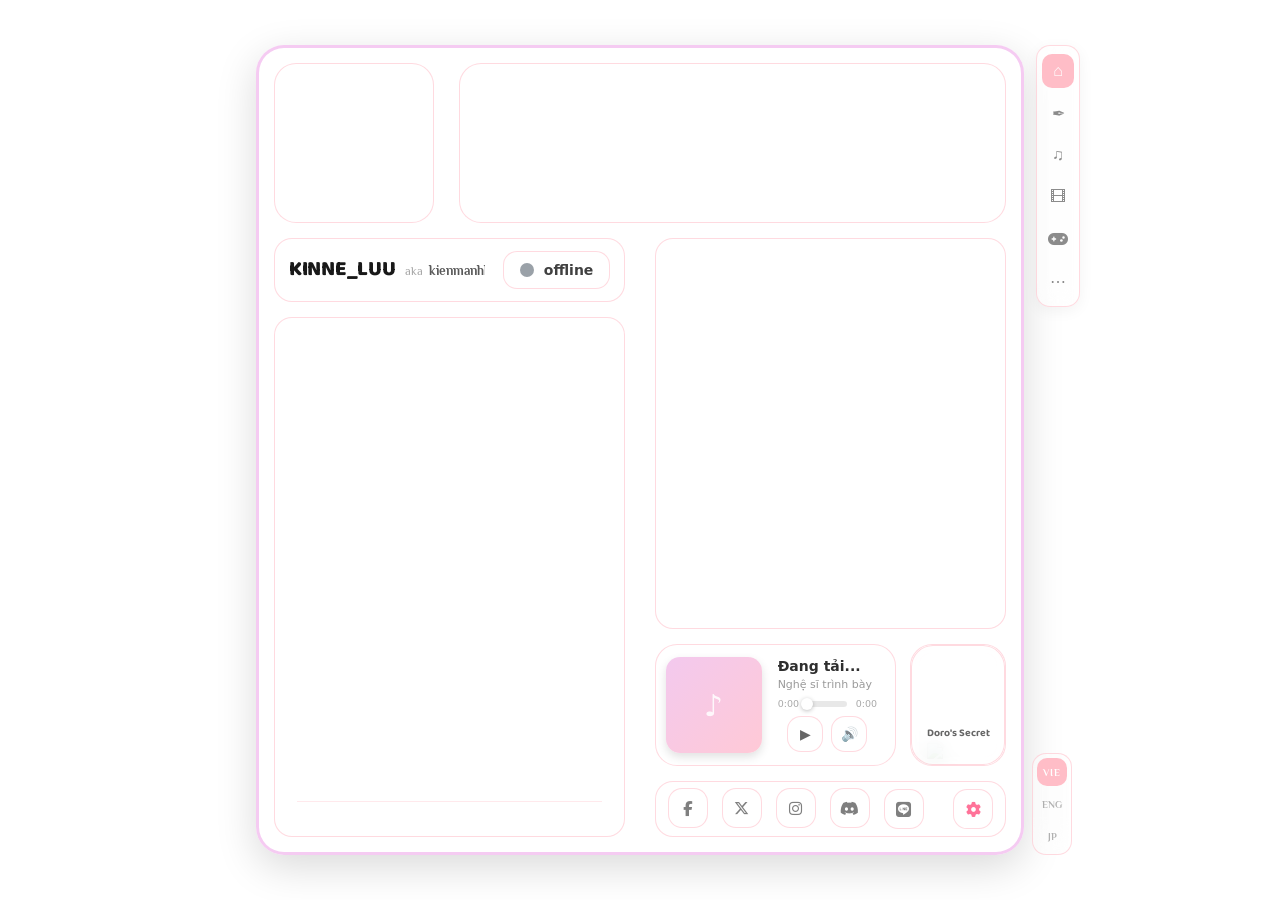
==== index.html @ 05b1c0b4 "beta reading feature" ====
<!DOCTYPE html>
<html lang="vi">
<head>
    <meta charset="UTF-8">
    <meta name="viewport" content="width=device-width, initial-scale=1.0">
    <title>Kinne Home</title>

    <link rel="preconnect" href="https://fonts.googleapis.com">
    <link rel="preconnect" href="https://fonts.gstatic.com" crossorigin>
    <link href="https://fonts.googleapis.com/css2?family=Philosopher:ital,wght@0,400;0,700;1,400;1,700&family=Baloo+2:wght@600;700;800&display=swap" rel="stylesheet">
    <link rel="stylesheet" href="https://cdnjs.cloudflare.com/ajax/libs/font-awesome/6.5.1/css/all.min.css">

    <link rel="stylesheet" href="style.css">
</head>
<body>

    <div id="pagePreloader" style="position: fixed; inset: 0; z-index: 999999; background: rgba(255, 235, 242, 0.5); backdrop-filter: blur(25px) saturate(150%); -webkit-backdrop-filter: blur(25px) saturate(150%); display: flex; flex-direction: column; align-items: center; justify-content: center; transition: opacity 0.6s cubic-bezier(0.25, 1, 0.5, 1), visibility 0.6s;">
        <div id="preloaderText" style="font-family: 'Baloo 2', system-ui, sans-serif; font-size: 26px; font-weight: 800; color: rgba(255, 90, 135, 0.95); margin-bottom: 20px; letter-spacing: 0.5px; text-shadow: 0 4px 15px rgba(255, 90, 135, 0.2);">Wait a min...</div>
        <img src="https://raw.githubusercontent.com/kinne-luu/Kinne_Nya/refs/heads/main/image/Doroding.gif" alt="Doro Running" style="width: 140px; height: auto; filter: drop-shadow(0 8px 20px rgba(255, 143, 171, 0.4));">
    </div>

    <script>
        (function() {
            const lang = navigator.language || navigator.userLanguage || '';
            const textEl = document.getElementById('preloaderText');
            if (lang.startsWith('vi')) {
                textEl.textContent = "Cậu đợi xíu nhé";
            } else if (lang.startsWith('ja')) {
                textEl.textContent = "ちょっと待っててね…";
            } else {
                textEl.textContent = "Wait a min...";
            }
        })();
    </script>

    <div id="toastNotification" class="toast-notification"></div>
    <div class="wrapper">
        <div class="frosted-box">

<div id="section-home" class="tab-section active">
                <div class="custom-square fly-cluster fly-hidden-bottom pc-avatar"></div>
                <div class="custom-rectangle fly-cluster fly-hidden-bottom"></div>

                <div class="main-content">
                    <div class="left-column">
                        <div class="mobile-profile-row">
                            <div class="custom-square fly-cluster fly-hidden-bottom mobile-avatar"></div>
                            <div class="name-card fly-cluster fly-hidden-bottom">
                                <div class="name-top-row">
                                    <div class="name-aka-group">
                                        <span class="main-name">KINNE_LUU</span>
                                        <span class="aka-container">
                                            <span class="aka-prefix">aka</span>
                                            <span class="aka-list">kienmanhluu • キンネ</span>
                                        </span>
                                    </div>
                                    <div class="online-badge" id="lanyardBadge">
                                        <div class="status-visual status-off" id="lanyardVisual">
                                            <span class="status-dot"></span><span class="status-ring"></span>
                                        </div>
                                        <span class="online-text" id="lanyardText" data-i18n="status_offline">offline</span>
                                    </div>
                                </div>
                            </div>
                        </div>

                        <div class="intro-card fly-cluster fly-hidden-bottom" id="introCard" onscroll="handleScroll(this)">
                            <div class="scroll-arrow arrow-top" id="arrowTop">く</div>
                            <div class="intro-text" id="homeIntroText"></div>
                            <div class="sub-text" id="homeSubText"></div>
                            <div class="welcome-msg" id="homeWelcomeTextMobile" style="display: none;"></div>
                            <div class="scroll-arrow arrow-bottom" id="arrowBottom">く</div>
                        </div>
                    </div>

                    <div class="right-column">
                        <div class="right-empty-space fly-cluster fly-hidden-bottom">
                            <div class="welcome-msg" id="homeWelcomeText">
                            </div>
                        </div>

                        <div class="music-row fly-cluster fly-hidden-bottom">
                            <div class="music-card">
                                <div class="music-thumb" id="musicThumb"></div>
                                <div class="music-info">
                                    <div class="music-title" id="musicTitle">Đang tải...</div>
                                    <div class="music-artist" id="musicArtist">Nghệ sĩ trình bày</div>
                                    <div class="music-timeline-row">
                                        <span class="music-time" id="musicTimeCurrent">0:00</span>
                                        <div class="music-timeline"><div class="music-progress" id="musicProgress"></div></div>
                                        <span class="music-time" id="musicTimeDuration">0:00</span>
                                    </div>
                                    <div class="music-controls">
                                        <div class="music-action-btn" onclick="toggleHomePlay()"><span id="icon-play">▶</span><span id="icon-pause" style="display: none;">⏸</span></div>
                                        <div class="music-action-btn" onclick="toggleHomeMute()"><span id="icon-unmute">🔊</span><span id="icon-mute" style="display: none;">🔇</span></div>
                                    </div>
                                </div>
                            </div>

                            <div class="Doro-Secret" id="doroSecretBox">
                                <div class="egg-content" id="eggContent">
                                    <img class="egg-plush" id="eggPlush" src="https://raw.githubusercontent.com/kinne-luu/Kinne_Nya/refs/heads/main/image/mahiru.webp" draggable="false">
                                </div>
                                <div class="egg-lid" id="eggLid">
                                    <div class="egg-lid-image"></div>
                                    <div class="egg-lid-text" data-i18n="home_egg">Doro's Secret</div>
                                </div>
                            </div>
                        </div>
                        <div id="ytPlayer" style="width:0;height:0;overflow:hidden;position:absolute;"></div>
                        <div id="ytMusicPlayer" style="width:0;height:0;overflow:hidden;position:absolute;"></div>

                        <div class="social-card fly-cluster fly-hidden-bottom">
                            <div style="display: flex; gap: 14px; overflow-x: auto; scrollbar-width: none; padding-bottom: 2px;">
                                <div class="social-btn" id="socialFacebook" title="Facebook" onclick="openSocialLink('facebook')"><i class="fa-brands fa-facebook-f"></i></div>
                                <div class="social-btn" id="socialTwitter" title="X (Twitter)" onclick="openSocialLink('twitter')"><i class="fa-brands fa-x-twitter"></i></div>
                                <div class="social-btn" id="socialInstagram" title="Instagram" onclick="openSocialLink('instagram')"><i class="fa-brands fa-instagram"></i></div>
                                <div class="social-btn" id="socialDiscord" title="Discord" onclick="openSocialLink('discord')"><i class="fa-brands fa-discord"></i></div>
                            </div>
                            <div class="line-qr-wrap" id="lineQrTrigger" style="flex-shrink:0;">
                                <div class="social-btn" title="Line"><i class="fa-brands fa-line"></i></div>
                            </div>
                            <div class="social-btn settings-btn" id="settingsToggleBtn" title="Cài đặt" data-i18n-title="home_settings" onclick="requestSettingsAccess()" style="flex-shrink: 0; margin-left: auto;"><i class="fa-solid fa-gear"></i></div>
                        </div>
                    </div>
                </div>
            </div>

<div id="section-game" class="tab-section">
                <div class="game-content">
                    <div class="game-hint-box fly-cluster fly-hidden-bottom">
                        <div class="game-hint-text" id="gameHintText"></div>
                    </div>

                    <div class="game-swipe-hint" id="gameSwipeHint">
                        <span class="game-swipe-arrow game-swipe-arrow-left"><i class="fa-solid fa-chevron-left"></i></span>
                        <span class="game-swipe-text" data-i18n="game_swipe_hint">Vuốt trái/phải để xem thêm nhé</span>
                        <span class="game-swipe-arrow game-swipe-arrow-right"><i class="fa-solid fa-chevron-right"></i></span>
                    </div>

                    <div class="game-columns" id="gameColumns">
                        <div class="game-col game-col-left" data-game-col="0">
                            <div class="game-desc-box fly-cluster fly-hidden-bottom" id="gameDescLeft"></div>
                            <div class="game-play-box fly-cluster fly-hidden-bottom">
                                <div class="game-play-scroll" id="gamePlayList">
                                    <div class="empty-hint" id="gamePlayEmptyHint" data-i18n="game_empty_playing">Chưa có game nào được thêm</div>
                                </div>
                            </div>
                        </div>

                        <div class="game-col game-col-center" data-game-col="1">
                            <div class="game-desc-box fly-cluster fly-hidden-bottom" id="gameDescCenter"></div>
                            <div class="game-catalog-box game-other-box fly-cluster fly-hidden-bottom">
                                <div class="game-catalog-grid game-other-grid" id="gameOtherGrid">
                                    <div class="empty-hint" id="gameOtherEmptyHint" data-i18n="game_empty_other">Chưa có game nào được thêm</div>
                                </div>
                            </div>
                        </div>

                        <div class="game-col game-col-right" data-game-col="2">
                            <div class="game-desc-box fly-cluster fly-hidden-bottom" id="gameDescRight"></div>
                            <div class="game-catalog-box fly-cluster fly-hidden-bottom">
                                <div class="game-catalog-grid" id="gameVnGrid">
                                    <div class="empty-hint" id="gameVnEmptyHint" data-i18n="game_empty_vn">Chưa có game nào được thêm</div>
                                </div>
                            </div>
                        </div>
                    </div>

                    <div class="game-dots" id="gameDots">
                        <span class="game-dot active" data-dot="0"></span>
                        <span class="game-dot" data-dot="1"></span>
                        <span class="game-dot" data-dot="2"></span>
                    </div>
                </div>
            </div>

<div id="section-gallery" class="tab-section">
                <div class="gallery-content">
                    <div class="gallery-hint-box fly-cluster fly-hidden-bottom">
                        <div class="gallery-hint-text" id="galleryHintText"></div>
                    </div>

                    <div class="album-grid" id="albumGrid"></div>

                    <div class="gallery-note-box fly-cluster fly-hidden-bottom">
                        <div class="gallery-note-text" data-i18n-html="gallery_note">Vì hiện tại tớ chưa có gì nhiều ( thực ra là không biết đống ảnh còn lại ở đâu &lt;(&quot;) ) nên chỉ có vài thứ như này, tớ sẽ update thêm sau hihi</div>
                    </div>
                </div>
            </div>

<div id="section-music" class="tab-section">
                <div class="music-content">
                    <div class="music-top-row">
                        <div class="music-side-panel">
                            <div class="playlist-hint-box fly-cluster fly-hidden-bottom">
                                <span class="playlist-hint-text" id="musicHintText" data-i18n="music_hint">Đây là nơi chứa những bản nhạc mà tớ cực kì yêu thích, cậu có thể nghe thử xem có hợp gu hay không</span>
                            </div>
                            <div class="playlist-main-box fly-cluster fly-hidden-bottom">
                                <div class="playlist-scroll-container" id="playlistContainer"></div>
                            </div>
                        </div>

                        <div class="music-main-area fly-cluster fly-hidden-bottom">
                            <div class="now-playing-header">
                                <div class="now-playing-thumb" id="mainThumb"></div>
                                <div class="now-playing-info">
                                    <div class="now-playing-title" id="mainTitle">—</div>
                                    <div class="now-playing-artist" id="mainArtist">—</div>
                                </div>
                            </div>
                            <div class="lyrics-scroll" id="lyricsScroll">
                                <div class="lyrics-wrapper" id="lyricsWrapper"></div>
                            </div>
                        </div>
                    </div>

                    <div class="music-bottom-dock">
                        <div class="music-control-bar fly-cluster fly-hidden-bottom">
                            <div class="dock-left-controls">
                                <div class="dock-btn" id="shuffleBtn" title="Trộn bài" data-i18n-title="music_shuffle"><i class="fa-solid fa-shuffle"></i></div>
                                <div class="dock-btn play-trigger active" title="Phát bài hát" data-i18n-title="music_play"><i class="fa-solid fa-pause"></i></div>
                            </div>

                            <div class="dock-center-timeline">
                                <span class="dock-time" id="currentTimeTxt">0:00</span>
                                <div class="dock-timeline-track" id="timelineTrack">
                                    <div class="dock-timeline-bg">
                                        <div class="dock-progress-bar" id="progressBar"></div>
                                    </div>
                                </div>
                                <span class="dock-time" id="durationTxt">4:05</span>
                            </div>

                            <div class="dock-right-volume">
                                <div class="volume-btn" title="Âm lượng" data-i18n-title="music_volume"><i class="fa-solid fa-volume-high"></i></div>
                                <div class="volume-slider-track" id="volumeTrack">
                                    <div class="volume-slider-bg">
                                        <div class="volume-level" id="volumeLevel"></div>
                                    </div>
                                </div>
                            </div>
                        </div>
                    </div>
                </div>
            </div>

<div id="section-film" class="tab-section">
                <div class="phim-content">
                    <div class="phim-hint-box fly-cluster fly-hidden-bottom">
                        <div class="phim-hint-text" id="filmHintText"></div>
                    </div>

                    <div class="phim-scroll-wrap">
                        <div class="phim-scroll-inner">
                            <div class="filters-container">
                                <div class="filter-box fly-cluster fly-hidden-bottom">
                                    <div class="section-label" style="padding-left: 28px;" data-i18n="film_timeline_label">Dòng thời gian theo mùa</div>
                                    <div class="filter-strip" id="timelineStrip"></div>
                                </div>
                                <div class="filter-box fly-cluster fly-hidden-bottom">
                                    <div class="section-label" style="padding-left: 28px;" data-i18n="film_genre_label">Lọc theo thể loại</div>
                                    <div class="filter-strip" id="genreChips"></div>
                                </div>
                            </div>

                            <div class="anime-panel fly-cluster fly-reverse fly-hidden-bottom">
                                <div class="section-label" data-i18n="film_list_label">Danh sách</div>
                                <div class="anime-grid" id="animeGrid">
                                    <div class="anime-loading" data-i18n="loading_wait">Cậu chờ chút nhé...</div>
                                </div>
                            </div>
                        </div>

                        <div class="anime-modal-overlay" id="animeOverlay" onclick="handleOverlayClick(event)">
                            <div class="anime-modal-card" id="animeModalCard">
                                <div class="anime-modal-close" onclick="closeAnimeModal()">✕</div>
                                <div class="anime-modal-body" id="animeModalBody"></div>
                            </div>
                        </div>
                    </div>
                </div>
            </div>

            <div class="password-overlay" id="passwordOverlay" onclick="handlePasswordOverlayClick(event)">
                <div class="password-modal">
                    <div class="password-close" onclick="closePasswordModal()">✕</div>
                    <div class="password-title" data-i18n="settings_password_title">Nhập mật khẩu</div>
                    <input class="password-input" id="settingsPasswordInput" type="password" autocomplete="current-password" data-i18n-placeholder="settings_password_placeholder" placeholder="Nhập mật khẩu">
                    <div class="password-error" id="settingsPasswordError" data-i18n="settings_password_error">Mật khẩu không đúng.</div>
                    <button class="btn-primary password-confirm" type="button" onclick="confirmSettingsPassword()" data-i18n="settings_password_confirm">Xác nhận</button>
                </div>
            </div>

            <div class="settings-overlay" id="settingsOverlay">
<div class="settings-close" onclick="closeSettings()">✕</div>
<div class="settings-panel" id="settingsPanel">
<div class="settings-lang-switch" id="settingsLangSwitch">
<div class="settings-lang-btn active" data-lang="vi" onclick="switchSettingsLang('vi', this)">VIE</div>
<div class="settings-lang-btn" data-lang="en" onclick="switchSettingsLang('en', this)">ENG</div>
<div class="settings-lang-btn" data-lang="jp" onclick="switchSettingsLang('jp', this)">JP</div>
</div>
<div class="settings-tab-panel active" data-settings-tab="0">
<div class="settings-title">Cài đặt Trang chủ</div>
<div class="settings-sub">Nội dung chữ, mạng xã hội và nhạc nền trang chủ.</div>

<div class="settings-box">
<div class="settings-box-title"><i class="fa-solid fa-font"></i> Nội dung chữ</div>
<div class="field-row">
<div class="field-label">Đoạn giới thiệu chính (intro)</div>
<textarea class="field-textarea lang-field lang-active" data-lang="vi" id="textIntro_vi" rows="5"></textarea>
<textarea class="field-textarea lang-field" data-lang="en" id="textIntro_en" placeholder="Nhập nội dung tiếng Anh cho đoạn intro..." rows="5"></textarea>
<textarea class="field-textarea lang-field" data-lang="jp" id="textIntro_jp" placeholder="日本語のイントロを入力してください..." rows="5"></textarea>
</div>
<div class="field-row">
<div class="field-label">Dòng phụ (sub-text)</div>
<textarea class="field-textarea lang-field lang-active" data-lang="vi" id="textSub_vi" rows="2"></textarea>
<textarea class="field-textarea lang-field" data-lang="en" id="textSub_en" placeholder="English sub-text..." rows="2"></textarea>
<textarea class="field-textarea lang-field" data-lang="jp" id="textSub_jp" placeholder="日本語のサブテキスト..." rows="2"></textarea>
</div>
<div class="field-row">
<div class="field-label">Lời chào (khung bên phải)</div>
<textarea class="field-textarea lang-field lang-active" data-lang="vi" id="textWelcome_vi" rows="3"></textarea>
<textarea class="field-textarea lang-field" data-lang="en" id="textWelcome_en" placeholder="English welcome message..." rows="3"></textarea>
<textarea class="field-textarea lang-field" data-lang="jp" id="textWelcome_jp" placeholder="日本語の挨拶文..." rows="3"></textarea>
</div>
</div>
<div class="settings-box">
<div class="settings-box-title"><i class="fa-solid fa-share-nodes"></i> Mạng xã hội</div>
<div class="social-field-row">
<div class="social-field-icon"><i class="fa-brands fa-facebook-f"></i></div>
<input class="field-input" id="settingFacebookUrl" placeholder="Link Facebook" type="text" value=""/>
</div>
<div class="social-field-row">
<div class="social-field-icon"><i class="fa-brands fa-x-twitter"></i></div>
<input class="field-input" id="settingTwitterUrl" placeholder="Link X (Twitter)" type="text" value=""/>
</div>
<div class="social-field-row">
<div class="social-field-icon"><i class="fa-brands fa-instagram"></i></div>
<input class="field-input" id="settingInstagramUrl" placeholder="Link Instagram" type="text" value=""/>
</div>
<div class="social-field-row">
<div class="social-field-icon"><i class="fa-brands fa-discord"></i></div>
<input class="field-input" id="settingDiscord" placeholder="Link / Username Discord" type="text" value=""/>
</div>
<div class="social-field-row">
<div class="social-field-icon"><i class="fa-brands fa-line"></i></div>
<input class="field-input" id="settingLineQrUrl" placeholder="Link ảnh QR Line" type="text" value=""/>
</div>
</div>
<div class="settings-box">
<div class="settings-box-title"><i class="fa-solid fa-music"></i> Nhạc nền thẻ trang chủ</div>
<div class="field-row">
<div class="field-label">Tên bài hát (Để trống sẽ tự lấy từ YouTube)</div>
<input class="field-input" id="settingHomeMusicName" placeholder="Vd: Ngắm Hoa Lệ Rơi" type="text" value=""/>
</div>
<div class="field-row">
<div class="field-label">Tên nghệ sĩ</div>
<input class="field-input" id="settingHomeMusicArtist" placeholder="Vd: Châu Khải Phong" type="text" value=""/>
</div>
<div class="field-row">
<div class="field-label">Dán link nhạc (YouTube)</div>
<input class="field-input" id="settingHomeMusicUrl" placeholder="https://youtu.be/..." type="text" value=""/>
</div>
</div>
</div>
<div class="settings-tab-panel" data-settings-tab="1">
<div class="settings-title">Cài đặt Ảnh / Tác phẩm</div>
<div class="settings-sub">Quản lý album ảnh và dòng giới thiệu phía trên. Phần dưới vẫn đang thiết kế lại nên chưa chỉnh ở đây.</div>
<div class="settings-box">
<div class="settings-box-title"><i class="fa-solid fa-font"></i> Dòng giới thiệu (phía trên)</div>
<div class="field-row">
<textarea class="field-textarea lang-field lang-active" data-lang="vi" id="textGalleryHint_vi" rows="2"></textarea>
<textarea class="field-textarea lang-field" data-lang="en" id="textGalleryHint_en" placeholder="English gallery intro..." rows="2"></textarea>
<textarea class="field-textarea lang-field" data-lang="jp" id="textGalleryHint_jp" placeholder="日本語のギャラリー紹介..." rows="2"></textarea>
</div>
</div>
<div class="settings-box">
<div class="settings-box-title"><i class="fa-solid fa-images"></i> Album</div>
<button class="btn-secondary" onclick="toggleAlbumForm()"><i class="fa-solid fa-plus"></i> Thêm album</button>
<div id="albumForm" style="display:none; margin-top: 14px;">
<div class="field-row">
<div class="field-label">Tên album</div>
<input class="field-input" id="albumNameInput" placeholder="Vd: Kỉ niệm 2025" type="text" value=""/>
</div>
<div class="field-row">
<div class="field-label">Mô tả ngắn</div>
<input class="field-input lang-field lang-active" data-lang="vi" id="albumDescInput_vi" placeholder="Mô tả (Tiếng Việt)" type="text" value=""/>
<input class="field-input lang-field" data-lang="en" id="albumDescInput_en" placeholder="Description (English)" type="text" value="" style="margin-top:4px;"/>
<input class="field-input lang-field" data-lang="jp" id="albumDescInput_jp" placeholder="説明 (日本語)" type="text" value="" style="margin-top:4px;"/>
</div>
<div class="field-row">
<div class="field-label">Link thư mục Google Drive</div>
<input class="field-input" id="albumDriveInput" placeholder="https://drive.google.com/drive/folders/..." type="text" value=""/>
</div>
<button class="btn-primary" id="saveAlbumBtn" onclick="addAlbum()"><i class="fa-solid fa-check"></i> Lưu album</button>
<button class="btn-secondary" id="cancelEditAlbumBtn" onclick="cancelEditAlbum()" style="display:none; margin-left: 8px;"><i class="fa-solid fa-xmark"></i> Hủy</button>
</div>
<div class="album-list" id="albumList">
<div class="empty-hint" id="albumEmptyHint">Chưa có album nào được thêm</div>
</div>
</div>
</div>
<div class="settings-tab-panel" data-settings-tab="2">
<div class="settings-title">Cài đặt Nhạc</div>
<div class="settings-sub">Danh sách bài hát hiện có và thêm bài hát mới kèm lyric.</div>
<div class="settings-box">
<div class="settings-box-title"><i class="fa-solid fa-font"></i> Dòng giới thiệu nhạc</div>
<div class="field-row">
<textarea class="field-textarea lang-field lang-active" data-lang="vi" id="textMusicHint_vi" rows="2"></textarea>
<textarea class="field-textarea lang-field" data-lang="en" id="textMusicHint_en" placeholder="English music intro..." rows="2"></textarea>
<textarea class="field-textarea lang-field" data-lang="jp" id="textMusicHint_jp" placeholder="日本語の音楽紹介..." rows="2"></textarea>
</div>
</div>
<div class="music-settings-grid">
<div class="music-track-col settings-box">
<div class="settings-box-title"><i class="fa-solid fa-list-ul"></i> Danh sách hiện có</div>
<div class="track-list-mini" id="trackListMini">
<div class="track-mini-card"><div class="track-mini-thumb"><i class="fa-solid fa-music"></i></div><div class="track-mini-info"><b>Đang tải...</b><span>Nghệ sĩ trình bày</span></div></div>
</div>
</div>
<div class="music-form-col settings-box">
<div class="settings-box-title"><i class="fa-solid fa-plus"></i> Thêm bài hát</div>
<div class="field-row">
<div class="field-label">Tên bài hát</div>
<input class="field-input" id="trackNameInput" placeholder="Tên bài hát" type="text" value=""/>
</div>
<div class="field-row">
<div class="field-label">Tên tác giả</div>
<input class="field-input" id="trackArtistInput" placeholder="Nghệ sĩ trình bày" type="text" value=""/>
</div>
<div class="field-row">
<div class="field-label">Dán link YouTube</div>
<input class="field-input" id="trackYoutubeInput" placeholder="https://youtu.be/..." type="text" value=""/>
</div>
<div class="field-row">
<div class="field-label">File lyric (.json)</div>
<div class="dropzone" id="lyricDropzone">
<i class="fa-solid fa-file-arrow-up"></i>
<div class="dz-text">Kéo thả file .json vào đây, hoặc bấm để chọn file</div>
<div class="dz-filename" id="lyricFileName" style="display:none;"></div>
</div>
<input accept="application/json" id="lyricFileInput" style="display:none;" type="file"/>
</div>
<button class="btn-primary" id="saveTrackBtn" onclick="saveTrack()"><i class="fa-solid fa-check"></i> Thêm vào playlist</button>
<button class="btn-secondary" id="cancelEditTrackBtn" onclick="cancelEditTrack()" style="display:none; margin-left: 8px;"><i class="fa-solid fa-xmark"></i> Hủy</button>
</div>
</div>
</div>
<div class="settings-tab-panel" data-settings-tab="3">
<div class="settings-title">Cài đặt Phim</div>
<div class="settings-sub">Danh sách phim tự lấy từ AniList, ở đây chỉ chỉnh đoạn giới thiệu.</div>
<div class="settings-box">
<div class="settings-box-title"><i class="fa-solid fa-font"></i> Đoạn giới thiệu</div>
<div class="field-row">
<textarea class="field-textarea lang-field lang-active" data-lang="vi" id="textFilmHint_vi" rows="3"></textarea>
<textarea class="field-textarea lang-field" data-lang="en" id="textFilmHint_en" placeholder="English film intro..." rows="3"></textarea>
<textarea class="field-textarea lang-field" data-lang="jp" id="textFilmHint_jp" placeholder="日本語の映画紹介..." rows="3"></textarea>
</div>
</div>
</div>
<div class="settings-tab-panel" data-settings-tab="4">
<div class="settings-title">Cài đặt Game</div>
<div class="settings-sub">Dòng giới thiệu và danh sách game hiển thị ở từng khu. Ảnh icon kéo thả trực tiếp để tải lên R2.</div>

<div class="settings-box">
<div class="settings-box-title"><i class="fa-solid fa-font"></i> Dòng giới thiệu chung (trên cùng)</div>
<div class="field-row">
<textarea class="field-textarea lang-field lang-active" data-lang="vi" id="textGameHint_vi" rows="2"></textarea>
<textarea class="field-textarea lang-field" data-lang="en" id="textGameHint_en" placeholder="English game intro..." rows="2"></textarea>
<textarea class="field-textarea lang-field" data-lang="jp" id="textGameHint_jp" placeholder="日本語のゲーム紹介..." rows="2"></textarea>
</div>
</div>

<div class="game-settings-tabs" id="gameSettingsTabs">
<div class="game-settings-tab-btn active" data-game-settings-col="0" onclick="switchGameSettingsCol(0, this)">Chơi nhiều nhất</div>
<div class="game-settings-tab-btn" data-game-settings-col="1" onclick="switchGameSettingsCol(1, this)">Game khác</div>
<div class="game-settings-tab-btn" data-game-settings-col="2" onclick="switchGameSettingsCol(2, this)">Visual Novel</div>
</div>

<div class="game-settings-col-panel active" data-game-col-panel="0">
<div class="settings-box">
<div class="settings-box-title"><i class="fa-solid fa-font"></i> Giới thiệu khu "Đang chơi"</div>
<div class="field-row">
<textarea class="field-textarea lang-field lang-active" data-lang="vi" id="textGameDescLeft_vi" rows="2"></textarea>
<textarea class="field-textarea lang-field" data-lang="en" id="textGameDescLeft_en" rows="2"></textarea>
<textarea class="field-textarea lang-field" data-lang="jp" id="textGameDescLeft_jp" rows="2"></textarea>
</div>
</div>
<div class="settings-box">
<div class="settings-box-title">Danh sách game chơi nhiều nhất</div>
<button class="btn-secondary" onclick="toggleGameForm(0)"><i class="fa-solid fa-plus"></i> Thêm game</button>
<div id="gameForm0" class="game-form game-form-card" style="display:none; margin-top: 14px;">
<div class="dropzone game-icon-dropzone game-icon-dropzone-square" id="gameIconDrop0" data-game-col="0">
<div class="game-icon-preview" id="gameIconPreview0"></div>
<i class="fa-solid fa-cloud-arrow-up"></i>
<div class="dz-text">Kéo thả icon game vào đây, hoặc bấm để chọn ảnh</div>
</div>
<div class="dz-filename" id="gameIconFileName0" style="display:none;"></div>
<input accept="image/*" id="gameIconInput0" style="display:none;" type="file"/>
<div class="field-row"><div class="field-label">Tên game</div><input class="field-input" id="gameNameInput0" placeholder="Tên game" type="text" value=""/></div>
<div class="field-row"><div class="field-label">Tên nhân vật / Username</div><input class="field-input" id="gameUsernameInput0" placeholder="Tên nhân vật" type="text" value=""/></div>
<div class="field-row"><div class="field-label">UID</div><input class="field-input" id="gameUidInput0" placeholder="UID" type="text" value=""/></div>
<button class="btn-primary" id="saveGameBtn0" onclick="saveGameItem(0)"><i class="fa-solid fa-check"></i> Lưu game</button>
<button class="btn-secondary" id="cancelGameBtn0" onclick="cancelEditGameItem(0)" style="display:none; margin-left: 8px;"><i class="fa-solid fa-xmark"></i> Hủy</button>
</div>
<div class="album-list" id="gameList0"><div class="empty-hint">Chưa có game nào được thêm</div></div>
</div>
</div>

<div class="game-settings-col-panel" data-game-col-panel="1">
<div class="settings-box">
<div class="settings-box-title"><i class="fa-solid fa-font"></i> Giới thiệu khu "Game khác"</div>
<div class="field-row">
<textarea class="field-textarea lang-field lang-active" data-lang="vi" id="textGameDescCenter_vi" rows="2"></textarea>
<textarea class="field-textarea lang-field" data-lang="en" id="textGameDescCenter_en" rows="2"></textarea>
<textarea class="field-textarea lang-field" data-lang="jp" id="textGameDescCenter_jp" rows="2"></textarea>
</div>
</div>
<div class="settings-box">
<div class="settings-box-title">Danh sách game khác</div>
<button class="btn-secondary" onclick="toggleGameForm(1)"><i class="fa-solid fa-plus"></i> Thêm game</button>
<div id="gameForm1" class="game-form" style="display:none; margin-top: 14px;">
<div class="field-row game-upload-row game-upload-row-stacked">
<div class="game-upload-col-left">
<div class="dropzone game-icon-dropzone game-icon-dropzone-square" id="gameIconDrop1" data-game-col="1">
<div class="game-icon-preview" id="gameIconPreview1"></div>
<i class="fa-solid fa-cloud-arrow-up"></i>
<div class="dz-text">Icon vuông</div>
</div>
<div class="dz-filename" id="gameIconFileName1" style="display:none;"></div>
<input accept="image/*" id="gameIconInput1" style="display:none;" type="file"/>
<div class="dropzone game-cover-dropzone" id="gameCoverDrop1" data-game-col="1">
<div class="game-cover-preview" id="gameCoverPreview1"></div>
<i class="fa-solid fa-image"></i>
<div class="dz-text">Ảnh bìa</div>
</div>
<div class="dz-filename" id="gameCoverFileName1" style="display:none;"></div>
<input accept="image/*" id="gameCoverInput1" style="display:none;" type="file"/>
</div>
<div class="game-upload-col-right">
<div class="field-row"><div class="field-label">Tên game</div><input class="field-input" id="gameNameInput1" placeholder="Tên game" type="text" value=""/></div>
<div class="field-row"><div class="field-label">Mô tả game</div><textarea class="field-textarea lang-field lang-active" data-lang="vi" id="gameDescInput1_vi" placeholder="Giới thiệu ngắn về game..." rows="4"></textarea><textarea class="field-textarea lang-field" data-lang="en" id="gameDescInput1_en" placeholder="Introduce the game (English)..." rows="4"></textarea><textarea class="field-textarea lang-field" data-lang="jp" id="gameDescInput1_jp" placeholder="ゲームの紹介 (日本語)..." rows="4"></textarea></div>
<div class="field-row"><div class="field-label">Link ngoài (không bắt buộc)</div><input class="field-input" id="gameLinkInput1" placeholder="https://..." type="text" value=""/></div>
</div>
</div>
<button class="btn-primary" id="saveGameBtn1" onclick="saveGameItem(1)"><i class="fa-solid fa-check"></i> Lưu game</button>
<button class="btn-secondary" id="cancelGameBtn1" onclick="cancelEditGameItem(1)" style="display:none; margin-left: 8px;"><i class="fa-solid fa-xmark"></i> Hủy</button>
</div>
<div class="album-list" id="gameList1"><div class="empty-hint">Chưa có game nào được thêm</div></div>
</div>
</div>

<div class="game-settings-col-panel" data-game-col-panel="2">
<div class="settings-box">
<div class="settings-box-title"><i class="fa-solid fa-font"></i> Giới thiệu khu "Visual Novel"</div>
<div class="field-row">
<textarea class="field-textarea lang-field lang-active" data-lang="vi" id="textGameDescRight_vi" rows="2"></textarea>
<textarea class="field-textarea lang-field" data-lang="en" id="textGameDescRight_en" rows="2"></textarea>
<textarea class="field-textarea lang-field" data-lang="jp" id="textGameDescRight_jp" rows="2"></textarea>
</div>
</div>
<div class="settings-box">
<div class="settings-box-title">Danh sách Visual Novel</div>
<button class="btn-secondary" onclick="toggleGameForm(2)"><i class="fa-solid fa-plus"></i> Thêm VN</button>
<div id="gameForm2" class="game-form" style="display:none; margin-top: 14px;">
<div class="field-row game-upload-row game-upload-row-stacked">
<div class="game-upload-col-left">
<div class="dropzone game-icon-dropzone game-icon-dropzone-square" id="gameIconDrop2" data-game-col="2">
<div class="game-icon-preview" id="gameIconPreview2"></div>
<i class="fa-solid fa-cloud-arrow-up"></i>
<div class="dz-text">Icon vuông</div>
</div>
<div class="dz-filename" id="gameIconFileName2" style="display:none;"></div>
<input accept="image/*" id="gameIconInput2" style="display:none;" type="file"/>
<div class="dropzone game-cover-dropzone" id="gameCoverDrop2" data-game-col="2">
<div class="game-cover-preview" id="gameCoverPreview2"></div>
<i class="fa-solid fa-image"></i>
<div class="dz-text">Ảnh bìa</div>
</div>
<div class="dz-filename" id="gameCoverFileName2" style="display:none;"></div>
<input accept="image/*" id="gameCoverInput2" style="display:none;" type="file"/>
</div>
<div class="game-upload-col-right">
<div class="field-row"><div class="field-label">Tên Visual Novel</div><input class="field-input" id="gameNameInput2" placeholder="Tên Visual Novel" type="text" value=""/></div>
<div class="field-row"><div class="field-label">Mô tả Visual Novel</div><textarea class="field-textarea lang-field lang-active" data-lang="vi" id="gameDescInput2_vi" placeholder="Giới thiệu ngắn về visual novel..." rows="4"></textarea><textarea class="field-textarea lang-field" data-lang="en" id="gameDescInput2_en" placeholder="Introduce the visual novel (English)..." rows="4"></textarea><textarea class="field-textarea lang-field" data-lang="jp" id="gameDescInput2_jp" placeholder="ビジュアルノベルの紹介 (日本語)..." rows="4"></textarea></div>
<div class="field-row"><div class="field-label">Link ngoài (không bắt buộc)</div><input class="field-input" id="gameLinkInput2" placeholder="https://..." type="text" value=""/></div>
</div>
</div>
<button class="btn-primary" id="saveGameBtn2" onclick="saveGameItem(2)"><i class="fa-solid fa-check"></i> Lưu VN</button>
<button class="btn-secondary" id="cancelGameBtn2" onclick="cancelEditGameItem(2)" style="display:none; margin-left: 8px;"><i class="fa-solid fa-xmark"></i> Hủy</button>
</div>
<div class="album-list" id="gameList2"><div class="empty-hint">Chưa có game nào được thêm</div></div>
</div>
</div>

</div>

<div class="settings-tab-panel" data-settings-tab="5">
<div class="settings-title">Khác</div>
<div class="settings-sub">Chưa có nội dung cho mục này.</div>
<div class="settings-more-note">Trang "Khác" trên web chưa được dựng nên chưa có gì để chỉnh ở đây cả 🙂</div>
</div>


</div>
<div class="save-bar" id="settingsSaveBar">
    <button class="btn-primary" onclick="saveSettings()"><i class="fa-solid fa-check"></i> LƯU</button>
</div>
</div>

        </div> 
        <div class="mobile-drawer">
            <div class="mobile-bottom-controls" id="mobileBottomControls">
                <div class="lang-switch">
                    <div class="lang-indicator" id="indicator"></div>
                    <div class="lang-option active" onclick="changeGlobalLang(this, 0, 'vie')">VIE</div>
                    <div class="lang-option" onclick="changeGlobalLang(this, 1, 'eng')">ENG</div>
                    <div class="lang-option" onclick="changeGlobalLang(this, 2, 'jp')">JP</div>
                </div>

                <div class="side-nav" id="sideNav">
                    <div class="nav-indicator" id="navIndicator"></div>
                    <div class="nav-item active" onclick="handleNavClick(this, 0)" title="Trang chủ" data-i18n-title="nav_home">⌂</div>
                    <div class="nav-item" onclick="handleNavClick(this, 1)" title="Viết" data-i18n-title="nav_gallery">✒</div>
                    <div class="nav-item" onclick="handleNavClick(this, 2)" title="Nhạc" data-i18n-title="nav_music">♫</div>
                    <div class="nav-item" onclick="handleNavClick(this, 3)" title="Phim" data-i18n-title="nav_film">🎞</div>
                    <div class="nav-item" onclick="handleNavClick(this, 4)" title="Game" data-i18n-title="nav_game"><i class="fa-solid fa-gamepad"></i></div>
                    <div class="nav-item" id="navMoreItem" onclick="handleNavClick(this, 5)" title="Khác" data-i18n-title="nav_more">⋯</div>
                </div>
            </div>

            <div class="mobile-drawer-toggle" id="mobileDrawerToggle" onclick="toggleMobileDrawer()">
                <div class="mobile-drawer-hint" id="mobileDrawerHint" data-i18n="mobile_drawer_hint"></div>
                <span class="toggle-arrow">▲</span>
            </div>
        </div>
    </div>

    <div class="lightbox-overlay" id="lightboxOverlay" onclick="closeLightbox()">
        <div class="lightbox-close">✕</div>
        <img id="lightboxImage" class="lightbox-img" src="" alt="">
    </div>

    <div class="game-modal-overlay" id="gameModalOverlay" onclick="handleGameModalOverlayClick(event)">
        <div class="game-modal-card" id="gameModalCard">
            <div class="game-modal-close" onclick="closeGameModal()">✕</div>
            <div class="game-modal-top">
                <div class="game-modal-cover" id="gameModalCover"></div>
                <div class="game-modal-right">
                    <div class="game-modal-name-row">
                        <div class="game-modal-name" id="gameModalName"></div>
                    </div>
                    <div class="game-modal-divider"></div>
                    <div class="game-modal-desc" id="gameModalDesc"></div>
                    <a class="btn-primary game-modal-link" id="gameModalLink" href="#" target="_blank" rel="noopener noreferrer" style="display:none;"><i class="fa-solid fa-arrow-up-right-from-square"></i> Mở link</a>
                </div>
            </div>
            <div class="game-modal-steam-corner" id="gameModalSteamCorner" style="display:none;" title="Mở trên Steam">
                <i class="fa-brands fa-steam"></i>
            </div>
        </div>
    </div>
    <div class="line-qr-popup-fixed" id="lineQrPopupFixed" aria-hidden="true"><img id="lineQrImage" src="" alt="Line QR" style="display:none;"></div>

    <div class="reading-overlay" id="readingOverlay" aria-hidden="true">
        <button class="reading-overlay-close" id="readingOverlayClose" title="Đóng" aria-label="Đóng">✕</button>
        <iframe id="readingFrame" class="reading-overlay-frame" title="Đọc truyện" loading="lazy"></iframe>
    </div>

    <script src="script.js"></script>
</body>
</html>
---- style.css ----
:root {
    --padding-card: 15px;
    --avatar-size: 160px;
    --gap-between: 25px;
    --lang-bottom: 0px;
    --lang-gap: 8px;
    --pink-border: 1px solid rgba(255, 182, 193, 0.5);
    --avatar-pos-x: 0px;
    --avatar-pos-y: 20px;
    --avatar-scale: 150%;
    --cover-pos-x: 0px;
    --cover-pos-y: -70px;
    --cover-scale: 100%;
    --ios-radius-xl: 28px;
    --ios-radius-lg: 22px;
    --ios-radius-md: 18px;
    --ios-radius-sm: 14px;
    --music-gradient: linear-gradient(90deg, #f3a6e6, #ff9fb3);
}

* {
    -webkit-tap-highlight-color: transparent; 
    -webkit-touch-callout: none;              
    -webkit-user-select: none;
    -moz-user-select: none;
    -ms-user-select: none;
    user-select: none;                      
    outline: none;                        
}

input, textarea {
    -webkit-user-select: text;
    user-select: text; 
}

html, body {
    margin: 0; padding: 0; width: 100%; height: 100%; overflow: hidden;
    display: flex; justify-content: center; align-items: center;
    font-family: 'Philosopher', sans-serif; -webkit-font-smoothing: antialiased;
    background-image: url('https://raw.githubusercontent.com/kinne-luu/Kinne_Nya/refs/heads/main/image/web%20BG.webp');
    background-size: cover; background-position: center; background-repeat: no-repeat; background-attachment: fixed;
}

.wrapper { width: 60%; max-width: 1200px; height: 90vh; position: relative; }

.frosted-box {
    position: absolute; top: 0; left: 0; width: 100%; height: 100%;
    background: rgba(255, 255, 255, 0.72); backdrop-filter: blur(10px) saturate(160%); -webkit-backdrop-filter: blur(10px) saturate(160%);
    border-radius: var(--ios-radius-xl); border: 3px solid rgba(239, 169, 233, 0.6);
    box-shadow: 0 12px 40px 0 rgba(0, 0, 0, 0.15); box-sizing: border-box; overflow: hidden; transform: translateZ(0);
}

.tab-section { position: absolute; top: 0; left: 0; width: 100%; height: 100%; display: none; }
.tab-section.active { display: block; }
.fly-cluster { transition: transform 0.5s cubic-bezier(0.34, 1.15, 0.64, 1); }
.fly-cluster.fly-hidden-bottom { transform: translateY(100vh); }
.fly-cluster.fly-hidden-top { transform: translateY(-100vh); transition: transform 0.35s cubic-bezier(0.5, 0, 1, 0.5); }
.fly-cluster.fly-reverse.fly-hidden-bottom { transition: transform 0.35s cubic-bezier(0.5, 0, 1, 0.5); }

.custom-square { position: absolute; width: var(--avatar-size); aspect-ratio: 1 / 1; top: var(--padding-card); left: var(--padding-card); background-color: rgba(255, 255, 255, 0.4); background-image: url('https://raw.githubusercontent.com/kinne-luu/Kinne_Nya/refs/heads/main/image/avatar.webp'); background-size: var(--avatar-scale); background-position: calc(50% + var(--avatar-pos-x)) calc(50% + var(--avatar-pos-y)); background-repeat: no-repeat; border: var(--pink-border); border-radius: var(--ios-radius-lg); box-sizing: border-box; }
.custom-rectangle { position: absolute; height: var(--avatar-size); top: var(--padding-card); right: var(--padding-card); left: calc(var(--padding-card) + var(--avatar-size) + var(--gap-between)); background-color: rgba(255, 255, 255, 0.4); background-image: url('https://raw.githubusercontent.com/kinne-luu/Kinne_Nya/refs/heads/main/image/cover.webp'); background-size: cover; background-position: var(--cover-pos-x) var(--cover-pos-y); border: var(--pink-border); border-radius: var(--ios-radius-lg); box-sizing: border-box; }
.main-content { position: absolute; top: calc(var(--avatar-size) + (var(--padding-card) * 2)); left: var(--padding-card); right: var(--padding-card); bottom: var(--padding-card); display: flex; flex-direction: row; justify-content: space-between; gap: 25px; }
.left-column, .right-column { width: 48%; display: flex; flex-direction: column; gap: 15px; box-sizing: border-box; }
.name-card { background: rgba(255, 255, 255, 0.4); border: var(--pink-border); border-radius: var(--ios-radius-md); padding: 12px 14px; display: flex; align-items: center; width: 100%; box-sizing: border-box; }
.name-top-row { display: flex; align-items: center; justify-content: space-between; gap: 18px; width: 100%; min-width: 0; }
.name-aka-group { display: flex; align-items: baseline; gap: 10px; min-width: 0; overflow: hidden; flex: 1; }
.name-card .main-name { font-family: 'Baloo 2', system-ui, sans-serif; font-size: 21px; font-weight: 800; color: rgba(0, 0, 0, 0.9); letter-spacing: -0.3px; line-height: 1.1; flex-shrink: 0; }
.name-card .aka-container { font-size: 13px; font-weight: 500; display: flex; align-items: baseline; gap: 6px; overflow: hidden; text-overflow: ellipsis; white-space: nowrap; min-width: 0; }
.name-card .aka-prefix { color: rgba(0, 0, 0, 0.35); font-size: 12px; font-weight: 400; }
.name-card .aka-list { color: rgba(0, 0, 0, 0.65); font-weight: 700; }
.intro-card { background: rgba(255, 255, 255, 0.4); border: var(--pink-border); border-radius: var(--ios-radius-md); padding: 22px; width: 100%; flex: 1; box-sizing: border-box; display: flex; flex-direction: column; justify-content: space-between; overflow-y: auto; position: relative; -ms-overflow-style: none; scrollbar-width: none; }
.intro-card::-webkit-scrollbar, .right-empty-space::-webkit-scrollbar { display: none; }
.right-empty-space { background: rgba(255, 255, 255, 0.4); border: var(--pink-border); border-radius: var(--ios-radius-md); width: 100%; box-sizing: border-box; flex: 1; min-height: 0; padding: 24px; display: flex; align-items: center; justify-content: center; overflow-y: auto; }
.welcome-msg { font-size: 15px; line-height: 1.7; color: rgba(0, 0, 0, 0.7); font-style: italic; text-align: center; }
.music-row { display: flex; align-items: stretch; gap: 14px; width: 100%; height: 122px; flex: none; }
.music-card { background: rgba(255, 255, 255, 0.4); border: var(--pink-border); border-radius: var(--ios-radius-lg); box-sizing: border-box; flex: 1; min-width: 0; height: 100%; padding: 14px 18px 14px 10px; display: flex; align-items: center; gap: 16px; }
.music-thumb { width: 96px; height: 96px; flex-shrink: 0; border-radius: var(--ios-radius-sm); background: linear-gradient(135deg, #f3c9ee, #ffc9d6); background-size: cover; background-position: center; box-shadow: 0 4px 10px rgba(0, 0, 0, 0.12); display: flex; align-items: center; justify-content: center; }
.music-thumb.has-image { background-size: auto 135%; }
.music-thumb.has-image::before { content: none; }
.music-thumb::before { content: "♪"; font-size: 30px; color: rgba(255, 255, 255, 0.85); font-family: system-ui, sans-serif; }
.music-info { flex: 1; min-width: 0; display: flex; flex-direction: column; justify-content: center; gap: 7px; font-family: system-ui, sans-serif; }
.music-title { font-size: 14px; font-weight: 700; color: rgba(0, 0, 0, 0.82); white-space: nowrap; overflow: hidden; text-overflow: ellipsis; }
.music-artist { font-size: 11px; font-weight: 500; color: rgba(0, 0, 0, 0.4); white-space: nowrap; overflow: hidden; text-overflow: ellipsis; margin-top: -3px; }
.music-timeline-row { display: flex; align-items: center; gap: 9px; }
.music-timeline { flex: 1; height: 6px; border-radius: 999px; background: rgba(0, 0, 0, 0.09); position: relative; }
.music-progress { position: absolute; left: 0; top: 0; height: 100%; width: 0%; border-radius: 999px; background: linear-gradient(90deg, #f3a6e6, #ff9fb3); }
.music-progress::after { content: ""; position: absolute; right: -5px; top: 50%; transform: translateY(-50%); width: 12px; height: 12px; border-radius: 50%; background: #fff; box-shadow: 0 1px 4px rgba(0, 0, 0, 0.25); }
.music-time { font-size: 9.5px; color: rgba(0, 0, 0, 0.35); flex-shrink: 0; font-variant-numeric: tabular-nums; }
.music-controls { display: flex; align-items: center; justify-content: center; gap: 8px; width: 100%; flex-shrink: 0; }
.music-action-btn { width: 36px; height: 36px; min-width: 36px; min-height: 36px; flex-shrink: 0; border-radius: var(--ios-radius-sm); background: rgba(255, 255, 255, 0.6); border: var(--pink-border); display: flex; align-items: center; justify-content: center; font-size: 14px; color: rgba(0, 0, 0, 0.6); cursor: pointer; transition: transform 0.2s ease, background 0.2s ease; user-select: none; box-sizing: border-box; }
.music-action-btn:hover { transform: scale(1.06); background: rgba(255, 255, 255, 0.9); }
.Doro-Secret { position: relative; flex: 0 0 96px; height: 100%; border-radius: var(--ios-radius-lg); border: var(--pink-border); background: rgba(255, 255, 255, 0.4); box-sizing: border-box; overflow: hidden; cursor: pointer; }
.Doro-Secret.opened { overflow: visible; cursor: default; }
.egg-content { position: absolute; inset: 0; display: flex; align-items: flex-end; justify-content: center; padding: 10px 6px 6px; box-sizing: border-box; }
.egg-plush { width: 76%; max-width: 88px; height: auto; object-fit: contain; filter: drop-shadow(0 4px 8px rgba(0, 0, 0, 0.18)); user-select: none; pointer-events: none; }
.egg-plush.draggable, .egg-lid.draggable { pointer-events: auto; cursor: grab; }
.egg-plush.dragging, .egg-lid.dragging { cursor: grabbing; transition: transform 0.25s; }
@keyframes eggPopIn { 0% { transform: scale(0.6) translateY(10px); } 60% { transform: scale(1.1) translateY(-5px); } 100% { transform: scale(1) translateY(0); } }
.egg-plush.popped { animation: eggPopIn 0.5s cubic-bezier(0.34, 1.56, 0.64, 1); }
.egg-lid { position: absolute; inset: 0; z-index: 2; display: flex; flex-direction: column; align-items: center; justify-content: center; gap: 6px; background: rgba(255, 255, 255, 0.85); backdrop-filter: blur(8px); -webkit-backdrop-filter: blur(8px); border: var(--pink-border); border-radius: var(--ios-radius-lg); box-sizing: border-box; }
.egg-lid-image { width: 50px; height: 50px; background-image: url('https://static.wikitide.net/nikkevnwiki/thumb/6/6a/Doro.png/450px-Doro.png'); background-size: contain; background-position: center; background-repeat: no-repeat; }
.egg-lid-text { font-family: 'Baloo 2', system-ui, sans-serif; font-size: 10.5px; font-weight: 700; color: rgba(0, 0, 0, 0.6); text-align: center; }
.social-card { background: rgba(255, 255, 255, 0.4); border: var(--pink-border); border-radius: var(--ios-radius-md); padding: 8px 12px; display: flex; align-items: center; justify-content: space-between; gap: 14px; width: 100%; height: 56px; flex: none; box-sizing: border-box; }
.social-btn { width: 38px; height: 38px; background: rgba(255, 255, 255, 0.5); border: var(--pink-border); border-radius: var(--ios-radius-sm); display: flex; align-items: center; justify-content: center; font-size: 15px; color: rgba(0, 0, 0, 0.5); cursor: pointer; transition: transform 0.2s ease, background 0.2s ease, color 0.2s ease; }
.social-btn:hover { transform: scale(1.08); background: rgba(255, 255, 255, 0.9); color: rgba(0, 0, 0, 0.9); }
.scroll-arrow { position: absolute; left: 50%; transform: translateX(-50%); font-size: 14px; font-weight: bold; color: rgba(255, 182, 193, 0.8); z-index: 10; opacity: 0; filter: blur(2px); transition: opacity 0.4s ease, filter 0.4s ease; pointer-events: none;}
.arrow-top { top: 6px; animation: bounceTop 1.6s infinite; }
.arrow-bottom { bottom: 6px; animation: bounceBottom 1.6s infinite; }
@keyframes bounceBottom { 0%, 100% { transform: translateX(-50%) translateY(0) rotate(-90deg); } 50% { transform: translateX(-50%) translateY(3px) rotate(-90deg); } }
@keyframes bounceTop { 0%, 100% { transform: translateX(-50%) translateY(0) rotate(90deg); } 50% { transform: translateX(-50%) translateY(-3px) rotate(90deg); } }
.intro-text { font-size: 16.5px; line-height: 1.7; color: rgba(0, 0, 0, 0.8); white-space: pre-line; font-weight: 400; }
.sub-text { font-size: 14px; line-height: 1.6; color: rgba(0, 0, 0, 0.48); font-style: italic; border-top: 1px solid rgba(255, 182, 193, 0.3); padding-top: 12px; margin-top: 10px; }
.online-badge { --badge-radius: var(--ios-radius-sm); display: flex; align-items: center; gap: 10px; padding: 10px 16px; background: rgba(255, 255, 255, 0.4); border: var(--pink-border); border-radius: var(--badge-radius); box-sizing: border-box; }
.online-badge .online-text { font-family: system-ui, sans-serif; font-size: 14px; font-weight: 700; color: rgba(0, 0, 0, 0.75); }
.online-badge .status-visual { position: relative; width: 14px; height: 14px; display: flex; align-items: center; justify-content: center; }
.online-badge .status-dot { position: relative; z-index: 1; width: 100%; height: 100%; border-radius: 50%; background: #9aa1a8; transition: background 0.3s; }
.online-badge .status-ring { position: absolute; top: 0; left: 0; width: 100%; height: 100%; border-radius: 50%; background: #34e07a; opacity: 0; }
.online-badge .status-visual.status-on .status-dot { background: #34e07a; }
.online-badge .status-visual.status-on .status-ring { animation: statusRingPulse 2s ease-out infinite; }
@keyframes statusRingPulse { 0% { transform: scale(1); opacity: 0.55; } 100% { transform: scale(2.6); opacity: 0; } }

.gallery-content { position: absolute; top: var(--padding-card); left: var(--padding-card); right: var(--padding-card); bottom: var(--padding-card); display: flex; flex-direction: column; align-items: center; gap: 12px; box-sizing: border-box; }
.gallery-hint-box { margin-top: 0px; width: 100%; max-width: 100%; background: rgba(255, 255, 255, 0.4); border: var(--pink-border); border-radius: var(--ios-radius-md); padding: 12px 24px; text-align: center; flex: none; box-sizing: border-box; }
.gallery-hint-text { font-size: 14px; line-height: 1.6; color: rgba(0, 0, 0, 0.62); font-style: italic; white-space: normal; overflow-wrap: break-word; }
.album-grid { display: grid; grid-template-columns: 1fr 1fr; grid-auto-rows: minmax(200px, 1fr); gap: 35px; width: 100%; flex: 1; min-height: 0; overflow-y: auto; scrollbar-width: none; box-sizing: border-box; }
.album-card { display: flex; flex-direction: column; gap: 10px; width: 100%; height: 100%; box-sizing: border-box; }
.album-meta-row { display: flex; flex-direction: column; gap: 6px; width: 100%; box-sizing: border-box; }
.album-name-box, .album-desc-box { background: rgba(255, 255, 255, 0.4); border: var(--pink-border); border-radius: var(--ios-radius-sm); padding: 8px 12px; box-sizing: border-box; }
.album-name-box { width: fit-content; }
.album-desc-text, .album-name-text { font-family: system-ui, sans-serif; display: block; line-height: 1.4; word-wrap: break-word; white-space: pre-wrap; }
.album-name-text { font-size: 13px; font-weight: 800; color: rgba(0, 0, 0, 0.85); }
.album-desc-text { font-size: 12px; font-weight: 500; color: rgba(0, 0, 0, 0.65); font-style: italic; }
.album-image { width: 100%; flex: 1; min-height: 0; overflow: hidden; background: rgba(255, 255, 255, 0.35); border: var(--pink-border); border-radius: var(--ios-radius-lg); box-sizing: border-box; padding: 0; }
.album-image-scroll { width: 100%; height: 100%; min-height: 0; overflow-y: auto; overflow-x: hidden; display: grid; grid-template-columns: repeat(3, 1fr); grid-auto-rows: min-content; gap: 14px; align-content: flex-start; justify-content: center; border-radius: var(--ios-radius-lg); scrollbar-width: none; padding: 22px; box-sizing: border-box; }
.album-image-scroll::-webkit-scrollbar { display: none; width: 0; height: 0; }
.photo-slot { width: 100%; aspect-ratio: 1 / 1; background: rgba(255, 255, 255, 0.45); border: 2px solid rgba(255, 163, 185, 0.6); border-radius: 8px; display: flex; align-items: center; justify-content: center; font-family: system-ui, sans-serif; font-size: 8px; font-weight: 600; letter-spacing: 0.5px; color: rgba(0, 0, 0, 0.25); text-transform: uppercase; box-sizing: border-box; text-align: center; cursor: pointer; transition: transform 0.15s ease-out; overflow: hidden; will-change: transform; }
.photo-slot:hover { z-index: 10; }
.photo-slot img { width: 100%; height: 100%; object-fit: cover; display: block; border-radius: 0 !important; border: none !important; margin: 0; transition: transform 0.2s; }
.gallery-wip-text { width: 100%; text-align: center; font-size: 17px; font-weight: 700; font-style: italic; color: rgba(255, 90, 135, 0.9); flex: none; box-sizing: border-box; margin-top: auto; }
.gallery-note-box { width: 100%; box-sizing: border-box; background: rgba(255, 255, 255, 0.4); border: var(--pink-border); border-radius: var(--ios-radius-md); padding: 12px 20px; text-align: center; flex: none; }
.gallery-note-text { font-size: 13px; line-height: 1.6; color: rgba(0, 0, 0, 0.55); font-style: italic; }

.music-content { position: absolute; top: var(--padding-card); left: var(--padding-card); right: var(--padding-card); bottom: var(--padding-card); display: flex; flex-direction: column; gap: 20px; box-sizing: border-box; }
.music-top-row { display: flex; flex: 1; gap: 25px; min-height: 0; }
.music-side-panel { width: 280px; flex-shrink: 0; display: flex; flex-direction: column; gap: 15px; }
.playlist-hint-box { width: 100%; background: rgba(255, 255, 255, 0.35); border: var(--pink-border); border-radius: var(--ios-radius-lg); padding: 14px 18px; box-sizing: border-box; flex-shrink: 0; }
.playlist-hint-text { font-size: 13px; line-height: 1.6; color: rgba(0, 0, 0, 0.6); font-style: italic; font-weight: 600; display: block; }
.playlist-main-box { width: 100%; flex: 1; background: rgba(255, 255, 255, 0.35); border: var(--pink-border); border-radius: var(--ios-radius-lg); box-sizing: border-box; padding: 14px 0; position: relative; overflow: hidden; }
.playlist-scroll-container { width: 100%; height: 100%; overflow-y: auto; overflow-x: hidden; display: flex; flex-direction: column; gap: 10px; padding-left: 12px; padding-right: 12px; box-sizing: border-box; scrollbar-width: none; -webkit-overflow-scrolling: touch; }
.playlist-scroll-container::-webkit-scrollbar { display: none; }
.track-card { width: 100%; background: rgba(255, 255, 255, 0.52); border: 1px solid rgba(255, 182, 193, 0.35); border-radius: var(--ios-radius-md); padding: 8px 12px; box-sizing: border-box; display: flex; align-items: center; gap: 12px; cursor: pointer; user-select: none; transition: transform 0.3s cubic-bezier(0.34, 1.56, 0.64, 1), opacity 0.2s, background 0.2s ease, box-shadow 0.2s ease; transform-origin: center center; will-change: transform; }
.track-card:hover { background: rgba(255, 255, 255, 0.85); opacity: 1 !important; transform: translateY(-3px) scale(1.02) !important; box-shadow: 0 6px 16px rgba(255, 143, 171, 0.15); }
.track-card.active-track { background: rgba(255, 255, 255, 0.95); border-color: rgba(255, 143, 171, 0.8); box-shadow: 0 4px 15px rgba(255, 143, 171, 0.35); transform: scale(1.05) !important; z-index: 2; position: relative; }
.track-card.active-track:hover { transform: translateY(-3px) scale(1.06) !important; }
.track-card.active-track .track-name { color: #ff5a87; }
.track-thumb { width: 44px; height: 44px; border-radius: var(--ios-radius-sm); background: linear-gradient(135deg, #fcdcf6, #ffe0e6); background-size: cover; background-position: center; background-repeat: no-repeat; flex-shrink: 0; display: flex; align-items: center; justify-content: center; border: 1px solid rgba(255, 255, 255, 0.5); }
.track-thumb::before { content: "♫"; font-size: 16px; color: rgba(255, 143, 171, 0.6); }
.track-thumb.has-image::before { content: none; }
.track-info { flex: 1; min-width: 0; display: flex; flex-direction: column; gap: 2px; font-family: system-ui, sans-serif; }
.track-name { font-size: 13.5px; font-weight: 700; color: rgba(0, 0, 0, 0.8); white-space: nowrap; overflow: hidden; text-overflow: ellipsis; }
.track-artist { font-size: 11px; font-weight: 500; color: rgba(0, 0, 0, 0.4); white-space: nowrap; overflow: hidden; text-overflow: ellipsis; }
.music-main-area { flex: 1; background: rgba(255, 255, 255, 0.25); border: var(--pink-border); border-radius: var(--ios-radius-lg); box-sizing: border-box; display: flex; flex-direction: column; padding: 20px; gap: 18px; min-height: 0; min-width: 0; }
.now-playing-header { display: flex; align-items: center; gap: 20px; flex-shrink: 0; }
.now-playing-thumb { width: 110px; height: 110px; border-radius: var(--ios-radius-md); background: linear-gradient(135deg, #fcdcf6, #ffe0e6); background-size: cover; background-position: center; background-repeat: no-repeat; border: 1px solid rgba(255, 255, 255, 0.6); box-shadow: 0 8px 20px rgba(255, 143, 171, 0.25); display: flex; align-items: center; justify-content: center; flex-shrink: 0; transition: opacity 0.3s ease, transform 0.3s ease; }
.now-playing-thumb::before { content: "♫"; font-size: 34px; color: rgba(255, 143, 171, 0.55); }
.now-playing-thumb.has-image::before { content: none; }
.now-playing-info { flex: 1; min-width: 0; display: flex; flex-direction: column; gap: 6px; }
.now-playing-title { font-family: 'Baloo 2', sans-serif; font-size: 26px; font-weight: 700; color: rgba(0, 0, 0, 0.82); white-space: nowrap; overflow: hidden; text-overflow: ellipsis; transition: opacity 0.3s ease; }
.now-playing-artist { font-size: 15px; font-style: italic; font-weight: 600; color: rgba(0, 0, 0, 0.45); white-space: nowrap; overflow: hidden; text-overflow: ellipsis; transition: opacity 0.3s ease; }
.lyrics-scroll { flex: 1; min-height: 0; overflow: hidden; position: relative; padding: 0 10px; mask-image: linear-gradient(to bottom, transparent 0%, black 20%, black 80%, transparent 100%); -webkit-mask-image: linear-gradient(to bottom, transparent 0%, black 20%, black 80%, transparent 100%); transition: opacity 0.3s ease; }
.lyrics-wrapper { width: 100%; transition: transform 1.2s cubic-bezier(0.22, 1, 0.36, 1); display: flex; flex-direction: column; gap: 18px; }
.lyric-line { font-family: 'Baloo 2', sans-serif; font-size: 24px; font-weight: 700; color: rgba(0, 0, 0, 0.45); margin: 0; transform-origin: left center; transition: all 0.85s cubic-bezier(0.22, 1, 0.36, 1); cursor: pointer; }
.lyric-line:hover { color: rgba(0, 0, 0, 0.65); transform: scale(1.02); }
.lyric-line.active { color: #ff5a87; }
.music-bottom-dock { width: 100%; display: flex; justify-content: center; flex-shrink: 0; }
.music-control-bar { width: 85%; background: rgba(255, 255, 255, 0.45); border: var(--pink-border); border-radius: var(--ios-radius-lg); padding: 12px 24px; box-sizing: border-box; display: flex; align-items: center; justify-content: space-between; gap: 20px; }
.dock-left-controls { display: flex; align-items: center; gap: 12px; width: 120px; flex-shrink: 0; }
.dock-btn { width: 36px; height: 36px; border-radius: var(--ios-radius-sm); background: rgba(255, 255, 255, 0.6); border: var(--pink-border); display: flex; align-items: center; justify-content: center; font-size: 13px; color: rgba(0, 0, 0, 0.55); cursor: pointer; transition: transform 0.2s ease, background 0.2s ease, color 0.2s ease; user-select: none; }
.dock-btn:hover { transform: scale(1.06); background: rgba(255, 255, 255, 0.9); color: rgba(0, 0, 0, 0.85); }
.dock-btn.active { background: rgba(255, 143, 171, 0.2); border-color: rgba(255, 143, 171, 0.6); color: #ff5a87; }
.dock-btn.play-trigger { width: 40px; height: 40px; font-size: 14px; background: rgba(255, 255, 255, 0.8); }
.dock-btn.play-trigger i { transition: transform 0.2s; }
.dock-btn.play-trigger:active i { transform: scale(0.8); }
.dock-center-timeline { flex: 1; max-width: 450px; display: flex; align-items: center; gap: 12px; }
.dock-time { font-family: system-ui, sans-serif; font-size: 11px; color: rgba(0, 0, 0, 0.4); font-variant-numeric: tabular-nums; flex-shrink: 0; width: 30px; text-align: center; }
.dock-timeline-track { flex: 1; height: 12px; display: flex; align-items: center; cursor: pointer; position: relative; }
.dock-timeline-bg { width: 100%; height: 6px; border-radius: 999px; background: rgba(0, 0, 0, 0.08); position: relative; pointer-events: none; }
.dock-progress-bar { position: absolute; left: 0; top: 0; height: 100%; width: 40%; border-radius: 999px; background: var(--music-gradient); pointer-events: none; }
.dock-progress-bar::after { content: ""; position: absolute; right: -5px; top: 50%; transform: translateY(-50%); width: 12px; height: 12px; border-radius: 50%; background: #fff; box-shadow: 0 1px 4px rgba(0, 0, 0, 0.2); }
.dock-right-volume { display: flex; align-items: center; gap: 10px; width: 140px; justify-content: flex-end; flex-shrink: 0; }
.volume-btn { font-size: 14px; color: rgba(0, 0, 0, 0.5); cursor: pointer; transition: color 0.2s, transform 0.2s; width: 20px; text-align: center; }
.volume-btn:hover { color: rgba(0, 0, 0, 0.8); transform: scale(1.1); }
.volume-slider-track { width: 75px; height: 12px; display: flex; align-items: center; cursor: pointer; position: relative; }
.volume-slider-bg { width: 100%; height: 6px; border-radius: 999px; background: rgba(0, 0, 0, 0.08); position: relative; pointer-events: none; }
.volume-level { position: absolute; left: 0; top: 0; height: 100%; width: 70%; border-radius: 999px; background: var(--music-gradient); pointer-events: none; }
.volume-level::after { content: ""; position: absolute; right: -5px; top: 50%; transform: translateY(-50%); width: 12px; height: 12px; border-radius: 50%; background: #fff; box-shadow: 0 1px 4px rgba(0, 0, 0, 0.2); }

.phim-content { position: absolute; top: var(--padding-card); left: var(--padding-card); right: var(--padding-card); bottom: var(--padding-card); display: flex; flex-direction: column; align-items: center; gap: 14px; box-sizing: border-box; }
.phim-hint-box { width: 100%; background: rgba(255, 255, 255, 0.4); border: var(--pink-border); border-radius: var(--ios-radius-md); padding: 14px 20px; text-align: center; flex: none; box-sizing: border-box; }
.phim-hint-text { font-size: 17.5px; line-height: 1.6; color: rgba(0, 0, 0, 0.75); font-style: italic; font-weight: bold; }
.phim-scroll-wrap { width: 100%; flex: 1; min-height: 0; position: relative; border-radius: var(--ios-radius-lg); box-sizing: border-box; overflow: hidden; }
.phim-scroll-inner { width: 100%; height: 100%; overflow-y: auto; overflow-x: hidden; box-sizing: border-box; padding: 4px 4px 4px 0; scrollbar-width: none; display: flex; flex-direction: column; gap: 14px; -webkit-overflow-scrolling: touch; overscroll-behavior-y: contain; }
.phim-scroll-inner::-webkit-scrollbar { display: none; width: 0; }
.section-label { font-family: 'Baloo 2', sans-serif; font-size: 11px; font-weight: 800; letter-spacing: 0.6px; text-transform: uppercase; color: rgba(0, 0, 0, 0.38); margin-bottom: 6px; }
.filters-container { display: flex; flex-direction: column; gap: 14px; width: 100%; flex: none; }
.filter-box { width: 100%; background: rgba(255, 255, 255, 0.32); border: var(--pink-border); border-radius: var(--ios-radius-lg); box-sizing: border-box; padding: 14px 0; display: flex; flex-direction: column; position: relative; }
.filter-strip { width: 100%; display: flex; align-items: center; gap: 8px; overflow-x: auto; overflow-y: hidden; scrollbar-width: none; padding: 4px 28px; box-sizing: border-box; -webkit-overflow-scrolling: touch; overscroll-behavior-x: contain; cursor: grab; }
.filter-strip:active { cursor: grabbing; }
.filter-strip::-webkit-scrollbar { display: none; height: 0; }
.year-group { display: flex; align-items: center; gap: 6px; background: rgba(255, 255, 255, 0.35); padding: 4px 6px; border-radius: 24px; border: 1px dashed rgba(255, 143, 171, 0.8); flex: none; }
.year-chip { font-family: 'Baloo 2', sans-serif; font-size: 13px; font-weight: 700; color: #ff5a87; padding: 6px 12px; border-radius: 20px; cursor: pointer; transition: all 0.25s ease; }
.year-chip:hover { transform: translateY(-2px); background: rgba(255, 182, 193, 0.2); }
.year-chip.active { background: rgba(255, 90, 135, 0.92); color: #fff; box-shadow: 0 4px 12px rgba(255, 90, 135, 0.35); }
.season-chip { padding: 6px 12px; border-radius: 20px; border: 1px solid transparent; background: rgba(255, 255, 255, 0.6); font-family: system-ui, sans-serif; font-size: 11px; font-weight: 700; color: rgba(0, 0, 0, 0.55); cursor: pointer; white-space: nowrap; transition: transform 0.25s ease, background 0.25s ease, color 0.25s ease; }
.season-chip:hover { transform: translateY(-2px); }
.season-chip.active { background: rgba(255, 143, 171, 0.92); color: #fff; border-color: transparent; box-shadow: 0 4px 12px rgba(255, 143, 171, 0.4); }
.genre-chip { flex: none; padding: 6px 14px; border-radius: 20px; border: 1px solid rgba(255, 143, 171, 0.6); background: rgba(255, 182, 193, 0.16); font-family: system-ui, sans-serif; font-size: 11.5px; font-weight: 700; color: rgba(255, 90, 135, 0.9); cursor: pointer; transition: transform 0.25s ease, background 0.25s ease, color 0.25s ease; }
.genre-chip:hover { transform: translateY(-2px); }
.genre-chip.active { background: rgba(255, 90, 135, 0.92); color: #fff; border-color: transparent; box-shadow: 0 4px 12px rgba(255, 90, 135, 0.35); }
.anime-panel { width: 100%; flex: 1 0 auto; min-height: 340px; background: rgba(255, 255, 255, 0.3); border: var(--pink-border); border-radius: var(--ios-radius-lg); box-sizing: border-box; padding: 16px; position: relative; height: fit-content; }
.anime-grid { width: 100%; display: grid; grid-template-columns: repeat(auto-fill, minmax(120px, 1fr)); gap: 18px 14px; align-content: flex-start; }
.anime-card { display: flex; flex-direction: column; gap: 6px; cursor: pointer; transition: transform 0.3s cubic-bezier(0.25, 1, 0.5, 1); }
.anime-card:hover { transform: translateY(-4px); }
.anime-poster { width: 100%; aspect-ratio: 2 / 3; border-radius: var(--ios-radius-md); overflow: hidden; border: var(--pink-border); background: rgba(255, 255, 255, 0.4); box-sizing: border-box; position: relative; transition: transform 0.25s ease, box-shadow 0.25s ease; }
.anime-poster img { width: 100%; height: 100%; object-fit: cover; display: block; }
.anime-card:hover .anime-poster { transform: scale(1.04); box-shadow: 0 8px 20px rgba(255, 143, 171, 0.35); }
.anime-title-label { font-family: system-ui, sans-serif; font-size: 13px; font-weight: 600; text-align: center; color: rgba(0, 0, 0, 0.7); white-space: nowrap; overflow: hidden; text-overflow: ellipsis; line-height: 1.2; }
.anime-badge { position: absolute; top: 6px; left: 6px; font-family: system-ui, sans-serif; font-size: 9.5px; font-weight: 800; padding: 3px 7px; border-radius: 12px; z-index: 2; letter-spacing: 0.2px; backdrop-filter: blur(4px); box-shadow: 0 2px 6px rgba(0,0,0,0.15); white-space: nowrap; }
.anime-badge.hot { background: rgba(255, 90, 90, 0.88); color: #fff; }
.anime-score-badge { position: absolute; bottom: 6px; right: 6px; background: rgba(255, 204, 0, 0.9); color: #6b4d00; font-family: system-ui, sans-serif; font-size: 10px; font-weight: 800; padding: 3px 6px; border-radius: 12px; z-index: 2; backdrop-filter: blur(4px); box-shadow: 0 2px 6px rgba(0,0,0,0.15); }
.anime-loading, .anime-error { grid-column: 1 / -1; text-align: center; font-size: 14px; font-style: italic; color: rgba(0, 0, 0, 0.5); padding: 30px 0; }
.anime-modal-overlay { position: absolute; inset: 0; background: rgba(255, 245, 248, 0.55); backdrop-filter: blur(6px); display: flex; align-items: center; justify-content: center; opacity: 0; pointer-events: none; transition: opacity 0.3s ease; z-index: 20; box-sizing: border-box; padding: var(--padding-card); }
.anime-modal-overlay.open { opacity: 1; pointer-events: auto; }
.anime-modal-card { width: 100%; height: auto; max-width: 760px; max-height: 95%; background: rgba(255, 255, 255, 0.92); border: var(--pink-border); border-radius: var(--ios-radius-lg); box-sizing: border-box; padding: 24px; overflow-y: auto; position: relative; transform: scale(0.9); opacity: 0; transition: transform 0.3s cubic-bezier(0.25, 1, 0.5, 1), opacity 0.3s ease; scrollbar-width: none; -webkit-overflow-scrolling: touch; }
.anime-modal-card::-webkit-scrollbar { display: none; width: 0; }
.anime-modal-overlay.open .anime-modal-card { transform: scale(1); opacity: 1; }
.anime-modal-close { position: absolute; top: 16px; right: 16px; width: 30px; height: 30px; border-radius: 50%; border: var(--pink-border); background: rgba(255, 255, 255, 0.8); display: flex; align-items: center; justify-content: center; font-size: 14px; color: rgba(0, 0, 0, 0.6); cursor: pointer; z-index: 5; transition: all 0.2s ease; }
.anime-modal-close:hover { background: rgba(255, 143, 171, 0.92); color: #fff; }
.anime-modal-body { display: flex; gap: 24px; align-items: flex-start; }
.anime-modal-poster { flex: none; width: 220px; aspect-ratio: 2 / 3; border-radius: var(--ios-radius-md); overflow: hidden; border: var(--pink-border); box-sizing: border-box; position: sticky; top: 0; }
.anime-modal-poster img { width: 100%; height: 100%; object-fit: cover; display: block; }
.anime-modal-info { flex: 1; min-width: 0; display: flex; flex-direction: column; gap: 10px; padding-right: 15px; }
.anime-modal-title { font-family: 'Baloo 2', sans-serif; font-size: 24px; font-weight: 700; color: rgba(0, 0, 0, 0.85); line-height: 1.2; padding-right: 25px; }
.anime-modal-subtitle { font-family: system-ui, sans-serif; font-size: 14px; color: rgba(0, 0, 0, 0.5); font-style: italic; margin-bottom: 2px; }
.anime-modal-tags { display: flex; flex-wrap: wrap; gap: 8px; margin-bottom: 6px; }
.anime-modal-tag { font-family: system-ui, sans-serif; font-size: 11.5px; font-weight: 600; color: rgba(255, 90, 135, 0.9); background: rgba(255, 182, 193, 0.2); border: 1px solid rgba(255, 182, 193, 0.4); border-radius: 20px; padding: 4px 12px; }
.anime-modal-tag.score { background: rgba(255, 204, 0, 0.2); color: #8a6300; border-color: rgba(255, 204, 0, 0.4); }
.anime-modal-desc { font-family: system-ui, sans-serif; font-size: 15px; line-height: 1.75; color: rgba(0, 0, 0, 0.7); margin-top: 6px; }
.anime-modal-extra { display: flex; flex-wrap: wrap; gap: 8px 16px; font-family: system-ui, sans-serif; font-size: 13px; color: rgba(0, 0, 0, 0.55); margin-top: 4px; padding-bottom: 10px; border-bottom: 1px dashed rgba(0,0,0,0.1); }
.anime-modal-extra span strong { color: rgba(0, 0, 0, 0.75); font-weight: 700; }
.anime-modal-loading { width: 100%; text-align: center; font-size: 15px; font-style: italic; color: rgba(0, 0, 0, 0.5); padding: 50px 0; }

.game-content { position: absolute; top: var(--padding-card); left: var(--padding-card); right: var(--padding-card); bottom: var(--padding-card); width: auto; height: auto; display: flex; flex-direction: column; gap: 16px; box-sizing: border-box; }
.game-hint-box { max-width: 640px; margin: 0 auto; background: rgba(255, 255, 255, 0.4); border: var(--pink-border); border-radius: var(--ios-radius-md); padding: 12px 24px; text-align: center; flex: none; box-sizing: border-box; }
.game-hint-text { font-size: 14px; color: rgba(0,0,0,0.65); line-height: 1.5; }

.game-swipe-hint { display: none; align-items: center; justify-content: center; gap: 10px; flex: none; }
.game-swipe-text { font-size: 12.5px; color: rgba(255, 90, 135, 0.85); font-weight: 600; }
.game-swipe-arrow { color: rgba(255, 90, 135, 0.7); font-size: 13px; animation: gameSwipeBounce 1.4s ease-in-out infinite; }
.game-swipe-arrow-left { animation-direction: alternate-reverse; }
@keyframes gameSwipeBounce { 0% { transform: translateX(0); opacity: .55; } 50% { transform: translateX(4px); opacity: 1; } 100% { transform: translateX(0); opacity: .55; } }

.game-columns { flex: 1; min-height: 0; display: flex; gap: 22px; width: 100%; box-sizing: border-box; }
.game-col { flex: 1; min-width: 0; display: flex; flex-direction: column; gap: 14px; height: 100%; box-sizing: border-box; }

.game-desc-box { flex: none; background: rgba(255, 255, 255, 0.4); border: var(--pink-border); border-radius: var(--ios-radius-md); padding: 12px 16px; font-size: 13px; line-height: 1.5; color: rgba(0,0,0,0.6); box-sizing: border-box; min-height: 44px; }

.game-play-box { flex: 1; min-height: 0; background: rgba(255, 255, 255, 0.32); border: var(--pink-border); border-radius: var(--ios-radius-lg); box-sizing: border-box; overflow: hidden; padding: 6px; }
.game-play-scroll { width: 100%; height: 100%; overflow-y: auto; display: flex; flex-direction: column; gap: 10px; padding: 10px 12px; box-sizing: border-box; -webkit-overflow-scrolling: touch; }

.game-catalog-box { flex: 1; min-height: 0; background: rgba(255, 255, 255, 0.32); border: var(--pink-border); border-radius: var(--ios-radius-lg); box-sizing: border-box; overflow: hidden; padding: 6px; }
.game-catalog-grid { width: 100%; height: 100%; overflow-y: auto; display: grid; grid-template-columns: repeat(2, minmax(0, 1fr)); grid-auto-rows: min-content; gap: 12px; align-content: flex-start; padding: 10px; box-sizing: border-box; -webkit-overflow-scrolling: touch; }

.game-play-scroll, .game-catalog-grid {
    scrollbar-width: thin;
    scrollbar-color: rgba(255, 130, 170, 0.55) transparent;
}
.game-play-scroll::-webkit-scrollbar, .game-catalog-grid::-webkit-scrollbar { width: 7px; }
.game-play-scroll::-webkit-scrollbar-track, .game-catalog-grid::-webkit-scrollbar-track { background: rgba(255, 255, 255, 0.15); border-radius: 10px; margin: 6px 0; }
.game-play-scroll::-webkit-scrollbar-thumb, .game-catalog-grid::-webkit-scrollbar-thumb {
    background: linear-gradient(180deg, rgba(255, 150, 185, 0.75), rgba(255, 105, 150, 0.55));
    border-radius: 10px; border: 2px solid transparent; background-clip: padding-box;
    transition: background 0.2s ease;
}
.game-play-scroll::-webkit-scrollbar-thumb:hover, .game-catalog-grid::-webkit-scrollbar-thumb:hover {
    background: linear-gradient(180deg, rgba(255, 120, 165, 0.9), rgba(255, 85, 130, 0.75));
    background-clip: padding-box;
}

.game-play-card { display: flex; align-items: center; gap: 12px; background: rgba(255, 255, 255, 0.55); border: var(--pink-border); border-radius: var(--ios-radius-md); padding: 10px 14px; box-sizing: border-box; transition: transform 0.2s ease, background 0.2s ease; }
.game-play-card:hover { transform: translateY(-2px); background: rgba(255, 255, 255, 0.7); }
.game-play-icon { width: 52px; height: 52px; flex-shrink: 0; border-radius: var(--ios-radius-sm); border: var(--pink-border); background-size: cover; background-position: center; background-color: rgba(255,255,255,0.5); overflow: hidden; }
.game-play-info { min-width: 0; flex: 1; display: flex; flex-direction: column; gap: 4px; }
.game-play-name-pill { font-weight: 700; font-size: 14px; color: rgba(0,0,0,0.75); white-space: nowrap; overflow: hidden; text-overflow: ellipsis; }
.game-play-username { font-size: 12px; color: rgba(0,0,0,0.5); white-space: nowrap; overflow: hidden; text-overflow: ellipsis; }
.game-play-uid-row { display: flex; align-items: center; gap: 8px; margin-top: 2px; }
.game-play-uid-text { font-size: 11.5px; color: rgba(255, 90, 135, 0.85); background: rgba(255, 182, 193, 0.18); border-radius: 6px; padding: 2px 8px; }
.game-copy-icon { font-size: 12px; color: rgba(0,0,0,0.4); cursor: pointer; transition: color 0.2s ease, transform 0.2s ease; }
.game-copy-icon:hover { color: rgba(255, 90, 135, 0.9); transform: scale(1.15); }

.game-catalog-card { display: flex; flex-direction: column; align-items: center; gap: 9px; background: rgba(255, 255, 255, 0.55); border: var(--pink-border); border-radius: var(--ios-radius-md); padding: 14px; box-sizing: border-box; text-align: center; transition: background 0.2s ease; cursor: default; min-width: 0; }
.game-readmore-pill { cursor: pointer; transition: transform 0.18s ease, background 0.18s ease; display: inline-block; font-size: 10.5px; color: rgba(255, 90, 135, 0.85); background: rgba(255, 182, 193, 0.18); border-radius: 8px; padding: 3px 10px; }
.game-readmore-pill:hover { transform: scale(1.12); background: rgba(255, 182, 193, 0.32); }
.game-catalog-icon { width: 100%; aspect-ratio: 1 / 1; border-radius: var(--ios-radius-sm); border: var(--pink-border); background-size: cover; background-position: center; background-color: rgba(255,255,255,0.5); overflow: hidden; }
.game-catalog-name { font-size: 13.5px; font-weight: 700; color: rgba(0,0,0,0.7); white-space: nowrap; overflow: hidden; text-overflow: ellipsis; width: 100%; }

.skeleton-box { background: linear-gradient(100deg, rgba(255,255,255,0.25) 30%, rgba(255,255,255,0.5) 50%, rgba(255,255,255,0.25) 70%); background-size: 200% 100%; animation: skeletonShimmer 1.4s ease-in-out infinite; }
@keyframes skeletonShimmer { 0% { background-position: 200% 0; } 100% { background-position: -200% 0; } }

.game-dots { display: none; justify-content: center; align-items: center; gap: 8px; flex: none; }
.game-dot { width: 7px; height: 7px; border-radius: 50%; background: rgba(255, 150, 185, 0.35); transition: all 0.25s ease; }
.game-dot.active { width: 20px; border-radius: 5px; background: rgba(255, 90, 135, 0.85); }

.game-settings-tabs { display: flex; gap: 8px; margin-bottom: 14px; flex-wrap: wrap; }
.game-settings-tab-btn { font-size: 12.5px; font-weight: 600; padding: 8px 14px; border-radius: var(--ios-radius-sm); border: var(--pink-border); background: rgba(255,255,255,0.5); color: rgba(0,0,0,0.55); cursor: pointer; display: flex; align-items: center; gap: 6px; transition: all 0.2s ease; }
.game-settings-tab-btn.active, .game-settings-tab-btn:hover { background: rgba(255, 105, 150, 0.85); color: #fff; }
.game-settings-col-panel { display: none; }
.game-settings-col-panel.active { display: block; }

.game-form-card { background: rgba(255, 255, 255, 0.5); border: var(--pink-border); border-radius: var(--ios-radius-md); padding: 16px; box-sizing: border-box; display: flex; flex-direction: column; gap: 12px; }
.game-icon-dropzone-square { width: 170px; aspect-ratio: 1 / 1; margin: 0; display: flex; flex-direction: column; align-items: center; justify-content: center; box-sizing: border-box; }
.field-row.game-upload-row-stacked { display: flex; flex-direction: row; align-items: flex-start; gap: 10px; }
.game-upload-col-left { flex: 0 0 170px; display: flex; flex-direction: column; align-items: flex-start; gap: 6px; }
.game-upload-col-right { flex: 1; min-width: 0; display: flex; flex-direction: column; gap: 10px; }
.game-upload-col-left .dz-filename { text-align: center; word-break: break-all; width: 100%; }
.dropzone.game-icon-dropzone { position: relative; min-height: 90px; padding: 8px; box-sizing: border-box; }
.game-icon-preview { position: absolute; inset: 8px; width: auto; height: auto; margin: 0; border-radius: var(--ios-radius-sm); border: var(--pink-border); background-size: cover; background-position: center; background-color: rgba(255,255,255,0.6); display: none; }
.game-icon-preview.show { display: block; }
.game-icon-dropzone .game-icon-preview.show ~ i,
.game-icon-dropzone .game-icon-preview.show ~ .dz-text { display: none; }

.game-list-item-icon { width: 40px; height: 40px; border-radius: var(--ios-radius-sm); border: var(--pink-border); background-size: cover; background-position: center; background-color: rgba(255,255,255,0.6); flex-shrink: 0; }

.game-upload-row { display: flex; gap: 10px; align-items: stretch; }
.dropzone.game-cover-dropzone { width: 170px; aspect-ratio: 3 / 4; position: relative; padding: 8px; box-sizing: border-box; display: flex; flex-direction: column; align-items: center; justify-content: center; }
.game-cover-preview { position: absolute; inset: 8px; width: auto; height: auto; margin: 0; border-radius: var(--ios-radius-sm); border: var(--pink-border); background-size: cover; background-position: center; background-color: rgba(255,255,255,0.6); display: none; }
.game-cover-preview.show { display: block; }
.game-cover-dropzone .game-cover-preview.show ~ i,
.game-cover-dropzone .game-cover-preview.show ~ .dz-text { display: none; }

.game-modal-overlay { position: fixed; inset: 0; z-index: 9999; background: rgba(255, 235, 242, 0.55); backdrop-filter: blur(18px) saturate(150%); -webkit-backdrop-filter: blur(18px) saturate(150%); display: flex; align-items: center; justify-content: center; opacity: 0; visibility: hidden; transition: opacity 0.3s ease, visibility 0.3s ease; padding: 24px; box-sizing: border-box; }
.game-modal-overlay.open { opacity: 1; visibility: visible; }
.game-modal-card { width: min(640px, 100%); max-height: 90vh; overflow-y: auto; background: rgba(255, 255, 255, 0.92); border: var(--pink-border); border-radius: var(--ios-radius-lg); box-sizing: border-box; padding: 26px; position: relative; transform: scale(0.92); opacity: 0; transition: transform 0.3s cubic-bezier(0.25, 1, 0.5, 1), opacity 0.3s ease; scrollbar-width: thin; scrollbar-color: rgba(255, 130, 170, 0.55) transparent; }
.game-modal-overlay.open .game-modal-card { transform: scale(1); opacity: 1; }
.game-modal-card::-webkit-scrollbar { width: 7px; }
.game-modal-card::-webkit-scrollbar-thumb { background: rgba(255, 130, 170, 0.55); border-radius: 10px; }
.game-modal-close { position: absolute; top: 16px; right: 16px; width: 30px; height: 30px; border-radius: 50%; border: var(--pink-border); background: rgba(255, 255, 255, 0.8); display: flex; align-items: center; justify-content: center; font-size: 14px; color: rgba(0, 0, 0, 0.6); cursor: pointer; z-index: 5; transition: all 0.2s ease; }
.game-modal-close:hover { background: rgba(255, 105, 150, 0.85); color: #fff; transform: rotate(90deg); }
.game-modal-top { display: flex; align-items: stretch; gap: 20px; margin-bottom: 18px; }
.game-modal-cover { flex: 0 0 200px; aspect-ratio: 3 / 4; align-self: flex-start; border-radius: var(--ios-radius-md); border: var(--pink-border); background-size: cover; background-position: center; background-color: rgba(255,255,255,0.5); box-sizing: border-box; }
.game-modal-right { flex: 1; min-width: 0; display: flex; flex-direction: column; }
.game-modal-name-row { display: flex; align-items: center; justify-content: space-between; gap: 12px; }
.game-modal-name { flex: 1; min-width: 0; font-family: 'Baloo 2', system-ui, sans-serif; font-size: 22px; font-weight: 800; color: rgba(255, 90, 135, 0.95); line-height: 1.3; word-break: break-word; }
.game-modal-divider { height: 1px; width: 100%; background: linear-gradient(90deg, rgba(255, 130, 170, 0.5), rgba(255, 130, 170, 0.05)); margin: 12px 0; }
.game-modal-desc { font-size: 14px; line-height: 1.7; color: rgba(0,0,0,0.68); white-space: pre-wrap; }
.game-modal-link { display: inline-flex; margin-top: 18px; width: auto; padding: 10px 20px; }
.game-modal-steam-corner { position: absolute; bottom: 16px; right: 16px; width: 42px; height: 42px; border-radius: 50%; border: var(--pink-border); background: rgba(255, 255, 255, 0.85); display: flex; align-items: center; justify-content: center; font-size: 19px; color: rgba(0, 0, 0, 0.65); cursor: pointer; z-index: 5; box-shadow: 0 4px 14px rgba(255, 105, 150, 0.25); transition: all 0.2s ease; }
.game-modal-steam-corner:hover { background: rgba(255, 105, 150, 0.9); color: #fff; transform: scale(1.08); }

.side-nav { position: absolute; top: 0; left: 100%; margin-left: 12px; width: 44px; display: flex; flex-direction: column; align-items: center; gap: 8px; background: rgba(255, 255, 255, 0.35); backdrop-filter: blur(16px); border-radius: var(--ios-radius-sm); border: var(--pink-border); padding: 8px 5px; z-index: 40; box-sizing: border-box; box-shadow: 0 4px 15px rgba(0,0,0,0.05); transition: border-color 0.3s, background 0.3s; }
.nav-indicator { position: absolute; top: 8px; left: 5px; right: 5px; height: 34px; border-radius: 10px; background: rgba(255, 182, 193, 0.9); z-index: 1; transition: transform 0.4s cubic-bezier(0.25, 1, 0.5, 1); }
.nav-item { width: 34px; height: 34px; border-radius: 10px; display: flex; align-items: center; justify-content: center; font-size: 16px; color: rgba(0, 0, 0, 0.45); cursor: pointer; transition: all 0.3s; z-index: 2; }
.nav-item:hover { color: rgba(0, 0, 0, 0.8); transform: scale(1.1); }
.nav-item.active { color: #fff; }
.lang-switch { position: absolute; bottom: 0; left: 100%; margin-left: var(--lang-gap); width: 40px; display: flex; flex-direction: column; gap: 4px; background: rgba(255, 255, 255, 0.25); backdrop-filter: blur(16px); border-radius: var(--ios-radius-sm); border: var(--pink-border); padding: 4px; box-sizing: border-box; }
.lang-indicator { position: absolute; top: 4px; left: 4px; right: 4px; height: 28px; border-radius: 10px; background: rgba(255, 182, 193, 0.9); z-index: 1; transition: transform 0.4s; }
.lang-option { height: 28px; display: flex; align-items: center; justify-content: center; font-size: 10px; font-weight: 700; color: rgba(0, 0, 0, 0.3); z-index: 2; cursor: pointer; transition: color 0.4s, letter-spacing 0.4s; }
.lang-option.active { color: #fff; letter-spacing: 1px; }

.side-nav.settings-mode { border-color: rgba(255, 90, 135, 0.75); background: rgba(255, 235, 242, 0.45); }
.side-nav.settings-mode .nav-indicator { background: rgba(255, 90, 135, 0.95); }
.social-btn.settings-btn { color: rgba(255, 90, 135, 0.85); }
.social-btn.settings-btn.active { background: rgba(255, 90, 135, 0.92); color: #fff; }

.line-qr-wrap { position: relative; display: flex; }
.line-qr-popup-fixed {
    position: fixed; width: 126px; aspect-ratio: 1 / 1;
    transform: translate(-50%, 8px) scale(0.92); opacity: 0; visibility: hidden; pointer-events: none;
    background: rgba(255, 255, 255, 0.94); border: var(--pink-border); border-radius: var(--ios-radius-md);
    padding: 9px; box-sizing: border-box; box-shadow: 0 10px 28px rgba(0, 0, 0, 0.16);
    transition: opacity 0.22s ease, transform 0.22s ease, visibility 0.22s ease; z-index: 99999;
}
.line-qr-popup-fixed::after {
    content: ""; position: absolute; left: 50%; top: 100%; transform: translateX(-50%);
    border: 7px solid transparent; border-top-color: rgba(255, 255, 255, 0.94);
}
.line-qr-popup-fixed img { width: 100%; height: 100%; display: block; object-fit: cover; border-radius: calc(var(--ios-radius-md) - 8px); }
.line-qr-popup-fixed.show { opacity: 1; visibility: visible; pointer-events: auto; transform: translate(-50%, 0) scale(1); }

.settings-overlay { 
    position: absolute; 
    inset: 0; 
    background: rgba(255, 235, 242, 0.35); 
    backdrop-filter: blur(18px) saturate(160%); 
    -webkit-backdrop-filter: blur(18px) saturate(160%); 
    display: flex; 
    align-items: center; 
    justify-content: center; 
    opacity: 0; 
    pointer-events: none; 
    transition: opacity 0.35s ease; 
    z-index: 30; 
    box-sizing: border-box; 
    padding: var(--padding-card); 
}
.settings-overlay.open { opacity: 1; pointer-events: auto; }
.settings-panel { 
    width: 100%; 
    height: 100%; 
    background: rgba(255, 255, 255, 0.38); 
    backdrop-filter: blur(22px) saturate(180%); 
    -webkit-backdrop-filter: blur(22px) saturate(180%); 
    border: var(--pink-border); 
    border-radius: var(--ios-radius-lg); 
    box-sizing: border-box; 
    padding: 22px 26px; 
    overflow-y: auto; 
    position: relative; 
    transform: scale(0.94); 
    opacity: 0; 
    transition: transform 0.3s cubic-bezier(0.25, 1, 0.5, 1), opacity 0.3s ease; 
    scrollbar-width: thin; 
    scrollbar-color: rgba(255, 130, 170, 0.55) transparent; 
}
.settings-panel::-webkit-scrollbar { width: 7px; }
.settings-panel::-webkit-scrollbar-track { background: rgba(255, 255, 255, 0.15); border-radius: 10px; margin: 6px 0; }
.settings-panel::-webkit-scrollbar-thumb { background: linear-gradient(180deg, rgba(255, 150, 185, 0.75), rgba(255, 105, 150, 0.55)); border-radius: 10px; border: 2px solid transparent; background-clip: padding-box; }
.settings-panel::-webkit-scrollbar-thumb:hover { background: linear-gradient(180deg, rgba(255, 120, 165, 0.9), rgba(255, 85, 130, 0.75)); background-clip: padding-box; }
.settings-overlay.open .settings-panel { transform: scale(1); opacity: 1; }

.settings-close { position: absolute; top: 16px; right: 16px; width: 30px; height: 30px; border-radius: 50%; border: var(--pink-border); background: rgba(255, 255, 255, 0.7); display: flex; align-items: center; justify-content: center; font-size: 14px; color: rgba(0, 0, 0, 0.6); cursor: pointer; z-index: 20; transition: all 0.2s ease; }
.settings-close:hover { background: rgba(255, 143, 171, 0.92); color: #fff; }
.save-bar { position: absolute; bottom: 18px; left: 50%; transform: translateX(-50%); z-index: 20; display: flex; justify-content: center; gap: 10px; margin-top: 6px; }
.save-bar .btn-primary { padding: 12px 34px; font-size: 15px; border-radius: 12px; box-shadow: 0 4px 14px rgba(255, 100, 145, 0.35); }

.settings-title { font-family: 'Baloo 2', sans-serif; font-size: 20px; font-weight: 800; color: rgba(0, 0, 0, 0.8); margin: 0 0 4px; padding-right: 40px; }
.settings-sub { font-size: 13px; font-style: italic; color: rgba(0, 0, 0, 0.45); margin-bottom: 18px; }
.settings-tab-panel { display: none; }
.settings-tab-panel.active { display: block; animation: settingsTabIn 0.35s cubic-bezier(0.25, 1, 0.5, 1); }
@keyframes settingsTabIn { 0% { opacity: 0; transform: translateY(10px) scale(0.98); } 100% { opacity: 1; transform: translateY(0) scale(1); } }

.settings-box { background: rgba(255, 255, 255, 0.45); border: var(--pink-border); border-radius: var(--ios-radius-md); padding: 16px 18px; margin-bottom: 16px; box-sizing: border-box; }
.settings-box-title { font-family: 'Baloo 2', sans-serif; font-size: 13px; font-weight: 800; letter-spacing: 0.4px; text-transform: uppercase; color: rgba(255, 90, 135, 0.85); margin-bottom: 12px; display: flex; align-items: center; gap: 8px; }

.field-row { display: flex; flex-direction: column; gap: 6px; margin-bottom: 12px; }
.field-row:last-child { margin-bottom: 0; }
.field-label { font-size: 12px; font-weight: 700; color: rgba(0, 0, 0, 0.55); font-family: system-ui, sans-serif; }
.field-input, .field-textarea {
    width: 100%; background: rgba(255, 255, 255, 0.7); border: var(--pink-border); border-radius: var(--ios-radius-sm);
    padding: 9px 12px; font-family: system-ui, sans-serif; font-size: 13px; color: rgba(0, 0, 0, 0.75); outline: none;
    box-sizing: border-box; max-width: 100%;
    transition: border-color 0.2s, background 0.2s;
}
.field-input:focus, .field-textarea:focus { border-color: rgba(255, 90, 135, 0.7); background: rgba(255, 255, 255, 0.95); }
.field-textarea { resize: vertical; min-height: 70px; line-height: 1.5; font-style: italic; }

.social-field-row { display: flex; align-items: center; gap: 10px; margin-bottom: 10px; }
.social-field-row:last-child { margin-bottom: 0; }
.social-field-icon { width: 34px; height: 34px; flex-shrink: 0; border-radius: var(--ios-radius-sm); background: rgba(255, 255, 255, 0.6); border: var(--pink-border); display: flex; align-items: center; justify-content: center; font-size: 14px; color: rgba(0, 0, 0, 0.55); }

.btn-primary {
    font-family: 'Baloo 2', sans-serif; font-weight: 700; font-size: 13px; color: #fff;
    background: linear-gradient(90deg, #ff9fb3, #f3a6e6); border: none; border-radius: var(--ios-radius-sm);
    padding: 10px 20px; cursor: pointer; transition: transform 0.2s ease, box-shadow 0.2s ease;
}
.btn-primary:hover { transform: translateY(-2px); box-shadow: 0 6px 16px rgba(255, 143, 171, 0.35); }
.btn-secondary {
    font-family: system-ui, sans-serif; font-weight: 700; font-size: 12px; color: rgba(255, 90, 135, 0.9);
    background: rgba(255, 182, 193, 0.18); border: 1px dashed rgba(255, 143, 171, 0.8); border-radius: var(--ios-radius-sm);
    padding: 9px 16px; cursor: pointer; transition: all 0.2s ease; display: inline-flex; align-items: center; gap: 6px;
}
.btn-secondary:hover { background: rgba(255, 143, 171, 0.28); }
.icon-btn { width: 26px; height: 26px; border-radius: 50%; border: var(--pink-border); background: rgba(255, 255, 255, 0.6); display: flex; align-items: center; justify-content: center; font-size: 11px; color: rgba(0, 0, 0, 0.5); cursor: pointer; transition: all 0.2s; flex-shrink: 0; }
.icon-btn:hover { background: rgba(255, 143, 171, 0.9); color: #fff; }

.album-list { display: flex; flex-direction: column; gap: 10px; margin-top: 12px; }
.album-list-item { display: flex; align-items: center; gap: 12px; background: rgba(255, 255, 255, 0.55); border: var(--pink-border); border-radius: var(--ios-radius-sm); padding: 10px 12px; }
.album-list-item .album-info { flex: 1; min-width: 0; font-family: system-ui, sans-serif; }
.album-list-item .album-info b { font-size: 12.5px; color: rgba(0, 0, 0, 0.75); display: block; }
.album-list-item .album-info span { font-size: 11px; color: rgba(0, 0, 0, 0.45); font-style: italic; }
.album-list-item .album-actions { display: flex; gap: 6px; flex-shrink: 0; }
.empty-hint { font-size: 12px; color: rgba(0, 0, 0, 0.4); font-style: italic; text-align: center; padding: 14px 0; }

.music-settings-grid { display: flex; gap: 18px; align-items: flex-start; }
.music-track-col { width: 42%; flex-shrink: 0; }
.music-form-col { flex: 1; min-width: 0; }
.track-list-mini { display: flex; flex-direction: column; gap: 8px; max-height: 420px; overflow-y: auto; scrollbar-width: none; }
.track-list-mini::-webkit-scrollbar { display: none; width: 0; }
.track-mini-card { display: flex; align-items: center; gap: 10px; background: rgba(255, 255, 255, 0.55); border: var(--pink-border); border-radius: var(--ios-radius-sm); padding: 8px 10px; }
.track-mini-thumb { width: 32px; height: 32px; border-radius: 8px; background: linear-gradient(135deg, #fcdcf6, #ffe0e6); background-position: center; flex-shrink: 0; display: flex; align-items: center; justify-content: center; font-size: 12px; color: rgba(255,143,171,0.7); }
.track-mini-info { flex: 1; min-width: 0; font-family: system-ui, sans-serif; }
.track-mini-info b { font-size: 12px; color: rgba(0,0,0,0.75); display: block; white-space: nowrap; overflow: hidden; text-overflow: ellipsis; }
.track-mini-info span { font-size: 10.5px; color: rgba(0,0,0,0.4); }
.dropzone { border: 2px dashed rgba(255, 143, 171, 0.6); border-radius: var(--ios-radius-sm); background: rgba(255, 255, 255, 0.35); padding: 18px 10px; text-align: center; cursor: pointer; transition: all 0.2s ease; font-family: system-ui, sans-serif; }
.dropzone:hover, .dropzone.drag-over { background: rgba(255, 182, 193, 0.25); border-color: rgba(255, 90, 135, 0.9); }
.dropzone i { font-size: 20px; color: rgba(255, 90, 135, 0.6); display: block; margin-bottom: 6px; }
.dropzone .dz-text { font-size: 12px; color: rgba(0, 0, 0, 0.5); }
.dropzone .dz-filename { font-size: 11.5px; font-weight: 700; color: rgba(255, 90, 135, 0.9); margin-top: 6px; }

.settings-more-note { text-align: center; font-size: 13px; font-style: italic; color: rgba(0,0,0,0.45); padding: 60px 20px; }

.settings-lang-switch { display: flex; gap: 6px; margin-bottom: 16px; }
.settings-lang-btn {
    font-family: 'Baloo 2', sans-serif; font-size: 12px; font-weight: 800; letter-spacing: 0.3px;
    color: rgba(255, 90, 135, 0.85); background: rgba(255, 255, 255, 0.5); border: var(--pink-border);
    border-radius: var(--ios-radius-sm); padding: 7px 14px; cursor: pointer; transition: all 0.2s ease;
}
.settings-lang-btn:hover { background: rgba(255, 235, 242, 0.8); }
.settings-lang-btn.active { background: rgba(255, 90, 135, 0.92); color: #fff; border-color: rgba(255, 90, 135, 0.92); }
.lang-field { display: none; }
.lang-field.lang-active { display: block; }

.password-overlay {
    position: absolute; inset: 0; z-index: 60; display: flex; align-items: center; justify-content: center;
    padding: var(--padding-card); box-sizing: border-box; background: rgba(255, 235, 242, 0.32);
    backdrop-filter: blur(16px) saturate(150%); -webkit-backdrop-filter: blur(16px) saturate(150%);
    opacity: 0; pointer-events: none; transition: opacity 0.28s ease;
}
.password-overlay.open { opacity: 1; pointer-events: auto; }
.password-modal {
    width: min(360px, 100%); background: rgba(255, 255, 255, 0.82); border: var(--pink-border);
    border-radius: var(--ios-radius-lg); padding: 24px; box-sizing: border-box; position: relative;
    box-shadow: 0 16px 42px rgba(0, 0, 0, 0.16); transform: translateY(12px) scale(0.96);
    transition: transform 0.28s cubic-bezier(0.25, 1, 0.5, 1);
}
.password-overlay.open .password-modal { transform: translateY(0) scale(1); }
.password-close {
    position: absolute; top: 14px; right: 14px; width: 30px; height: 30px; border-radius: 50%;
    border: var(--pink-border); background: rgba(255, 255, 255, 0.72); display: flex;
    align-items: center; justify-content: center; color: rgba(0, 0, 0, 0.55); cursor: pointer;
}
.password-title { font-family: 'Baloo 2', sans-serif; font-size: 21px; font-weight: 800; color: rgba(0, 0, 0, 0.8); margin-bottom: 14px; padding-right: 32px; }
.password-input {
    width: 100%; border: var(--pink-border); border-radius: var(--ios-radius-sm); background: rgba(255, 255, 255, 0.78);
    padding: 11px 13px; box-sizing: border-box; outline: none; font-family: system-ui, sans-serif; font-size: 13px;
}
.password-input:focus { border-color: rgba(255, 90, 135, 0.72); background: rgba(255, 255, 255, 0.96); }
.password-error { min-height: 18px; margin: 7px 2px 9px; font-family: system-ui, sans-serif; font-size: 11.5px; color: #d94d70; opacity: 0; }
.password-error.show { opacity: 1; }
.password-confirm { width: 100%; }

.lightbox-overlay { position: fixed; inset: 0; background: rgba(0, 0, 0, 0.7); backdrop-filter: blur(5px); z-index: 100; display: flex; align-items: center; justify-content: center; opacity: 0; pointer-events: none; transition: opacity 0.3s ease; }
.lightbox-overlay.open { opacity: 1; pointer-events: auto; }
.lightbox-img { max-width: 90vw; max-height: 90vh; border-radius: 12px; box-shadow: 0 10px 40px rgba(0,0,0,0.3); transform: scale(0.9); transition: transform 0.3s cubic-bezier(0.25, 1, 0.5, 1), filter 0.5s ease; object-fit: contain; filter: blur(0); }
.lightbox-overlay.open .lightbox-img { transform: scale(1); }
.lightbox-img.is-loading { filter: blur(3px) saturate(1.05); image-rendering: pixelated; }
.lightbox-close { position: absolute; top: 20px; right: 20px; width: 40px; height: 40px; border-radius: 50%; background: rgba(255,255,255,0.2); color: #fff; display: flex; align-items: center; justify-content: center; font-size: 20px; cursor: pointer; transition: background 0.2s; }
.lightbox-close:hover { background: rgba(255,255,255,0.4); }

.toast-notification { position: fixed; top: 20px; left: 50%; transform: translateX(-50%) translateY(-100px); background: rgba(255, 90, 135, 0.95); color: #fff; padding: 10px 24px; border-radius: 999px; font-family: 'Baloo 2', system-ui, sans-serif; font-size: 14.5px; font-weight: 700; box-shadow: 0 4px 15px rgba(255, 90, 135, 0.4); z-index: 9999; transition: transform 0.4s cubic-bezier(0.34, 1.56, 0.64, 1), opacity 0.4s; opacity: 0; pointer-events: none; letter-spacing: 0.3px; }
.toast-notification.show { transform: translateX(-50%) translateY(0); opacity: 1; }

.mobile-profile-row { display: contents; }
.mobile-bottom-controls { display: contents; }
.social-btn { flex-shrink: 0; }
.mobile-avatar { display: none; }
.mobile-drawer { display: contents; }
.mobile-drawer-toggle { display: none; }

@media (max-width: 768px) {
    :root { --padding-card: 12px; }

    html, body { overflow: hidden; }

    .wrapper {
        width: 95%; max-width: 480px; max-height: none;
        height: 94vh; height: 94svh;
        display: flex; flex-direction: column; gap: 8px;
        position: relative;
    }

    .frosted-box {
        position: relative; flex: 1 1 auto; min-height: 0; width: 100%; height: auto;
    }

    .tab-section {
        position: absolute; inset: 0; overflow-y: auto; -webkit-overflow-scrolling: touch;
        scrollbar-width: none;
    }
    .tab-section::-webkit-scrollbar { display: none; width: 0; }

    .mobile-drawer {
        display: flex;
        position: fixed; left: 0; right: 0; bottom: 0; z-index: 70;
        flex-direction: column; align-items: center;
        padding-bottom: env(safe-area-inset-bottom);
        pointer-events: none;
    }

    .mobile-bottom-controls {
        display: flex; flex-direction: column; gap: 8px; align-items: center;
        width: 92%; max-width: 420px; order: 1;
        pointer-events: none;
    }
    .mobile-bottom-controls.expanded {
        pointer-events: auto;
    }

    .mobile-bottom-controls .lang-switch { order: 1; }
    .mobile-bottom-controls .side-nav { order: 2; }

    .mobile-bottom-controls .side-nav {
        position: relative; top: auto; left: auto; margin: 0; width: 100%; flex: none;
        flex-direction: row; justify-content: space-around; align-items: center;
        border-radius: var(--ios-radius-lg); padding: 8px 6px; box-sizing: border-box;
        transform: translateY(120px) scale(0.6);
        opacity: 1;
        transition: transform 0.5s cubic-bezier(0.34, 1.15, 0.64, 1);
        transition-delay: 0s;
        background: rgba(255, 255, 255, 0.35);
        border: var(--pink-border);
    }
    .mobile-bottom-controls .nav-indicator { display: none; }
    .mobile-bottom-controls .nav-item.active { background: rgba(255, 182, 193, 0.9); color: #fff; }

    .mobile-bottom-controls .lang-switch {
        position: relative; bottom: auto; left: auto; margin: 0; width: auto; flex: none;
        flex-direction: row; justify-content: center; gap: 8px; padding: 6px; box-sizing: border-box;
        transform: translateY(120px) scale(0.6);
        opacity: 1;
        transition: transform 0.5s cubic-bezier(0.34, 1.15, 0.64, 1);
        transition-delay: 0.1s;
        background: rgba(255, 255, 255, 0.25);
        border: var(--pink-border);
        border-radius: var(--ios-radius-lg);
    }
    .mobile-bottom-controls .lang-indicator { display: none; }
    .mobile-bottom-controls .lang-option { width: 54px; border-radius: var(--ios-radius-sm); }
    .mobile-bottom-controls .lang-option.active { background: rgba(255, 182, 193, 0.9); color: #fff; }

    .mobile-bottom-controls.expanded .side-nav {
        transform: translateY(0) scale(1);
        transition-delay: 0.1s;
    }
    .mobile-bottom-controls.expanded .lang-switch {
        transform: translateY(0) scale(1);
        transition-delay: 0s;
    }

    .mobile-drawer-toggle {
        position: relative; order: 2; margin-top: 0; width: 56px; height: 22px;
        border-radius: 14px 14px 0 0;
        background: rgba(255, 255, 255, 0.65); backdrop-filter: blur(16px);
        border: var(--pink-border); border-bottom: none; box-shadow: 0 -2px 12px rgba(0, 0, 0, 0.08);
        display: flex; align-items: center; justify-content: center;
        color: rgba(255, 90, 135, 0.85); font-size: 13px;
        cursor: pointer; pointer-events: auto;
        transition: transform 0.3s ease, background 0.2s ease;
    }
    .mobile-drawer-toggle:active { transform: scale(0.92); }
    .mobile-drawer-toggle .toggle-arrow {
        display: inline-block; transition: transform 0.45s cubic-bezier(0.34, 1.15, 0.64, 1);
    }
    .mobile-drawer-toggle.expanded .toggle-arrow { transform: rotate(180deg); }

    .mobile-drawer-hint {
        position: absolute; bottom: calc(100% + 6px); left: 50%;
        transform: translateX(-50%) translateY(6px);
        width: max-content; max-width: 90vw; white-space: nowrap; text-align: center;
        background: rgba(255, 90, 135, 0.92); color: #fff;
        font-family: 'Baloo 2', system-ui, sans-serif; font-size: 12px; font-weight: 700;
        padding: 8px 14px; border-radius: 999px; box-shadow: 0 4px 14px rgba(255, 90, 135, 0.35);
        opacity: 0; pointer-events: none;
        transition: opacity 0.4s ease, transform 0.4s ease;
    }
    .mobile-drawer-hint.show { opacity: 1; transform: translateX(-50%) translateY(0); }
    .mobile-drawer-hint::after {
        content: ""; position: absolute; top: 100%; left: 50%; transform: translateX(-50%);
        border: 6px solid transparent; border-top-color: rgba(255, 90, 135, 0.92);
    }

    #section-home.active {
        display: flex; flex-direction: column; gap: 12px;
        padding: 14px; box-sizing: border-box;
    }
    .custom-rectangle { display: none; }
    
    .mobile-profile-row {
        display: flex; flex-direction: row; align-items: center; gap: 12px; order: 1;
    }
    .custom-square.mobile-avatar {
        display: block; position: static; flex-shrink: 0; order: unset; margin: 0;
        width: 68px; height: 68px; border-radius: 20px;
        box-shadow: 0 4px 10px rgba(0,0,0,0.06);
        background-position: calc(50% + var(--avatar-pos-x)) calc(50% + 8px);
    }
    .pc-avatar { display: none !important; visibility: hidden !important; width: 0 !important; height: 0 !important; opacity: 0 !important; pointer-events: none !important; }
    .main-content, .left-column, .right-column { display: contents; }
    
    .name-card { padding: 10px 14px; margin: 0; flex: 1; order: unset; align-self: center; min-width: 0; width: auto; display: flex; }
    .name-top-row { display: flex; flex-direction: row; gap: 10px; width: 100%; align-items: center; justify-content: space-between; }
    
    .name-aka-group { min-width: 0; }
    .name-card .main-name { font-size: 14px; letter-spacing: 0.3px; text-align: left; white-space: nowrap; overflow: hidden; text-overflow: ellipsis; margin: 0; }
    .name-card .aka-container { display: none; }
    
    .online-badge { padding: 8px 12px; flex-shrink: 0; }
    .online-badge .online-text { font-size: 12.5px; margin: 0; }

    .music-row { order: 3; height: 100px; gap: 10px; }
    .music-thumb { width: 72px; height: 72px; }
    .music-title { font-size: 13px; }
    .music-artist { font-size: 10px; }
    .Doro-Secret { flex-basis: 72px; }
    .egg-plush { max-width: 62px; }

    .intro-card { order: 4; flex: 1 1 0; min-height: 0; max-height: none; padding: 16px; }
    .intro-text { font-size: 14.5px; }
    .sub-text { font-size: 12.5px; }
    #homeWelcomeTextMobile {
        display: block !important;
        margin-top: 15px;
        border-top: 1px dashed rgba(255,182,193,0.5);
        padding-top: 15px;
    }

    .right-empty-space { display: none !important; order: 5; flex: 1 1 0; min-height: 0; max-height: none; padding: 16px; }
    .welcome-msg { font-size: 13.5px; }

    .social-card { order: 6; height: 50px; padding: 6px 10px; }
    .social-btn { width: 34px; height: 34px; font-size: 13px; }

    .gallery-content { gap: 10px; }
    .album-grid { grid-template-columns: 1fr; gap: 22px; }
    .album-image { min-height: 220px; }
    .album-image-scroll { grid-template-columns: repeat(2, 1fr); gap: 10px; padding: 16px; }
    .gallery-hint-box { padding: 10px 16px; max-width: 100%; }
    .gallery-wip-text { font-size: 14px; }

    .music-content { gap: 10px; }
    .music-top-row { flex-direction: column; gap: 10px; flex: 1; min-height: 0; }
    .music-side-panel { width: 100%; flex-shrink: 0; gap: 8px; }
    .playlist-hint-box { padding: 10px 14px; }
    .playlist-hint-text { font-size: 13.5px; }
    .playlist-main-box { flex: none; height: 130px; padding: 8px 0; }
    .track-card { padding: 6px 10px; }
    .track-thumb { width: 36px; height: 36px; }
    .track-name { font-size: 14px; }
    .track-artist { font-size: 11.5px; }

    .music-main-area { flex: 1; min-height: 0; padding: 14px; gap: 10px; }
    .now-playing-header { display: none !important; }
    .now-playing-thumb { width: 60px; height: 60px; }
    .now-playing-title { font-size: 19px; }
    .now-playing-artist { font-size: 13.5px; }
    .lyrics-scroll { flex: 1; min-height: 0; }
    .lyric-line { font-size: 16.5px; }

    .music-control-bar { width: 100%; flex-wrap: wrap; padding: 10px 14px; gap: 8px 14px; }
    .dock-left-controls { width: auto; order: 1; }
    .dock-center-timeline { order: 3; width: 100%; max-width: none; flex-basis: 100%; }
    .dock-right-volume { width: auto; order: 2; }

    .phim-content { gap: 10px; }
    .phim-hint-box { max-height: 76px; overflow-y: auto; padding: 10px 14px; scrollbar-width: none; }
    .phim-hint-box::-webkit-scrollbar { display: none; width: 0; }
    .phim-hint-text { font-size: 13.5px; }
    .filters-container .filter-box:nth-child(2) { display: none; }
    .anime-panel { min-height: 0; max-height: 52vh; overflow-y: auto; padding: 12px; scrollbar-width: none; }
    .anime-panel::-webkit-scrollbar { display: none; width: 0; }
    .anime-grid { grid-template-columns: repeat(3, minmax(0, 1fr)); gap: 10px 8px; }
    .anime-title-label { font-size: 10.5px; }
    .anime-modal-card { padding: 16px; }
    .anime-modal-body { flex-direction: column; gap: 14px; }
    .anime-modal-poster { width: 100%; max-width: 190px; margin: 0 auto; position: static; }
    .anime-modal-title { font-size: 19px; padding-right: 0; }
    .anime-modal-desc { font-size: 13.5px; max-height: 180px; overflow-y: auto; }

    .settings-panel { padding: 16px 14px; }
    .music-settings-grid { flex-direction: column; }
    .music-track-col { width: 100%; }

    .game-content { gap: 10px; }
    .game-swipe-hint { display: flex; }
    .game-dots { display: flex; }

    .game-columns {
        overflow-x: auto; overflow-y: hidden;
        scroll-snap-type: x mandatory;
        -webkit-overflow-scrolling: touch;
        scrollbar-width: none;
        gap: 0;
    }
    .game-columns::-webkit-scrollbar { display: none; width: 0; height: 0; }
    .game-col { flex: 0 0 100%; width: 100%; scroll-snap-align: center; scroll-snap-stop: always; padding: 0 2px; }

    .game-play-box, .game-catalog-box { max-height: none; }
    .game-catalog-grid { grid-template-columns: repeat(2, minmax(0, 1fr)); }

    .game-modal-top { flex-direction: column; align-items: stretch; text-align: center; gap: 12px; }
    .game-modal-cover { flex: none; width: 100%; aspect-ratio: 16 / 9; }
    .game-modal-name { font-size: 19px; }
    .game-modal-card { padding: 20px; }
}
*, *::before, *::after { scrollbar-width: none !important; -ms-overflow-style: none !important; }
*::-webkit-scrollbar { display: none !important; width: 0 !important; height: 0 !important; }
/* ================= GIAO DIỆN ĐỌC TRUYỆN (ẩn, trồi từ dưới lên) ================= */
.reading-overlay{
    position: fixed;
    inset: 0;
    z-index: 999997;
    background: #f6f0e0; /* trùng --paper của Reading, tránh chớp trắng lúc trượt lên */
    transform: translateY(100%);
    transition: transform 0.5s cubic-bezier(0.16, 1, 0.3, 1);
    pointer-events: none;
    will-change: transform;
}
.reading-overlay.open{
    transform: translateY(0);
    pointer-events: auto;
}
.reading-overlay-frame{
    width: 100%;
    height: 100%;
    height: 100dvh;
    border: none;
    display: block;
    background: #f6f0e0;
}
.reading-overlay-close{
    position: absolute;
    top: max(14px, env(safe-area-inset-top));
    right: 14px;
    width: 38px;
    height: 38px;
    border-radius: 50%;
    border: none;
    background: rgba(36, 31, 24, 0.55);
    color: #fff8e8;
    font-size: 15px;
    display: flex;
    align-items: center;
    justify-content: center;
    cursor: pointer;
    z-index: 2;
    backdrop-filter: blur(6px);
    -webkit-backdrop-filter: blur(6px);
    transition: background 0.18s, transform 0.18s;
}
.reading-overlay-close:hover{ background: rgba(36, 31, 24, 0.8); }
.reading-overlay-close:active{ transform: scale(0.92); }

@media (prefers-reduced-motion: reduce){
    .reading-overlay{ transition: none; }
}
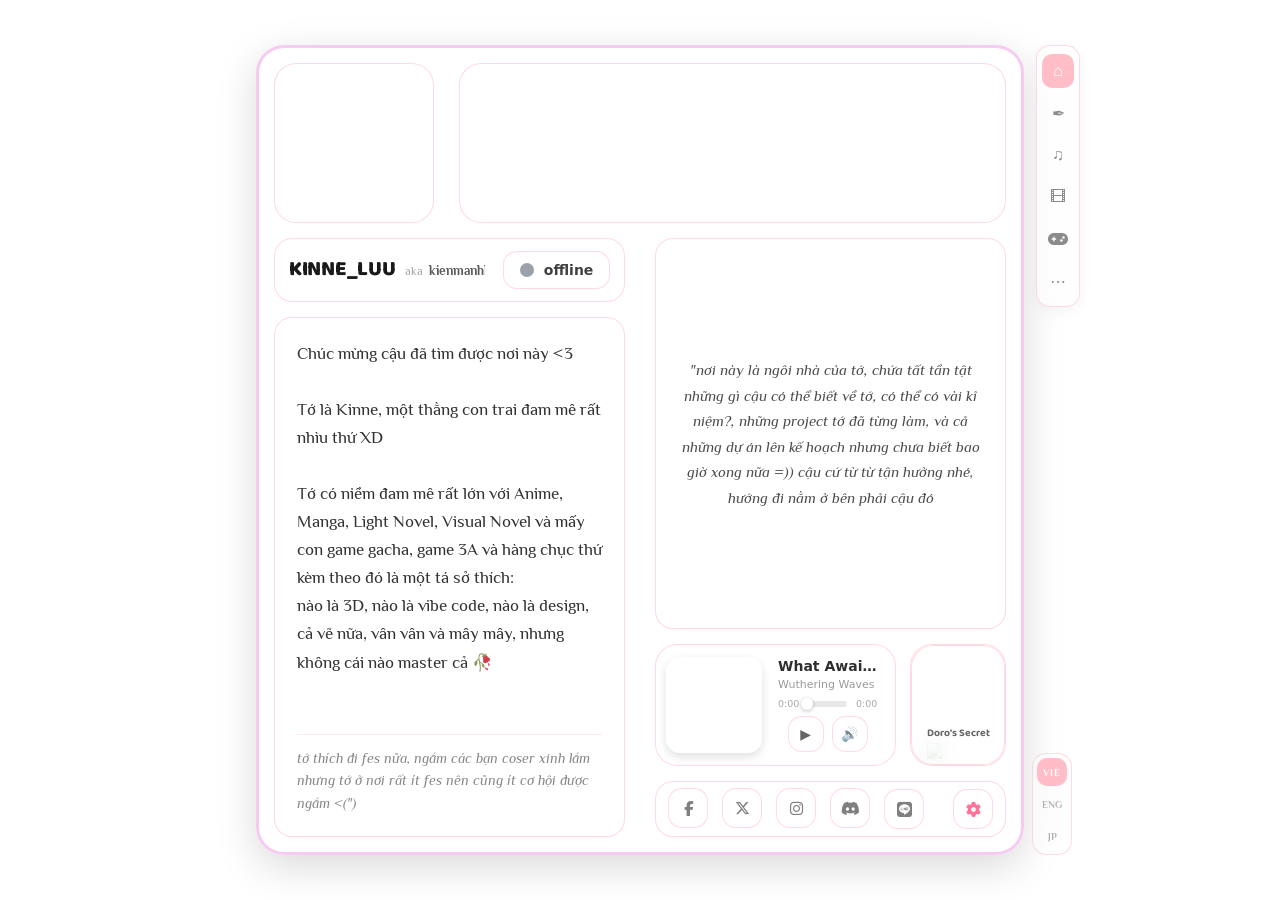
==== commit 6cc69957: "update animation library" ====
--- a/index.html
+++ b/index.html
@@ -1,673 +1,683 @@
-<!DOCTYPE html>
-<html lang="vi">
-<head>
-    <meta charset="UTF-8">
-    <meta name="viewport" content="width=device-width, initial-scale=1.0">
-    <title>Kinne Home</title>
-
-    <link rel="preconnect" href="https://fonts.googleapis.com">
-    <link rel="preconnect" href="https://fonts.gstatic.com" crossorigin>
-    <link href="https://fonts.googleapis.com/css2?family=Philosopher:ital,wght@0,400;0,700;1,400;1,700&family=Baloo+2:wght@600;700;800&display=swap" rel="stylesheet">
-    <link rel="stylesheet" href="https://cdnjs.cloudflare.com/ajax/libs/font-awesome/6.5.1/css/all.min.css">
-
-    <link rel="stylesheet" href="style.css">
-</head>
-<body>
-
-    <div id="pagePreloader" style="position: fixed; inset: 0; z-index: 999999; background: rgba(255, 235, 242, 0.5); backdrop-filter: blur(25px) saturate(150%); -webkit-backdrop-filter: blur(25px) saturate(150%); display: flex; flex-direction: column; align-items: center; justify-content: center; transition: opacity 0.6s cubic-bezier(0.25, 1, 0.5, 1), visibility 0.6s;">
-        <div id="preloaderText" style="font-family: 'Baloo 2', system-ui, sans-serif; font-size: 26px; font-weight: 800; color: rgba(255, 90, 135, 0.95); margin-bottom: 20px; letter-spacing: 0.5px; text-shadow: 0 4px 15px rgba(255, 90, 135, 0.2);">Wait a min...</div>
-        <img src="https://raw.githubusercontent.com/kinne-luu/Kinne_Nya/refs/heads/main/image/Doroding.gif" alt="Doro Running" style="width: 140px; height: auto; filter: drop-shadow(0 8px 20px rgba(255, 143, 171, 0.4));">
-    </div>
-
-    <script>
-        (function() {
-            const lang = navigator.language || navigator.userLanguage || '';
-            const textEl = document.getElementById('preloaderText');
-            if (lang.startsWith('vi')) {
-                textEl.textContent = "Cậu đợi xíu nhé";
-            } else if (lang.startsWith('ja')) {
-                textEl.textContent = "ちょっと待っててね…";
-            } else {
-                textEl.textContent = "Wait a min...";
-            }
-        })();
-    </script>
-
-    <div id="toastNotification" class="toast-notification"></div>
-    <div class="wrapper">
-        <div class="frosted-box">
-
-<div id="section-home" class="tab-section active">
-                <div class="custom-square fly-cluster fly-hidden-bottom pc-avatar"></div>
-                <div class="custom-rectangle fly-cluster fly-hidden-bottom"></div>
-
-                <div class="main-content">
-                    <div class="left-column">
-                        <div class="mobile-profile-row">
-                            <div class="custom-square fly-cluster fly-hidden-bottom mobile-avatar"></div>
-                            <div class="name-card fly-cluster fly-hidden-bottom">
-                                <div class="name-top-row">
-                                    <div class="name-aka-group">
-                                        <span class="main-name">KINNE_LUU</span>
-                                        <span class="aka-container">
-                                            <span class="aka-prefix">aka</span>
-                                            <span class="aka-list">kienmanhluu • キンネ</span>
-                                        </span>
-                                    </div>
-                                    <div class="online-badge" id="lanyardBadge">
-                                        <div class="status-visual status-off" id="lanyardVisual">
-                                            <span class="status-dot"></span><span class="status-ring"></span>
-                                        </div>
-                                        <span class="online-text" id="lanyardText" data-i18n="status_offline">offline</span>
-                                    </div>
-                                </div>
-                            </div>
-                        </div>
-
-                        <div class="intro-card fly-cluster fly-hidden-bottom" id="introCard" onscroll="handleScroll(this)">
-                            <div class="scroll-arrow arrow-top" id="arrowTop">く</div>
-                            <div class="intro-text" id="homeIntroText"></div>
-                            <div class="sub-text" id="homeSubText"></div>
-                            <div class="welcome-msg" id="homeWelcomeTextMobile" style="display: none;"></div>
-                            <div class="scroll-arrow arrow-bottom" id="arrowBottom">く</div>
-                        </div>
-                    </div>
-
-                    <div class="right-column">
-                        <div class="right-empty-space fly-cluster fly-hidden-bottom">
-                            <div class="welcome-msg" id="homeWelcomeText">
-                            </div>
-                        </div>
-
-                        <div class="music-row fly-cluster fly-hidden-bottom">
-                            <div class="music-card">
-                                <div class="music-thumb" id="musicThumb"></div>
-                                <div class="music-info">
-                                    <div class="music-title" id="musicTitle">Đang tải...</div>
-                                    <div class="music-artist" id="musicArtist">Nghệ sĩ trình bày</div>
-                                    <div class="music-timeline-row">
-                                        <span class="music-time" id="musicTimeCurrent">0:00</span>
-                                        <div class="music-timeline"><div class="music-progress" id="musicProgress"></div></div>
-                                        <span class="music-time" id="musicTimeDuration">0:00</span>
-                                    </div>
-                                    <div class="music-controls">
-                                        <div class="music-action-btn" onclick="toggleHomePlay()"><span id="icon-play">▶</span><span id="icon-pause" style="display: none;">⏸</span></div>
-                                        <div class="music-action-btn" onclick="toggleHomeMute()"><span id="icon-unmute">🔊</span><span id="icon-mute" style="display: none;">🔇</span></div>
-                                    </div>
-                                </div>
-                            </div>
-
-                            <div class="Doro-Secret" id="doroSecretBox">
-                                <div class="egg-content" id="eggContent">
-                                    <img class="egg-plush" id="eggPlush" src="https://raw.githubusercontent.com/kinne-luu/Kinne_Nya/refs/heads/main/image/mahiru.webp" draggable="false">
-                                </div>
-                                <div class="egg-lid" id="eggLid">
-                                    <div class="egg-lid-image"></div>
-                                    <div class="egg-lid-text" data-i18n="home_egg">Doro's Secret</div>
-                                </div>
-                            </div>
-                        </div>
-                        <div id="ytPlayer" style="width:0;height:0;overflow:hidden;position:absolute;"></div>
-                        <div id="ytMusicPlayer" style="width:0;height:0;overflow:hidden;position:absolute;"></div>
-
-                        <div class="social-card fly-cluster fly-hidden-bottom">
-                            <div style="display: flex; gap: 14px; overflow-x: auto; scrollbar-width: none; padding-bottom: 2px;">
-                                <div class="social-btn" id="socialFacebook" title="Facebook" onclick="openSocialLink('facebook')"><i class="fa-brands fa-facebook-f"></i></div>
-                                <div class="social-btn" id="socialTwitter" title="X (Twitter)" onclick="openSocialLink('twitter')"><i class="fa-brands fa-x-twitter"></i></div>
-                                <div class="social-btn" id="socialInstagram" title="Instagram" onclick="openSocialLink('instagram')"><i class="fa-brands fa-instagram"></i></div>
-                                <div class="social-btn" id="socialDiscord" title="Discord" onclick="openSocialLink('discord')"><i class="fa-brands fa-discord"></i></div>
-                            </div>
-                            <div class="line-qr-wrap" id="lineQrTrigger" style="flex-shrink:0;">
-                                <div class="social-btn" title="Line"><i class="fa-brands fa-line"></i></div>
-                            </div>
-                            <div class="social-btn settings-btn" id="settingsToggleBtn" title="Cài đặt" data-i18n-title="home_settings" onclick="requestSettingsAccess()" style="flex-shrink: 0; margin-left: auto;"><i class="fa-solid fa-gear"></i></div>
-                        </div>
-                    </div>
-                </div>
-            </div>
-
-<div id="section-game" class="tab-section">
-                <div class="game-content">
-                    <div class="game-hint-box fly-cluster fly-hidden-bottom">
-                        <div class="game-hint-text" id="gameHintText"></div>
-                    </div>
-
-                    <div class="game-swipe-hint" id="gameSwipeHint">
-                        <span class="game-swipe-arrow game-swipe-arrow-left"><i class="fa-solid fa-chevron-left"></i></span>
-                        <span class="game-swipe-text" data-i18n="game_swipe_hint">Vuốt trái/phải để xem thêm nhé</span>
-                        <span class="game-swipe-arrow game-swipe-arrow-right"><i class="fa-solid fa-chevron-right"></i></span>
-                    </div>
-
-                    <div class="game-columns" id="gameColumns">
-                        <div class="game-col game-col-left" data-game-col="0">
-                            <div class="game-desc-box fly-cluster fly-hidden-bottom" id="gameDescLeft"></div>
-                            <div class="game-play-box fly-cluster fly-hidden-bottom">
-                                <div class="game-play-scroll" id="gamePlayList">
-                                    <div class="empty-hint" id="gamePlayEmptyHint" data-i18n="game_empty_playing">Chưa có game nào được thêm</div>
-                                </div>
-                            </div>
-                        </div>
-
-                        <div class="game-col game-col-center" data-game-col="1">
-                            <div class="game-desc-box fly-cluster fly-hidden-bottom" id="gameDescCenter"></div>
-                            <div class="game-catalog-box game-other-box fly-cluster fly-hidden-bottom">
-                                <div class="game-catalog-grid game-other-grid" id="gameOtherGrid">
-                                    <div class="empty-hint" id="gameOtherEmptyHint" data-i18n="game_empty_other">Chưa có game nào được thêm</div>
-                                </div>
-                            </div>
-                        </div>
-
-                        <div class="game-col game-col-right" data-game-col="2">
-                            <div class="game-desc-box fly-cluster fly-hidden-bottom" id="gameDescRight"></div>
-                            <div class="game-catalog-box fly-cluster fly-hidden-bottom">
-                                <div class="game-catalog-grid" id="gameVnGrid">
-                                    <div class="empty-hint" id="gameVnEmptyHint" data-i18n="game_empty_vn">Chưa có game nào được thêm</div>
-                                </div>
-                            </div>
-                        </div>
-                    </div>
-
-                    <div class="game-dots" id="gameDots">
-                        <span class="game-dot active" data-dot="0"></span>
-                        <span class="game-dot" data-dot="1"></span>
-                        <span class="game-dot" data-dot="2"></span>
-                    </div>
-                </div>
-            </div>
-
-<div id="section-gallery" class="tab-section">
-                <div class="gallery-content">
-                    <div class="gallery-hint-box fly-cluster fly-hidden-bottom">
-                        <div class="gallery-hint-text" id="galleryHintText"></div>
-                    </div>
-
-                    <div class="album-grid" id="albumGrid"></div>
-
-                    <div class="gallery-note-box fly-cluster fly-hidden-bottom">
-                        <div class="gallery-note-text" data-i18n-html="gallery_note">Vì hiện tại tớ chưa có gì nhiều ( thực ra là không biết đống ảnh còn lại ở đâu &lt;(&quot;) ) nên chỉ có vài thứ như này, tớ sẽ update thêm sau hihi</div>
-                    </div>
-                </div>
-            </div>
-
-<div id="section-music" class="tab-section">
-                <div class="music-content">
-                    <div class="music-top-row">
-                        <div class="music-side-panel">
-                            <div class="playlist-hint-box fly-cluster fly-hidden-bottom">
-                                <span class="playlist-hint-text" id="musicHintText" data-i18n="music_hint">Đây là nơi chứa những bản nhạc mà tớ cực kì yêu thích, cậu có thể nghe thử xem có hợp gu hay không</span>
-                            </div>
-                            <div class="playlist-main-box fly-cluster fly-hidden-bottom">
-                                <div class="playlist-scroll-container" id="playlistContainer"></div>
-                            </div>
-                        </div>
-
-                        <div class="music-main-area fly-cluster fly-hidden-bottom">
-                            <div class="now-playing-header">
-                                <div class="now-playing-thumb" id="mainThumb"></div>
-                                <div class="now-playing-info">
-                                    <div class="now-playing-title" id="mainTitle">—</div>
-                                    <div class="now-playing-artist" id="mainArtist">—</div>
-                                </div>
-                            </div>
-                            <div class="lyrics-scroll" id="lyricsScroll">
-                                <div class="lyrics-wrapper" id="lyricsWrapper"></div>
-                            </div>
-                        </div>
-                    </div>
-
-                    <div class="music-bottom-dock">
-                        <div class="music-control-bar fly-cluster fly-hidden-bottom">
-                            <div class="dock-left-controls">
-                                <div class="dock-btn" id="shuffleBtn" title="Trộn bài" data-i18n-title="music_shuffle"><i class="fa-solid fa-shuffle"></i></div>
-                                <div class="dock-btn play-trigger active" title="Phát bài hát" data-i18n-title="music_play"><i class="fa-solid fa-pause"></i></div>
-                            </div>
-
-                            <div class="dock-center-timeline">
-                                <span class="dock-time" id="currentTimeTxt">0:00</span>
-                                <div class="dock-timeline-track" id="timelineTrack">
-                                    <div class="dock-timeline-bg">
-                                        <div class="dock-progress-bar" id="progressBar"></div>
-                                    </div>
-                                </div>
-                                <span class="dock-time" id="durationTxt">4:05</span>
-                            </div>
-
-                            <div class="dock-right-volume">
-                                <div class="volume-btn" title="Âm lượng" data-i18n-title="music_volume"><i class="fa-solid fa-volume-high"></i></div>
-                                <div class="volume-slider-track" id="volumeTrack">
-                                    <div class="volume-slider-bg">
-                                        <div class="volume-level" id="volumeLevel"></div>
-                                    </div>
-                                </div>
-                            </div>
-                        </div>
-                    </div>
-                </div>
-            </div>
-
-<div id="section-film" class="tab-section">
-                <div class="phim-content">
-                    <div class="phim-hint-box fly-cluster fly-hidden-bottom">
-                        <div class="phim-hint-text" id="filmHintText"></div>
-                    </div>
-
-                    <div class="phim-scroll-wrap">
-                        <div class="phim-scroll-inner">
-                            <div class="filters-container">
-                                <div class="filter-box fly-cluster fly-hidden-bottom">
-                                    <div class="section-label" style="padding-left: 28px;" data-i18n="film_timeline_label">Dòng thời gian theo mùa</div>
-                                    <div class="filter-strip" id="timelineStrip"></div>
-                                </div>
-                                <div class="filter-box fly-cluster fly-hidden-bottom">
-                                    <div class="section-label" style="padding-left: 28px;" data-i18n="film_genre_label">Lọc theo thể loại</div>
-                                    <div class="filter-strip" id="genreChips"></div>
-                                </div>
-                            </div>
-
-                            <div class="anime-panel fly-cluster fly-reverse fly-hidden-bottom">
-                                <div class="section-label" data-i18n="film_list_label">Danh sách</div>
-                                <div class="anime-grid" id="animeGrid">
-                                    <div class="anime-loading" data-i18n="loading_wait">Cậu chờ chút nhé...</div>
-                                </div>
-                            </div>
-                        </div>
-
-                        <div class="anime-modal-overlay" id="animeOverlay" onclick="handleOverlayClick(event)">
-                            <div class="anime-modal-card" id="animeModalCard">
-                                <div class="anime-modal-close" onclick="closeAnimeModal()">✕</div>
-                                <div class="anime-modal-body" id="animeModalBody"></div>
-                            </div>
-                        </div>
-                    </div>
-                </div>
-            </div>
-
-            <div class="password-overlay" id="passwordOverlay" onclick="handlePasswordOverlayClick(event)">
-                <div class="password-modal">
-                    <div class="password-close" onclick="closePasswordModal()">✕</div>
-                    <div class="password-title" data-i18n="settings_password_title">Nhập mật khẩu</div>
-                    <input class="password-input" id="settingsPasswordInput" type="password" autocomplete="current-password" data-i18n-placeholder="settings_password_placeholder" placeholder="Nhập mật khẩu">
-                    <div class="password-error" id="settingsPasswordError" data-i18n="settings_password_error">Mật khẩu không đúng.</div>
-                    <button class="btn-primary password-confirm" type="button" onclick="confirmSettingsPassword()" data-i18n="settings_password_confirm">Xác nhận</button>
-                </div>
-            </div>
-
-            <div class="settings-overlay" id="settingsOverlay">
-<div class="settings-close" onclick="closeSettings()">✕</div>
-<div class="settings-panel" id="settingsPanel">
-<div class="settings-lang-switch" id="settingsLangSwitch">
-<div class="settings-lang-btn active" data-lang="vi" onclick="switchSettingsLang('vi', this)">VIE</div>
-<div class="settings-lang-btn" data-lang="en" onclick="switchSettingsLang('en', this)">ENG</div>
-<div class="settings-lang-btn" data-lang="jp" onclick="switchSettingsLang('jp', this)">JP</div>
-</div>
-<div class="settings-tab-panel active" data-settings-tab="0">
-<div class="settings-title">Cài đặt Trang chủ</div>
-<div class="settings-sub">Nội dung chữ, mạng xã hội và nhạc nền trang chủ.</div>
-
-<div class="settings-box">
-<div class="settings-box-title"><i class="fa-solid fa-font"></i> Nội dung chữ</div>
-<div class="field-row">
-<div class="field-label">Đoạn giới thiệu chính (intro)</div>
-<textarea class="field-textarea lang-field lang-active" data-lang="vi" id="textIntro_vi" rows="5"></textarea>
-<textarea class="field-textarea lang-field" data-lang="en" id="textIntro_en" placeholder="Nhập nội dung tiếng Anh cho đoạn intro..." rows="5"></textarea>
-<textarea class="field-textarea lang-field" data-lang="jp" id="textIntro_jp" placeholder="日本語のイントロを入力してください..." rows="5"></textarea>
-</div>
-<div class="field-row">
-<div class="field-label">Dòng phụ (sub-text)</div>
-<textarea class="field-textarea lang-field lang-active" data-lang="vi" id="textSub_vi" rows="2"></textarea>
-<textarea class="field-textarea lang-field" data-lang="en" id="textSub_en" placeholder="English sub-text..." rows="2"></textarea>
-<textarea class="field-textarea lang-field" data-lang="jp" id="textSub_jp" placeholder="日本語のサブテキスト..." rows="2"></textarea>
-</div>
-<div class="field-row">
-<div class="field-label">Lời chào (khung bên phải)</div>
-<textarea class="field-textarea lang-field lang-active" data-lang="vi" id="textWelcome_vi" rows="3"></textarea>
-<textarea class="field-textarea lang-field" data-lang="en" id="textWelcome_en" placeholder="English welcome message..." rows="3"></textarea>
-<textarea class="field-textarea lang-field" data-lang="jp" id="textWelcome_jp" placeholder="日本語の挨拶文..." rows="3"></textarea>
-</div>
-</div>
-<div class="settings-box">
-<div class="settings-box-title"><i class="fa-solid fa-share-nodes"></i> Mạng xã hội</div>
-<div class="social-field-row">
-<div class="social-field-icon"><i class="fa-brands fa-facebook-f"></i></div>
-<input class="field-input" id="settingFacebookUrl" placeholder="Link Facebook" type="text" value=""/>
-</div>
-<div class="social-field-row">
-<div class="social-field-icon"><i class="fa-brands fa-x-twitter"></i></div>
-<input class="field-input" id="settingTwitterUrl" placeholder="Link X (Twitter)" type="text" value=""/>
-</div>
-<div class="social-field-row">
-<div class="social-field-icon"><i class="fa-brands fa-instagram"></i></div>
-<input class="field-input" id="settingInstagramUrl" placeholder="Link Instagram" type="text" value=""/>
-</div>
-<div class="social-field-row">
-<div class="social-field-icon"><i class="fa-brands fa-discord"></i></div>
-<input class="field-input" id="settingDiscord" placeholder="Link / Username Discord" type="text" value=""/>
-</div>
-<div class="social-field-row">
-<div class="social-field-icon"><i class="fa-brands fa-line"></i></div>
-<input class="field-input" id="settingLineQrUrl" placeholder="Link ảnh QR Line" type="text" value=""/>
-</div>
-</div>
-<div class="settings-box">
-<div class="settings-box-title"><i class="fa-solid fa-music"></i> Nhạc nền thẻ trang chủ</div>
-<div class="field-row">
-<div class="field-label">Tên bài hát (Để trống sẽ tự lấy từ YouTube)</div>
-<input class="field-input" id="settingHomeMusicName" placeholder="Vd: Ngắm Hoa Lệ Rơi" type="text" value=""/>
-</div>
-<div class="field-row">
-<div class="field-label">Tên nghệ sĩ</div>
-<input class="field-input" id="settingHomeMusicArtist" placeholder="Vd: Châu Khải Phong" type="text" value=""/>
-</div>
-<div class="field-row">
-<div class="field-label">Dán link nhạc (YouTube)</div>
-<input class="field-input" id="settingHomeMusicUrl" placeholder="https://youtu.be/..." type="text" value=""/>
-</div>
-</div>
-</div>
-<div class="settings-tab-panel" data-settings-tab="1">
-<div class="settings-title">Cài đặt Ảnh / Tác phẩm</div>
-<div class="settings-sub">Quản lý album ảnh và dòng giới thiệu phía trên. Phần dưới vẫn đang thiết kế lại nên chưa chỉnh ở đây.</div>
-<div class="settings-box">
-<div class="settings-box-title"><i class="fa-solid fa-font"></i> Dòng giới thiệu (phía trên)</div>
-<div class="field-row">
-<textarea class="field-textarea lang-field lang-active" data-lang="vi" id="textGalleryHint_vi" rows="2"></textarea>
-<textarea class="field-textarea lang-field" data-lang="en" id="textGalleryHint_en" placeholder="English gallery intro..." rows="2"></textarea>
-<textarea class="field-textarea lang-field" data-lang="jp" id="textGalleryHint_jp" placeholder="日本語のギャラリー紹介..." rows="2"></textarea>
-</div>
-</div>
-<div class="settings-box">
-<div class="settings-box-title"><i class="fa-solid fa-images"></i> Album</div>
-<button class="btn-secondary" onclick="toggleAlbumForm()"><i class="fa-solid fa-plus"></i> Thêm album</button>
-<div id="albumForm" style="display:none; margin-top: 14px;">
-<div class="field-row">
-<div class="field-label">Tên album</div>
-<input class="field-input" id="albumNameInput" placeholder="Vd: Kỉ niệm 2025" type="text" value=""/>
-</div>
-<div class="field-row">
-<div class="field-label">Mô tả ngắn</div>
-<input class="field-input lang-field lang-active" data-lang="vi" id="albumDescInput_vi" placeholder="Mô tả (Tiếng Việt)" type="text" value=""/>
-<input class="field-input lang-field" data-lang="en" id="albumDescInput_en" placeholder="Description (English)" type="text" value="" style="margin-top:4px;"/>
-<input class="field-input lang-field" data-lang="jp" id="albumDescInput_jp" placeholder="説明 (日本語)" type="text" value="" style="margin-top:4px;"/>
-</div>
-<div class="field-row">
-<div class="field-label">Link thư mục Google Drive</div>
-<input class="field-input" id="albumDriveInput" placeholder="https://drive.google.com/drive/folders/..." type="text" value=""/>
-</div>
-<button class="btn-primary" id="saveAlbumBtn" onclick="addAlbum()"><i class="fa-solid fa-check"></i> Lưu album</button>
-<button class="btn-secondary" id="cancelEditAlbumBtn" onclick="cancelEditAlbum()" style="display:none; margin-left: 8px;"><i class="fa-solid fa-xmark"></i> Hủy</button>
-</div>
-<div class="album-list" id="albumList">
-<div class="empty-hint" id="albumEmptyHint">Chưa có album nào được thêm</div>
-</div>
-</div>
-</div>
-<div class="settings-tab-panel" data-settings-tab="2">
-<div class="settings-title">Cài đặt Nhạc</div>
-<div class="settings-sub">Danh sách bài hát hiện có và thêm bài hát mới kèm lyric.</div>
-<div class="settings-box">
-<div class="settings-box-title"><i class="fa-solid fa-font"></i> Dòng giới thiệu nhạc</div>
-<div class="field-row">
-<textarea class="field-textarea lang-field lang-active" data-lang="vi" id="textMusicHint_vi" rows="2"></textarea>
-<textarea class="field-textarea lang-field" data-lang="en" id="textMusicHint_en" placeholder="English music intro..." rows="2"></textarea>
-<textarea class="field-textarea lang-field" data-lang="jp" id="textMusicHint_jp" placeholder="日本語の音楽紹介..." rows="2"></textarea>
-</div>
-</div>
-<div class="music-settings-grid">
-<div class="music-track-col settings-box">
-<div class="settings-box-title"><i class="fa-solid fa-list-ul"></i> Danh sách hiện có</div>
-<div class="track-list-mini" id="trackListMini">
-<div class="track-mini-card"><div class="track-mini-thumb"><i class="fa-solid fa-music"></i></div><div class="track-mini-info"><b>Đang tải...</b><span>Nghệ sĩ trình bày</span></div></div>
-</div>
-</div>
-<div class="music-form-col settings-box">
-<div class="settings-box-title"><i class="fa-solid fa-plus"></i> Thêm bài hát</div>
-<div class="field-row">
-<div class="field-label">Tên bài hát</div>
-<input class="field-input" id="trackNameInput" placeholder="Tên bài hát" type="text" value=""/>
-</div>
-<div class="field-row">
-<div class="field-label">Tên tác giả</div>
-<input class="field-input" id="trackArtistInput" placeholder="Nghệ sĩ trình bày" type="text" value=""/>
-</div>
-<div class="field-row">
-<div class="field-label">Dán link YouTube</div>
-<input class="field-input" id="trackYoutubeInput" placeholder="https://youtu.be/..." type="text" value=""/>
-</div>
-<div class="field-row">
-<div class="field-label">File lyric (.json)</div>
-<div class="dropzone" id="lyricDropzone">
-<i class="fa-solid fa-file-arrow-up"></i>
-<div class="dz-text">Kéo thả file .json vào đây, hoặc bấm để chọn file</div>
-<div class="dz-filename" id="lyricFileName" style="display:none;"></div>
-</div>
-<input accept="application/json" id="lyricFileInput" style="display:none;" type="file"/>
-</div>
-<button class="btn-primary" id="saveTrackBtn" onclick="saveTrack()"><i class="fa-solid fa-check"></i> Thêm vào playlist</button>
-<button class="btn-secondary" id="cancelEditTrackBtn" onclick="cancelEditTrack()" style="display:none; margin-left: 8px;"><i class="fa-solid fa-xmark"></i> Hủy</button>
-</div>
-</div>
-</div>
-<div class="settings-tab-panel" data-settings-tab="3">
-<div class="settings-title">Cài đặt Phim</div>
-<div class="settings-sub">Danh sách phim tự lấy từ AniList, ở đây chỉ chỉnh đoạn giới thiệu.</div>
-<div class="settings-box">
-<div class="settings-box-title"><i class="fa-solid fa-font"></i> Đoạn giới thiệu</div>
-<div class="field-row">
-<textarea class="field-textarea lang-field lang-active" data-lang="vi" id="textFilmHint_vi" rows="3"></textarea>
-<textarea class="field-textarea lang-field" data-lang="en" id="textFilmHint_en" placeholder="English film intro..." rows="3"></textarea>
-<textarea class="field-textarea lang-field" data-lang="jp" id="textFilmHint_jp" placeholder="日本語の映画紹介..." rows="3"></textarea>
-</div>
-</div>
-</div>
-<div class="settings-tab-panel" data-settings-tab="4">
-<div class="settings-title">Cài đặt Game</div>
-<div class="settings-sub">Dòng giới thiệu và danh sách game hiển thị ở từng khu. Ảnh icon kéo thả trực tiếp để tải lên R2.</div>
-
-<div class="settings-box">
-<div class="settings-box-title"><i class="fa-solid fa-font"></i> Dòng giới thiệu chung (trên cùng)</div>
-<div class="field-row">
-<textarea class="field-textarea lang-field lang-active" data-lang="vi" id="textGameHint_vi" rows="2"></textarea>
-<textarea class="field-textarea lang-field" data-lang="en" id="textGameHint_en" placeholder="English game intro..." rows="2"></textarea>
-<textarea class="field-textarea lang-field" data-lang="jp" id="textGameHint_jp" placeholder="日本語のゲーム紹介..." rows="2"></textarea>
-</div>
-</div>
-
-<div class="game-settings-tabs" id="gameSettingsTabs">
-<div class="game-settings-tab-btn active" data-game-settings-col="0" onclick="switchGameSettingsCol(0, this)">Chơi nhiều nhất</div>
-<div class="game-settings-tab-btn" data-game-settings-col="1" onclick="switchGameSettingsCol(1, this)">Game khác</div>
-<div class="game-settings-tab-btn" data-game-settings-col="2" onclick="switchGameSettingsCol(2, this)">Visual Novel</div>
-</div>
-
-<div class="game-settings-col-panel active" data-game-col-panel="0">
-<div class="settings-box">
-<div class="settings-box-title"><i class="fa-solid fa-font"></i> Giới thiệu khu "Đang chơi"</div>
-<div class="field-row">
-<textarea class="field-textarea lang-field lang-active" data-lang="vi" id="textGameDescLeft_vi" rows="2"></textarea>
-<textarea class="field-textarea lang-field" data-lang="en" id="textGameDescLeft_en" rows="2"></textarea>
-<textarea class="field-textarea lang-field" data-lang="jp" id="textGameDescLeft_jp" rows="2"></textarea>
-</div>
-</div>
-<div class="settings-box">
-<div class="settings-box-title">Danh sách game chơi nhiều nhất</div>
-<button class="btn-secondary" onclick="toggleGameForm(0)"><i class="fa-solid fa-plus"></i> Thêm game</button>
-<div id="gameForm0" class="game-form game-form-card" style="display:none; margin-top: 14px;">
-<div class="dropzone game-icon-dropzone game-icon-dropzone-square" id="gameIconDrop0" data-game-col="0">
-<div class="game-icon-preview" id="gameIconPreview0"></div>
-<i class="fa-solid fa-cloud-arrow-up"></i>
-<div class="dz-text">Kéo thả icon game vào đây, hoặc bấm để chọn ảnh</div>
-</div>
-<div class="dz-filename" id="gameIconFileName0" style="display:none;"></div>
-<input accept="image/*" id="gameIconInput0" style="display:none;" type="file"/>
-<div class="field-row"><div class="field-label">Tên game</div><input class="field-input" id="gameNameInput0" placeholder="Tên game" type="text" value=""/></div>
-<div class="field-row"><div class="field-label">Tên nhân vật / Username</div><input class="field-input" id="gameUsernameInput0" placeholder="Tên nhân vật" type="text" value=""/></div>
-<div class="field-row"><div class="field-label">UID</div><input class="field-input" id="gameUidInput0" placeholder="UID" type="text" value=""/></div>
-<button class="btn-primary" id="saveGameBtn0" onclick="saveGameItem(0)"><i class="fa-solid fa-check"></i> Lưu game</button>
-<button class="btn-secondary" id="cancelGameBtn0" onclick="cancelEditGameItem(0)" style="display:none; margin-left: 8px;"><i class="fa-solid fa-xmark"></i> Hủy</button>
-</div>
-<div class="album-list" id="gameList0"><div class="empty-hint">Chưa có game nào được thêm</div></div>
-</div>
-</div>
-
-<div class="game-settings-col-panel" data-game-col-panel="1">
-<div class="settings-box">
-<div class="settings-box-title"><i class="fa-solid fa-font"></i> Giới thiệu khu "Game khác"</div>
-<div class="field-row">
-<textarea class="field-textarea lang-field lang-active" data-lang="vi" id="textGameDescCenter_vi" rows="2"></textarea>
-<textarea class="field-textarea lang-field" data-lang="en" id="textGameDescCenter_en" rows="2"></textarea>
-<textarea class="field-textarea lang-field" data-lang="jp" id="textGameDescCenter_jp" rows="2"></textarea>
-</div>
-</div>
-<div class="settings-box">
-<div class="settings-box-title">Danh sách game khác</div>
-<button class="btn-secondary" onclick="toggleGameForm(1)"><i class="fa-solid fa-plus"></i> Thêm game</button>
-<div id="gameForm1" class="game-form" style="display:none; margin-top: 14px;">
-<div class="field-row game-upload-row game-upload-row-stacked">
-<div class="game-upload-col-left">
-<div class="dropzone game-icon-dropzone game-icon-dropzone-square" id="gameIconDrop1" data-game-col="1">
-<div class="game-icon-preview" id="gameIconPreview1"></div>
-<i class="fa-solid fa-cloud-arrow-up"></i>
-<div class="dz-text">Icon vuông</div>
-</div>
-<div class="dz-filename" id="gameIconFileName1" style="display:none;"></div>
-<input accept="image/*" id="gameIconInput1" style="display:none;" type="file"/>
-<div class="dropzone game-cover-dropzone" id="gameCoverDrop1" data-game-col="1">
-<div class="game-cover-preview" id="gameCoverPreview1"></div>
-<i class="fa-solid fa-image"></i>
-<div class="dz-text">Ảnh bìa</div>
-</div>
-<div class="dz-filename" id="gameCoverFileName1" style="display:none;"></div>
-<input accept="image/*" id="gameCoverInput1" style="display:none;" type="file"/>
-</div>
-<div class="game-upload-col-right">
-<div class="field-row"><div class="field-label">Tên game</div><input class="field-input" id="gameNameInput1" placeholder="Tên game" type="text" value=""/></div>
-<div class="field-row"><div class="field-label">Mô tả game</div><textarea class="field-textarea lang-field lang-active" data-lang="vi" id="gameDescInput1_vi" placeholder="Giới thiệu ngắn về game..." rows="4"></textarea><textarea class="field-textarea lang-field" data-lang="en" id="gameDescInput1_en" placeholder="Introduce the game (English)..." rows="4"></textarea><textarea class="field-textarea lang-field" data-lang="jp" id="gameDescInput1_jp" placeholder="ゲームの紹介 (日本語)..." rows="4"></textarea></div>
-<div class="field-row"><div class="field-label">Link ngoài (không bắt buộc)</div><input class="field-input" id="gameLinkInput1" placeholder="https://..." type="text" value=""/></div>
-</div>
-</div>
-<button class="btn-primary" id="saveGameBtn1" onclick="saveGameItem(1)"><i class="fa-solid fa-check"></i> Lưu game</button>
-<button class="btn-secondary" id="cancelGameBtn1" onclick="cancelEditGameItem(1)" style="display:none; margin-left: 8px;"><i class="fa-solid fa-xmark"></i> Hủy</button>
-</div>
-<div class="album-list" id="gameList1"><div class="empty-hint">Chưa có game nào được thêm</div></div>
-</div>
-</div>
-
-<div class="game-settings-col-panel" data-game-col-panel="2">
-<div class="settings-box">
-<div class="settings-box-title"><i class="fa-solid fa-font"></i> Giới thiệu khu "Visual Novel"</div>
-<div class="field-row">
-<textarea class="field-textarea lang-field lang-active" data-lang="vi" id="textGameDescRight_vi" rows="2"></textarea>
-<textarea class="field-textarea lang-field" data-lang="en" id="textGameDescRight_en" rows="2"></textarea>
-<textarea class="field-textarea lang-field" data-lang="jp" id="textGameDescRight_jp" rows="2"></textarea>
-</div>
-</div>
-<div class="settings-box">
-<div class="settings-box-title">Danh sách Visual Novel</div>
-<button class="btn-secondary" onclick="toggleGameForm(2)"><i class="fa-solid fa-plus"></i> Thêm VN</button>
-<div id="gameForm2" class="game-form" style="display:none; margin-top: 14px;">
-<div class="field-row game-upload-row game-upload-row-stacked">
-<div class="game-upload-col-left">
-<div class="dropzone game-icon-dropzone game-icon-dropzone-square" id="gameIconDrop2" data-game-col="2">
-<div class="game-icon-preview" id="gameIconPreview2"></div>
-<i class="fa-solid fa-cloud-arrow-up"></i>
-<div class="dz-text">Icon vuông</div>
-</div>
-<div class="dz-filename" id="gameIconFileName2" style="display:none;"></div>
-<input accept="image/*" id="gameIconInput2" style="display:none;" type="file"/>
-<div class="dropzone game-cover-dropzone" id="gameCoverDrop2" data-game-col="2">
-<div class="game-cover-preview" id="gameCoverPreview2"></div>
-<i class="fa-solid fa-image"></i>
-<div class="dz-text">Ảnh bìa</div>
-</div>
-<div class="dz-filename" id="gameCoverFileName2" style="display:none;"></div>
-<input accept="image/*" id="gameCoverInput2" style="display:none;" type="file"/>
-</div>
-<div class="game-upload-col-right">
-<div class="field-row"><div class="field-label">Tên Visual Novel</div><input class="field-input" id="gameNameInput2" placeholder="Tên Visual Novel" type="text" value=""/></div>
-<div class="field-row"><div class="field-label">Mô tả Visual Novel</div><textarea class="field-textarea lang-field lang-active" data-lang="vi" id="gameDescInput2_vi" placeholder="Giới thiệu ngắn về visual novel..." rows="4"></textarea><textarea class="field-textarea lang-field" data-lang="en" id="gameDescInput2_en" placeholder="Introduce the visual novel (English)..." rows="4"></textarea><textarea class="field-textarea lang-field" data-lang="jp" id="gameDescInput2_jp" placeholder="ビジュアルノベルの紹介 (日本語)..." rows="4"></textarea></div>
-<div class="field-row"><div class="field-label">Link ngoài (không bắt buộc)</div><input class="field-input" id="gameLinkInput2" placeholder="https://..." type="text" value=""/></div>
-</div>
-</div>
-<button class="btn-primary" id="saveGameBtn2" onclick="saveGameItem(2)"><i class="fa-solid fa-check"></i> Lưu VN</button>
-<button class="btn-secondary" id="cancelGameBtn2" onclick="cancelEditGameItem(2)" style="display:none; margin-left: 8px;"><i class="fa-solid fa-xmark"></i> Hủy</button>
-</div>
-<div class="album-list" id="gameList2"><div class="empty-hint">Chưa có game nào được thêm</div></div>
-</div>
-</div>
-
-</div>
-
-<div class="settings-tab-panel" data-settings-tab="5">
-<div class="settings-title">Khác</div>
-<div class="settings-sub">Chưa có nội dung cho mục này.</div>
-<div class="settings-more-note">Trang "Khác" trên web chưa được dựng nên chưa có gì để chỉnh ở đây cả 🙂</div>
-</div>
-
-
-</div>
-<div class="save-bar" id="settingsSaveBar">
-    <button class="btn-primary" onclick="saveSettings()"><i class="fa-solid fa-check"></i> LƯU</button>
-</div>
-</div>
-
-        </div> 
-        <div class="mobile-drawer">
-            <div class="mobile-bottom-controls" id="mobileBottomControls">
-                <div class="lang-switch">
-                    <div class="lang-indicator" id="indicator"></div>
-                    <div class="lang-option active" onclick="changeGlobalLang(this, 0, 'vie')">VIE</div>
-                    <div class="lang-option" onclick="changeGlobalLang(this, 1, 'eng')">ENG</div>
-                    <div class="lang-option" onclick="changeGlobalLang(this, 2, 'jp')">JP</div>
-                </div>
-
-                <div class="side-nav" id="sideNav">
-                    <div class="nav-indicator" id="navIndicator"></div>
-                    <div class="nav-item active" onclick="handleNavClick(this, 0)" title="Trang chủ" data-i18n-title="nav_home">⌂</div>
-                    <div class="nav-item" onclick="handleNavClick(this, 1)" title="Viết" data-i18n-title="nav_gallery">✒</div>
-                    <div class="nav-item" onclick="handleNavClick(this, 2)" title="Nhạc" data-i18n-title="nav_music">♫</div>
-                    <div class="nav-item" onclick="handleNavClick(this, 3)" title="Phim" data-i18n-title="nav_film">🎞</div>
-                    <div class="nav-item" onclick="handleNavClick(this, 4)" title="Game" data-i18n-title="nav_game"><i class="fa-solid fa-gamepad"></i></div>
-                    <div class="nav-item" id="navMoreItem" onclick="handleNavClick(this, 5)" title="Khác" data-i18n-title="nav_more">⋯</div>
-                </div>
-            </div>
-
-            <div class="mobile-drawer-toggle" id="mobileDrawerToggle" onclick="toggleMobileDrawer()">
-                <div class="mobile-drawer-hint" id="mobileDrawerHint" data-i18n="mobile_drawer_hint"></div>
-                <span class="toggle-arrow">▲</span>
-            </div>
-        </div>
-    </div>
-
-    <div class="lightbox-overlay" id="lightboxOverlay" onclick="closeLightbox()">
-        <div class="lightbox-close">✕</div>
-        <img id="lightboxImage" class="lightbox-img" src="" alt="">
-    </div>
-
-    <div class="game-modal-overlay" id="gameModalOverlay" onclick="handleGameModalOverlayClick(event)">
-        <div class="game-modal-card" id="gameModalCard">
-            <div class="game-modal-close" onclick="closeGameModal()">✕</div>
-            <div class="game-modal-top">
-                <div class="game-modal-cover" id="gameModalCover"></div>
-                <div class="game-modal-right">
-                    <div class="game-modal-name-row">
-                        <div class="game-modal-name" id="gameModalName"></div>
-                    </div>
-                    <div class="game-modal-divider"></div>
-                    <div class="game-modal-desc" id="gameModalDesc"></div>
-                    <a class="btn-primary game-modal-link" id="gameModalLink" href="#" target="_blank" rel="noopener noreferrer" style="display:none;"><i class="fa-solid fa-arrow-up-right-from-square"></i> Mở link</a>
-                </div>
-            </div>
-            <div class="game-modal-steam-corner" id="gameModalSteamCorner" style="display:none;" title="Mở trên Steam">
-                <i class="fa-brands fa-steam"></i>
-            </div>
-        </div>
-    </div>
-    <div class="line-qr-popup-fixed" id="lineQrPopupFixed" aria-hidden="true"><img id="lineQrImage" src="" alt="Line QR" style="display:none;"></div>
-
-    <div class="reading-overlay" id="readingOverlay" aria-hidden="true">
-        <button class="reading-overlay-close" id="readingOverlayClose" title="Đóng" aria-label="Đóng">✕</button>
-        <iframe id="readingFrame" class="reading-overlay-frame" title="Đọc truyện" loading="lazy"></iframe>
-    </div>
-
-    <script src="script.js"></script>
-</body>
+<!DOCTYPE html>
+<html lang="vi">
+<head>
+    <meta charset="UTF-8">
+    <meta name="viewport" content="width=device-width, initial-scale=1.0">
+    <title>Kinne Home</title>
+
+    <meta name="description" content="Kinne's Homepage">
+    <meta property="og:type" content="website">
+    <meta property="og:title" content="Kinne Home">
+    <meta property="og:description" content="Nya~~ desu">
+    <meta name="twitter:card" content="summary_large_image">
+    <meta name="twitter:title" content="Kinne Home">
+    <meta name="twitter:description" content="Nya~~ desu">
+
+    <link rel="preconnect" href="https://fonts.googleapis.com">
+    <link rel="preconnect" href="https://fonts.gstatic.com" crossorigin>
+    <link href="https://fonts.googleapis.com/css2?family=Philosopher:ital,wght@0,400;0,700;1,400;1,700&family=Baloo+2:wght@600;700;800&display=swap" rel="stylesheet">
+    <link rel="stylesheet" href="https://cdnjs.cloudflare.com/ajax/libs/font-awesome/6.5.1/css/all.min.css">
+
+    <link rel="stylesheet" href="style.css">
+</head>
+<body>
+
+    <div id="pagePreloader" style="position: fixed; inset: 0; z-index: 999999; background: rgba(255, 235, 242, 0.5); backdrop-filter: blur(25px) saturate(150%); -webkit-backdrop-filter: blur(25px) saturate(150%); display: flex; flex-direction: column; align-items: center; justify-content: center; transition: opacity 0.6s cubic-bezier(0.25, 1, 0.5, 1), visibility 0.6s;">
+        <div id="preloaderText" style="font-family: 'Baloo 2', system-ui, sans-serif; font-size: 26px; font-weight: 800; color: rgba(255, 90, 135, 0.95); margin-bottom: 20px; letter-spacing: 0.5px; text-shadow: 0 4px 15px rgba(255, 90, 135, 0.2);">Wait a min...</div>
+        <img src="https://raw.githubusercontent.com/kinne-luu/Kinne_Nya/refs/heads/main/image/Doroding.gif" alt="Doro Running" style="width: 140px; height: auto; filter: drop-shadow(0 8px 20px rgba(255, 143, 171, 0.4));">
+    </div>
+
+    <script>
+        (function() {
+            const lang = navigator.language || navigator.userLanguage || '';
+            const textEl = document.getElementById('preloaderText');
+            if (lang.startsWith('vi')) {
+                textEl.textContent = "Cậu đợi xíu nhé";
+            } else if (lang.startsWith('ja')) {
+                textEl.textContent = "ちょっと待っててね…";
+            } else {
+                textEl.textContent = "Wait a min...";
+            }
+        })();
+    </script>
+
+    <div id="toastNotification" class="toast-notification"></div>
+    <div class="wrapper">
+        <div class="frosted-box">
+
+<div id="section-home" class="tab-section active">
+                <div class="custom-square fly-cluster fly-hidden-bottom pc-avatar"></div>
+                <div class="custom-rectangle fly-cluster fly-hidden-bottom"></div>
+
+                <div class="main-content">
+                    <div class="left-column">
+                        <div class="mobile-profile-row">
+                            <div class="custom-square fly-cluster fly-hidden-bottom mobile-avatar"></div>
+                            <div class="name-card fly-cluster fly-hidden-bottom">
+                                <div class="name-top-row">
+                                    <div class="name-aka-group">
+                                        <span class="main-name">KINNE_LUU</span>
+                                        <span class="aka-container">
+                                            <span class="aka-prefix">aka</span>
+                                            <span class="aka-list">kienmanhluu • キンネ</span>
+                                        </span>
+                                    </div>
+                                    <div class="online-badge" id="lanyardBadge">
+                                        <div class="status-visual status-off" id="lanyardVisual">
+                                            <span class="status-dot"></span><span class="status-ring"></span>
+                                        </div>
+                                        <span class="online-text" id="lanyardText" data-i18n="status_offline">offline</span>
+                                    </div>
+                                </div>
+                            </div>
+                        </div>
+
+                        <div class="intro-card fly-cluster fly-hidden-bottom" id="introCard" onscroll="handleScroll(this)">
+                            <div class="scroll-arrow arrow-top" id="arrowTop">く</div>
+                            <div class="intro-text" id="homeIntroText" data-i18n="home_intro"></div>
+                            <div class="sub-text" id="homeSubText" data-i18n="home_sub"></div>
+                            <div class="welcome-msg" id="homeWelcomeTextMobile" style="display: none;" data-i18n-html="home_welcome"></div>
+                            <div class="scroll-arrow arrow-bottom" id="arrowBottom">く</div>
+                        </div>
+                    </div>
+
+                    <div class="right-column">
+                        <div class="right-empty-space fly-cluster fly-hidden-bottom">
+                            <div class="welcome-msg" id="homeWelcomeText" data-i18n-html="home_welcome">
+                            </div>
+                        </div>
+
+                        <div class="music-row fly-cluster fly-hidden-bottom">
+                            <div class="music-card">
+                                <div class="music-thumb" id="musicThumb"></div>
+                                <div class="music-info">
+                                    <div class="music-title" id="musicTitle">Đang tải...</div>
+                                    <div class="music-artist" id="musicArtist">Nghệ sĩ trình bày</div>
+                                    <div class="music-timeline-row">
+                                        <span class="music-time" id="musicTimeCurrent">0:00</span>
+                                        <div class="music-timeline"><div class="music-progress" id="musicProgress"></div></div>
+                                        <span class="music-time" id="musicTimeDuration">0:00</span>
+                                    </div>
+                                    <div class="music-controls">
+                                        <div class="music-action-btn" onclick="toggleHomePlay()"><span id="icon-play">▶</span><span id="icon-pause" style="display: none;">⏸</span></div>
+                                        <div class="music-action-btn" onclick="toggleHomeMute()"><span id="icon-unmute">🔊</span><span id="icon-mute" style="display: none;">🔇</span></div>
+                                    </div>
+                                </div>
+                            </div>
+
+                            <div class="Doro-Secret" id="doroSecretBox">
+                                <div class="egg-content" id="eggContent">
+                                    <img class="egg-plush" id="eggPlush" src="https://raw.githubusercontent.com/kinne-luu/Kinne_Nya/refs/heads/main/image/mahiru.webp" draggable="false">
+                                </div>
+                                <div class="egg-lid" id="eggLid">
+                                    <div class="egg-lid-image"></div>
+                                    <div class="egg-lid-text" data-i18n="home_egg">Doro's Secret</div>
+                                </div>
+                            </div>
+                        </div>
+                        <div id="ytPlayer" style="width:0;height:0;overflow:hidden;position:absolute;"></div>
+                        <div id="ytMusicPlayer" style="width:0;height:0;overflow:hidden;position:absolute;"></div>
+
+                        <div class="social-card fly-cluster fly-hidden-bottom">
+                            <div style="display: flex; gap: 14px; overflow-x: auto; scrollbar-width: none; padding-bottom: 2px;">
+                                <div class="social-btn" id="socialFacebook" title="Facebook" onclick="openSocialLink('facebook')"><i class="fa-brands fa-facebook-f"></i></div>
+                                <div class="social-btn" id="socialTwitter" title="X (Twitter)" onclick="openSocialLink('twitter')"><i class="fa-brands fa-x-twitter"></i></div>
+                                <div class="social-btn" id="socialInstagram" title="Instagram" onclick="openSocialLink('instagram')"><i class="fa-brands fa-instagram"></i></div>
+                                <div class="social-btn" id="socialDiscord" title="Discord" onclick="openSocialLink('discord')"><i class="fa-brands fa-discord"></i></div>
+                            </div>
+                            <div class="line-qr-wrap" id="lineQrTrigger" style="flex-shrink:0;">
+                                <div class="social-btn" title="Line"><i class="fa-brands fa-line"></i></div>
+                            </div>
+                            <div class="social-btn settings-btn" id="settingsToggleBtn" title="Cài đặt" data-i18n-title="home_settings" onclick="requestSettingsAccess()" style="flex-shrink: 0; margin-left: auto;"><i class="fa-solid fa-gear"></i></div>
+                        </div>
+                    </div>
+                </div>
+            </div>
+
+<div id="section-game" class="tab-section">
+                <div class="game-content">
+                    <div class="game-hint-box fly-cluster fly-hidden-bottom">
+                        <div class="game-hint-text" id="gameHintText"></div>
+                    </div>
+
+                    <div class="game-swipe-hint" id="gameSwipeHint">
+                        <span class="game-swipe-arrow game-swipe-arrow-left"><i class="fa-solid fa-chevron-left"></i></span>
+                        <span class="game-swipe-text" data-i18n="game_swipe_hint">Vuốt trái/phải để xem thêm nhé</span>
+                        <span class="game-swipe-arrow game-swipe-arrow-right"><i class="fa-solid fa-chevron-right"></i></span>
+                    </div>
+
+                    <div class="game-columns" id="gameColumns">
+                        <div class="game-col game-col-left" data-game-col="0">
+                            <div class="game-desc-box fly-cluster fly-hidden-bottom" id="gameDescLeft"></div>
+                            <div class="game-play-box fly-cluster fly-hidden-bottom">
+                                <div class="game-play-scroll" id="gamePlayList">
+                                    <div class="empty-hint" id="gamePlayEmptyHint" data-i18n="game_empty_playing">Chưa có game nào được thêm</div>
+                                </div>
+                            </div>
+                        </div>
+
+                        <div class="game-col game-col-center" data-game-col="1">
+                            <div class="game-desc-box fly-cluster fly-hidden-bottom" id="gameDescCenter"></div>
+                            <div class="game-catalog-box game-other-box fly-cluster fly-hidden-bottom">
+                                <div class="game-catalog-grid game-other-grid" id="gameOtherGrid">
+                                    <div class="empty-hint" id="gameOtherEmptyHint" data-i18n="game_empty_other">Chưa có game nào được thêm</div>
+                                </div>
+                            </div>
+                        </div>
+
+                        <div class="game-col game-col-right" data-game-col="2">
+                            <div class="game-desc-box fly-cluster fly-hidden-bottom" id="gameDescRight"></div>
+                            <div class="game-catalog-box fly-cluster fly-hidden-bottom">
+                                <div class="game-catalog-grid" id="gameVnGrid">
+                                    <div class="empty-hint" id="gameVnEmptyHint" data-i18n="game_empty_vn">Chưa có game nào được thêm</div>
+                                </div>
+                            </div>
+                        </div>
+                    </div>
+
+                    <div class="game-dots" id="gameDots">
+                        <span class="game-dot active" data-dot="0"></span>
+                        <span class="game-dot" data-dot="1"></span>
+                        <span class="game-dot" data-dot="2"></span>
+                    </div>
+                </div>
+            </div>
+
+<div id="section-gallery" class="tab-section">
+                <div class="gallery-content">
+                    <div class="gallery-hint-box fly-cluster fly-hidden-bottom">
+                        <div class="gallery-hint-text" id="galleryHintText"></div>
+                    </div>
+
+                    <div class="album-grid" id="albumGrid"></div>
+
+                    <div class="gallery-note-box fly-cluster fly-hidden-bottom">
+                        <div class="gallery-note-text" data-i18n-html="gallery_note">Vì hiện tại tớ chưa có gì nhiều ( thực ra là không biết đống ảnh còn lại ở đâu &lt;(&quot;) ) nên chỉ có vài thứ như này, tớ sẽ update thêm sau hihi</div>
+                    </div>
+                </div>
+            </div>
+
+<div id="section-music" class="tab-section">
+                <div class="music-content">
+                    <div class="music-top-row">
+                        <div class="music-side-panel">
+                            <div class="playlist-hint-box fly-cluster fly-hidden-bottom">
+                                <span class="playlist-hint-text" id="musicHintText" data-i18n="music_hint">Đây là nơi chứa những bản nhạc mà tớ cực kì yêu thích, cậu có thể nghe thử xem có hợp gu hay không</span>
+                            </div>
+                            <div class="playlist-main-box fly-cluster fly-hidden-bottom">
+                                <div class="playlist-scroll-container" id="playlistContainer"></div>
+                            </div>
+                        </div>
+
+                        <div class="music-main-area fly-cluster fly-hidden-bottom">
+                            <div class="now-playing-header">
+                                <div class="now-playing-thumb" id="mainThumb"></div>
+                                <div class="now-playing-info">
+                                    <div class="now-playing-title" id="mainTitle">—</div>
+                                    <div class="now-playing-artist" id="mainArtist">—</div>
+                                </div>
+                            </div>
+                            <div class="lyrics-scroll" id="lyricsScroll">
+                                <div class="lyrics-wrapper" id="lyricsWrapper"></div>
+                            </div>
+                        </div>
+                    </div>
+
+                    <div class="music-bottom-dock">
+                        <div class="music-control-bar fly-cluster fly-hidden-bottom">
+                            <div class="dock-left-controls">
+                                <div class="dock-btn" id="shuffleBtn" title="Trộn bài" data-i18n-title="music_shuffle"><i class="fa-solid fa-shuffle"></i></div>
+                                <div class="dock-btn play-trigger active" title="Phát bài hát" data-i18n-title="music_play"><i class="fa-solid fa-pause"></i></div>
+                            </div>
+
+                            <div class="dock-center-timeline">
+                                <span class="dock-time" id="currentTimeTxt">0:00</span>
+                                <div class="dock-timeline-track" id="timelineTrack">
+                                    <div class="dock-timeline-bg">
+                                        <div class="dock-progress-bar" id="progressBar"></div>
+                                    </div>
+                                </div>
+                                <span class="dock-time" id="durationTxt">4:05</span>
+                            </div>
+
+                            <div class="dock-right-volume">
+                                <div class="volume-btn" title="Âm lượng" data-i18n-title="music_volume"><i class="fa-solid fa-volume-high"></i></div>
+                                <div class="volume-slider-track" id="volumeTrack">
+                                    <div class="volume-slider-bg">
+                                        <div class="volume-level" id="volumeLevel"></div>
+                                    </div>
+                                </div>
+                            </div>
+                        </div>
+                    </div>
+                </div>
+            </div>
+
+<div id="section-film" class="tab-section">
+                <div class="phim-content">
+                    <div class="phim-hint-box fly-cluster fly-hidden-bottom">
+                        <div class="phim-hint-text" id="filmHintText"></div>
+                    </div>
+
+                    <div class="phim-scroll-wrap">
+                        <div class="phim-scroll-inner">
+                            <div class="filters-container">
+                                <div class="filter-box fly-cluster fly-hidden-bottom">
+                                    <div class="section-label" style="padding-left: 28px;" data-i18n="film_timeline_label">Dòng thời gian theo mùa</div>
+                                    <div class="filter-strip" id="timelineStrip"></div>
+                                </div>
+                                <div class="filter-box fly-cluster fly-hidden-bottom">
+                                    <div class="section-label" style="padding-left: 28px;" data-i18n="film_genre_label">Lọc theo thể loại</div>
+                                    <div class="filter-strip" id="genreChips"></div>
+                                </div>
+                            </div>
+
+                            <div class="anime-panel fly-cluster fly-reverse fly-hidden-bottom">
+                                <div class="section-label" data-i18n="film_list_label">Danh sách</div>
+                                <div class="anime-grid" id="animeGrid">
+                                    <div class="anime-loading" data-i18n="loading_wait">Cậu chờ chút nhé...</div>
+                                </div>
+                            </div>
+                        </div>
+
+                        <div class="anime-modal-overlay" id="animeOverlay" onclick="handleOverlayClick(event)">
+                            <div class="anime-modal-card" id="animeModalCard">
+                                <div class="anime-modal-close" onclick="closeAnimeModal()">✕</div>
+                                <div class="anime-modal-body" id="animeModalBody"></div>
+                            </div>
+                        </div>
+                    </div>
+                </div>
+            </div>
+
+            <div class="password-overlay" id="passwordOverlay" onclick="handlePasswordOverlayClick(event)">
+                <div class="password-modal">
+                    <div class="password-close" onclick="closePasswordModal()">✕</div>
+                    <div class="password-title" data-i18n="settings_password_title">Nhập mật khẩu</div>
+                    <input class="password-input" id="settingsPasswordInput" type="password" autocomplete="current-password" data-i18n-placeholder="settings_password_placeholder" placeholder="Nhập mật khẩu">
+                    <div class="password-error" id="settingsPasswordError" data-i18n="settings_password_error">Mật khẩu không đúng.</div>
+                    <button class="btn-primary password-confirm" type="button" onclick="confirmSettingsPassword()" data-i18n="settings_password_confirm">Xác nhận</button>
+                </div>
+            </div>
+
+            <div class="settings-overlay" id="settingsOverlay">
+<div class="settings-close" onclick="closeSettings()">✕</div>
+<div class="settings-panel" id="settingsPanel">
+<div class="settings-lang-switch" id="settingsLangSwitch">
+<div class="settings-lang-btn active" data-lang="vi" onclick="switchSettingsLang('vi', this)">VIE</div>
+<div class="settings-lang-btn" data-lang="en" onclick="switchSettingsLang('en', this)">ENG</div>
+<div class="settings-lang-btn" data-lang="jp" onclick="switchSettingsLang('jp', this)">JP</div>
+</div>
+<div class="settings-tab-panel active" data-settings-tab="0">
+<div class="settings-title">Cài đặt Trang chủ</div>
+<div class="settings-sub">Nội dung chữ, mạng xã hội và nhạc nền trang chủ.</div>
+
+<div class="settings-box">
+<div class="settings-box-title"><i class="fa-solid fa-font"></i> Nội dung chữ</div>
+<div class="field-row">
+<div class="field-label">Đoạn giới thiệu chính (intro)</div>
+<textarea class="field-textarea lang-field lang-active" data-lang="vi" id="textIntro_vi" rows="5"></textarea>
+<textarea class="field-textarea lang-field" data-lang="en" id="textIntro_en" placeholder="Nhập nội dung tiếng Anh cho đoạn intro..." rows="5"></textarea>
+<textarea class="field-textarea lang-field" data-lang="jp" id="textIntro_jp" placeholder="日本語のイントロを入力してください..." rows="5"></textarea>
+</div>
+<div class="field-row">
+<div class="field-label">Dòng phụ (sub-text)</div>
+<textarea class="field-textarea lang-field lang-active" data-lang="vi" id="textSub_vi" rows="2"></textarea>
+<textarea class="field-textarea lang-field" data-lang="en" id="textSub_en" placeholder="English sub-text..." rows="2"></textarea>
+<textarea class="field-textarea lang-field" data-lang="jp" id="textSub_jp" placeholder="日本語のサブテキスト..." rows="2"></textarea>
+</div>
+<div class="field-row">
+<div class="field-label">Lời chào (khung bên phải)</div>
+<textarea class="field-textarea lang-field lang-active" data-lang="vi" id="textWelcome_vi" rows="3"></textarea>
+<textarea class="field-textarea lang-field" data-lang="en" id="textWelcome_en" placeholder="English welcome message..." rows="3"></textarea>
+<textarea class="field-textarea lang-field" data-lang="jp" id="textWelcome_jp" placeholder="日本語の挨拶文..." rows="3"></textarea>
+</div>
+</div>
+<div class="settings-box">
+<div class="settings-box-title"><i class="fa-solid fa-share-nodes"></i> Mạng xã hội</div>
+<div class="social-field-row">
+<div class="social-field-icon"><i class="fa-brands fa-facebook-f"></i></div>
+<input class="field-input" id="settingFacebookUrl" placeholder="Link Facebook" type="text" value=""/>
+</div>
+<div class="social-field-row">
+<div class="social-field-icon"><i class="fa-brands fa-x-twitter"></i></div>
+<input class="field-input" id="settingTwitterUrl" placeholder="Link X (Twitter)" type="text" value=""/>
+</div>
+<div class="social-field-row">
+<div class="social-field-icon"><i class="fa-brands fa-instagram"></i></div>
+<input class="field-input" id="settingInstagramUrl" placeholder="Link Instagram" type="text" value=""/>
+</div>
+<div class="social-field-row">
+<div class="social-field-icon"><i class="fa-brands fa-discord"></i></div>
+<input class="field-input" id="settingDiscord" placeholder="Link / Username Discord" type="text" value=""/>
+</div>
+<div class="social-field-row">
+<div class="social-field-icon"><i class="fa-brands fa-line"></i></div>
+<input class="field-input" id="settingLineQrUrl" placeholder="Link ảnh QR Line" type="text" value=""/>
+</div>
+</div>
+<div class="settings-box">
+<div class="settings-box-title"><i class="fa-solid fa-music"></i> Nhạc nền thẻ trang chủ</div>
+<div class="field-row">
+<div class="field-label">Tên bài hát (Để trống sẽ tự lấy từ YouTube)</div>
+<input class="field-input" id="settingHomeMusicName" placeholder="Vd: Ngắm Hoa Lệ Rơi" type="text" value=""/>
+</div>
+<div class="field-row">
+<div class="field-label">Tên nghệ sĩ</div>
+<input class="field-input" id="settingHomeMusicArtist" placeholder="Vd: Châu Khải Phong" type="text" value=""/>
+</div>
+<div class="field-row">
+<div class="field-label">Dán link nhạc (YouTube)</div>
+<input class="field-input" id="settingHomeMusicUrl" placeholder="https://youtu.be/..." type="text" value=""/>
+</div>
+</div>
+</div>
+<div class="settings-tab-panel" data-settings-tab="1">
+<div class="settings-title">Cài đặt Ảnh / Tác phẩm</div>
+<div class="settings-sub">Quản lý album ảnh và dòng giới thiệu phía trên. Phần dưới vẫn đang thiết kế lại nên chưa chỉnh ở đây.</div>
+<div class="settings-box">
+<div class="settings-box-title"><i class="fa-solid fa-font"></i> Dòng giới thiệu (phía trên)</div>
+<div class="field-row">
+<textarea class="field-textarea lang-field lang-active" data-lang="vi" id="textGalleryHint_vi" rows="2"></textarea>
+<textarea class="field-textarea lang-field" data-lang="en" id="textGalleryHint_en" placeholder="English gallery intro..." rows="2"></textarea>
+<textarea class="field-textarea lang-field" data-lang="jp" id="textGalleryHint_jp" placeholder="日本語のギャラリー紹介..." rows="2"></textarea>
+</div>
+</div>
+<div class="settings-box">
+<div class="settings-box-title"><i class="fa-solid fa-images"></i> Album</div>
+<button class="btn-secondary" onclick="toggleAlbumForm()"><i class="fa-solid fa-plus"></i> Thêm album</button>
+<div id="albumForm" style="display:none; margin-top: 14px;">
+<div class="field-row">
+<div class="field-label">Tên album</div>
+<input class="field-input" id="albumNameInput" placeholder="Vd: Kỉ niệm 2025" type="text" value=""/>
+</div>
+<div class="field-row">
+<div class="field-label">Mô tả ngắn</div>
+<input class="field-input lang-field lang-active" data-lang="vi" id="albumDescInput_vi" placeholder="Mô tả (Tiếng Việt)" type="text" value=""/>
+<input class="field-input lang-field" data-lang="en" id="albumDescInput_en" placeholder="Description (English)" type="text" value="" style="margin-top:4px;"/>
+<input class="field-input lang-field" data-lang="jp" id="albumDescInput_jp" placeholder="説明 (日本語)" type="text" value="" style="margin-top:4px;"/>
+</div>
+<div class="field-row">
+<div class="field-label">Link thư mục Google Drive</div>
+<input class="field-input" id="albumDriveInput" placeholder="https://drive.google.com/drive/folders/..." type="text" value=""/>
+</div>
+<button class="btn-primary" id="saveAlbumBtn" onclick="addAlbum()"><i class="fa-solid fa-check"></i> Lưu album</button>
+<button class="btn-secondary" id="cancelEditAlbumBtn" onclick="cancelEditAlbum()" style="display:none; margin-left: 8px;"><i class="fa-solid fa-xmark"></i> Hủy</button>
+</div>
+<div class="album-list" id="albumList">
+<div class="empty-hint" id="albumEmptyHint">Chưa có album nào được thêm</div>
+</div>
+</div>
+</div>
+<div class="settings-tab-panel" data-settings-tab="2">
+<div class="settings-title">Cài đặt Nhạc</div>
+<div class="settings-sub">Danh sách bài hát hiện có và thêm bài hát mới kèm lyric.</div>
+<div class="settings-box">
+<div class="settings-box-title"><i class="fa-solid fa-font"></i> Dòng giới thiệu nhạc</div>
+<div class="field-row">
+<textarea class="field-textarea lang-field lang-active" data-lang="vi" id="textMusicHint_vi" rows="2"></textarea>
+<textarea class="field-textarea lang-field" data-lang="en" id="textMusicHint_en" placeholder="English music intro..." rows="2"></textarea>
+<textarea class="field-textarea lang-field" data-lang="jp" id="textMusicHint_jp" placeholder="日本語の音楽紹介..." rows="2"></textarea>
+</div>
+</div>
+<div class="music-settings-grid">
+<div class="music-track-col settings-box">
+<div class="settings-box-title"><i class="fa-solid fa-list-ul"></i> Danh sách hiện có</div>
+<div class="track-list-mini" id="trackListMini">
+<div class="track-mini-card"><div class="track-mini-thumb"><i class="fa-solid fa-music"></i></div><div class="track-mini-info"><b>Đang tải...</b><span>Nghệ sĩ trình bày</span></div></div>
+</div>
+</div>
+<div class="music-form-col settings-box">
+<div class="settings-box-title"><i class="fa-solid fa-plus"></i> Thêm bài hát</div>
+<div class="field-row">
+<div class="field-label">Tên bài hát</div>
+<input class="field-input" id="trackNameInput" placeholder="Tên bài hát" type="text" value=""/>
+</div>
+<div class="field-row">
+<div class="field-label">Tên tác giả</div>
+<input class="field-input" id="trackArtistInput" placeholder="Nghệ sĩ trình bày" type="text" value=""/>
+</div>
+<div class="field-row">
+<div class="field-label">Dán link YouTube</div>
+<input class="field-input" id="trackYoutubeInput" placeholder="https://youtu.be/..." type="text" value=""/>
+</div>
+<div class="field-row">
+<div class="field-label">File lyric (.json)</div>
+<div class="dropzone" id="lyricDropzone">
+<i class="fa-solid fa-file-arrow-up"></i>
+<div class="dz-text">Kéo thả file .json vào đây, hoặc bấm để chọn file</div>
+<div class="dz-filename" id="lyricFileName" style="display:none;"></div>
+</div>
+<input accept="application/json" id="lyricFileInput" style="display:none;" type="file"/>
+</div>
+<button class="btn-primary" id="saveTrackBtn" onclick="saveTrack()"><i class="fa-solid fa-check"></i> Thêm vào playlist</button>
+<button class="btn-secondary" id="cancelEditTrackBtn" onclick="cancelEditTrack()" style="display:none; margin-left: 8px;"><i class="fa-solid fa-xmark"></i> Hủy</button>
+</div>
+</div>
+</div>
+<div class="settings-tab-panel" data-settings-tab="3">
+<div class="settings-title">Cài đặt Phim</div>
+<div class="settings-sub">Danh sách phim tự lấy từ AniList, ở đây chỉ chỉnh đoạn giới thiệu.</div>
+<div class="settings-box">
+<div class="settings-box-title"><i class="fa-solid fa-font"></i> Đoạn giới thiệu</div>
+<div class="field-row">
+<textarea class="field-textarea lang-field lang-active" data-lang="vi" id="textFilmHint_vi" rows="3"></textarea>
+<textarea class="field-textarea lang-field" data-lang="en" id="textFilmHint_en" placeholder="English film intro..." rows="3"></textarea>
+<textarea class="field-textarea lang-field" data-lang="jp" id="textFilmHint_jp" placeholder="日本語の映画紹介..." rows="3"></textarea>
+</div>
+</div>
+</div>
+<div class="settings-tab-panel" data-settings-tab="4">
+<div class="settings-title">Cài đặt Game</div>
+<div class="settings-sub">Dòng giới thiệu và danh sách game hiển thị ở từng khu. Ảnh icon kéo thả trực tiếp để tải lên R2.</div>
+
+<div class="settings-box">
+<div class="settings-box-title"><i class="fa-solid fa-font"></i> Dòng giới thiệu chung (trên cùng)</div>
+<div class="field-row">
+<textarea class="field-textarea lang-field lang-active" data-lang="vi" id="textGameHint_vi" rows="2"></textarea>
+<textarea class="field-textarea lang-field" data-lang="en" id="textGameHint_en" placeholder="English game intro..." rows="2"></textarea>
+<textarea class="field-textarea lang-field" data-lang="jp" id="textGameHint_jp" placeholder="日本語のゲーム紹介..." rows="2"></textarea>
+</div>
+</div>
+
+<div class="game-settings-tabs" id="gameSettingsTabs">
+<div class="game-settings-tab-btn active" data-game-settings-col="0" onclick="switchGameSettingsCol(0, this)">Chơi nhiều nhất</div>
+<div class="game-settings-tab-btn" data-game-settings-col="1" onclick="switchGameSettingsCol(1, this)">Game khác</div>
+<div class="game-settings-tab-btn" data-game-settings-col="2" onclick="switchGameSettingsCol(2, this)">Visual Novel</div>
+</div>
+
+<div class="game-settings-col-panel active" data-game-col-panel="0">
+<div class="settings-box">
+<div class="settings-box-title"><i class="fa-solid fa-font"></i> Giới thiệu khu "Đang chơi"</div>
+<div class="field-row">
+<textarea class="field-textarea lang-field lang-active" data-lang="vi" id="textGameDescLeft_vi" rows="2"></textarea>
+<textarea class="field-textarea lang-field" data-lang="en" id="textGameDescLeft_en" rows="2"></textarea>
+<textarea class="field-textarea lang-field" data-lang="jp" id="textGameDescLeft_jp" rows="2"></textarea>
+</div>
+</div>
+<div class="settings-box">
+<div class="settings-box-title">Danh sách game chơi nhiều nhất</div>
+<button class="btn-secondary" onclick="toggleGameForm(0)"><i class="fa-solid fa-plus"></i> Thêm game</button>
+<div id="gameForm0" class="game-form game-form-card" style="display:none; margin-top: 14px;">
+<div class="dropzone game-icon-dropzone game-icon-dropzone-square" id="gameIconDrop0" data-game-col="0">
+<div class="game-icon-preview" id="gameIconPreview0"></div>
+<i class="fa-solid fa-cloud-arrow-up"></i>
+<div class="dz-text">Kéo thả icon game vào đây, hoặc bấm để chọn ảnh</div>
+</div>
+<div class="dz-filename" id="gameIconFileName0" style="display:none;"></div>
+<input accept="image/*" id="gameIconInput0" style="display:none;" type="file"/>
+<div class="field-row"><div class="field-label">Tên game</div><input class="field-input" id="gameNameInput0" placeholder="Tên game" type="text" value=""/></div>
+<div class="field-row"><div class="field-label">Tên nhân vật / Username</div><input class="field-input" id="gameUsernameInput0" placeholder="Tên nhân vật" type="text" value=""/></div>
+<div class="field-row"><div class="field-label">UID</div><input class="field-input" id="gameUidInput0" placeholder="UID" type="text" value=""/></div>
+<button class="btn-primary" id="saveGameBtn0" onclick="saveGameItem(0)"><i class="fa-solid fa-check"></i> Lưu game</button>
+<button class="btn-secondary" id="cancelGameBtn0" onclick="cancelEditGameItem(0)" style="display:none; margin-left: 8px;"><i class="fa-solid fa-xmark"></i> Hủy</button>
+</div>
+<div class="album-list" id="gameList0"><div class="empty-hint">Chưa có game nào được thêm</div></div>
+</div>
+</div>
+
+<div class="game-settings-col-panel" data-game-col-panel="1">
+<div class="settings-box">
+<div class="settings-box-title"><i class="fa-solid fa-font"></i> Giới thiệu khu "Game khác"</div>
+<div class="field-row">
+<textarea class="field-textarea lang-field lang-active" data-lang="vi" id="textGameDescCenter_vi" rows="2"></textarea>
+<textarea class="field-textarea lang-field" data-lang="en" id="textGameDescCenter_en" rows="2"></textarea>
+<textarea class="field-textarea lang-field" data-lang="jp" id="textGameDescCenter_jp" rows="2"></textarea>
+</div>
+</div>
+<div class="settings-box">
+<div class="settings-box-title">Danh sách game khác</div>
+<button class="btn-secondary" onclick="toggleGameForm(1)"><i class="fa-solid fa-plus"></i> Thêm game</button>
+<div id="gameForm1" class="game-form" style="display:none; margin-top: 14px;">
+<div class="field-row game-upload-row game-upload-row-stacked">
+<div class="game-upload-col-left">
+<div class="dropzone game-icon-dropzone game-icon-dropzone-square" id="gameIconDrop1" data-game-col="1">
+<div class="game-icon-preview" id="gameIconPreview1"></div>
+<i class="fa-solid fa-cloud-arrow-up"></i>
+<div class="dz-text">Icon vuông</div>
+</div>
+<div class="dz-filename" id="gameIconFileName1" style="display:none;"></div>
+<input accept="image/*" id="gameIconInput1" style="display:none;" type="file"/>
+<div class="dropzone game-cover-dropzone" id="gameCoverDrop1" data-game-col="1">
+<div class="game-cover-preview" id="gameCoverPreview1"></div>
+<i class="fa-solid fa-image"></i>
+<div class="dz-text">Ảnh bìa</div>
+</div>
+<div class="dz-filename" id="gameCoverFileName1" style="display:none;"></div>
+<input accept="image/*" id="gameCoverInput1" style="display:none;" type="file"/>
+</div>
+<div class="game-upload-col-right">
+<div class="field-row"><div class="field-label">Tên game</div><input class="field-input" id="gameNameInput1" placeholder="Tên game" type="text" value=""/></div>
+<div class="field-row"><div class="field-label">Mô tả game</div><textarea class="field-textarea lang-field lang-active" data-lang="vi" id="gameDescInput1_vi" placeholder="Giới thiệu ngắn về game..." rows="4"></textarea><textarea class="field-textarea lang-field" data-lang="en" id="gameDescInput1_en" placeholder="Introduce the game (English)..." rows="4"></textarea><textarea class="field-textarea lang-field" data-lang="jp" id="gameDescInput1_jp" placeholder="ゲームの紹介 (日本語)..." rows="4"></textarea></div>
+<div class="field-row"><div class="field-label">Link ngoài (không bắt buộc)</div><input class="field-input" id="gameLinkInput1" placeholder="https://..." type="text" value=""/></div>
+</div>
+</div>
+<button class="btn-primary" id="saveGameBtn1" onclick="saveGameItem(1)"><i class="fa-solid fa-check"></i> Lưu game</button>
+<button class="btn-secondary" id="cancelGameBtn1" onclick="cancelEditGameItem(1)" style="display:none; margin-left: 8px;"><i class="fa-solid fa-xmark"></i> Hủy</button>
+</div>
+<div class="album-list" id="gameList1"><div class="empty-hint">Chưa có game nào được thêm</div></div>
+</div>
+</div>
+
+<div class="game-settings-col-panel" data-game-col-panel="2">
+<div class="settings-box">
+<div class="settings-box-title"><i class="fa-solid fa-font"></i> Giới thiệu khu "Visual Novel"</div>
+<div class="field-row">
+<textarea class="field-textarea lang-field lang-active" data-lang="vi" id="textGameDescRight_vi" rows="2"></textarea>
+<textarea class="field-textarea lang-field" data-lang="en" id="textGameDescRight_en" rows="2"></textarea>
+<textarea class="field-textarea lang-field" data-lang="jp" id="textGameDescRight_jp" rows="2"></textarea>
+</div>
+</div>
+<div class="settings-box">
+<div class="settings-box-title">Danh sách Visual Novel</div>
+<button class="btn-secondary" onclick="toggleGameForm(2)"><i class="fa-solid fa-plus"></i> Thêm VN</button>
+<div id="gameForm2" class="game-form" style="display:none; margin-top: 14px;">
+<div class="field-row game-upload-row game-upload-row-stacked">
+<div class="game-upload-col-left">
+<div class="dropzone game-icon-dropzone game-icon-dropzone-square" id="gameIconDrop2" data-game-col="2">
+<div class="game-icon-preview" id="gameIconPreview2"></div>
+<i class="fa-solid fa-cloud-arrow-up"></i>
+<div class="dz-text">Icon vuông</div>
+</div>
+<div class="dz-filename" id="gameIconFileName2" style="display:none;"></div>
+<input accept="image/*" id="gameIconInput2" style="display:none;" type="file"/>
+<div class="dropzone game-cover-dropzone" id="gameCoverDrop2" data-game-col="2">
+<div class="game-cover-preview" id="gameCoverPreview2"></div>
+<i class="fa-solid fa-image"></i>
+<div class="dz-text">Ảnh bìa</div>
+</div>
+<div class="dz-filename" id="gameCoverFileName2" style="display:none;"></div>
+<input accept="image/*" id="gameCoverInput2" style="display:none;" type="file"/>
+</div>
+<div class="game-upload-col-right">
+<div class="field-row"><div class="field-label">Tên Visual Novel</div><input class="field-input" id="gameNameInput2" placeholder="Tên Visual Novel" type="text" value=""/></div>
+<div class="field-row"><div class="field-label">Mô tả Visual Novel</div><textarea class="field-textarea lang-field lang-active" data-lang="vi" id="gameDescInput2_vi" placeholder="Giới thiệu ngắn về visual novel..." rows="4"></textarea><textarea class="field-textarea lang-field" data-lang="en" id="gameDescInput2_en" placeholder="Introduce the visual novel (English)..." rows="4"></textarea><textarea class="field-textarea lang-field" data-lang="jp" id="gameDescInput2_jp" placeholder="ビジュアルノベルの紹介 (日本語)..." rows="4"></textarea></div>
+<div class="field-row"><div class="field-label">Link ngoài (không bắt buộc)</div><input class="field-input" id="gameLinkInput2" placeholder="https://..." type="text" value=""/></div>
+</div>
+</div>
+<button class="btn-primary" id="saveGameBtn2" onclick="saveGameItem(2)"><i class="fa-solid fa-check"></i> Lưu VN</button>
+<button class="btn-secondary" id="cancelGameBtn2" onclick="cancelEditGameItem(2)" style="display:none; margin-left: 8px;"><i class="fa-solid fa-xmark"></i> Hủy</button>
+</div>
+<div class="album-list" id="gameList2"><div class="empty-hint">Chưa có game nào được thêm</div></div>
+</div>
+</div>
+
+</div>
+
+<div class="settings-tab-panel" data-settings-tab="5">
+<div class="settings-title">Khác</div>
+<div class="settings-sub">Chưa có nội dung cho mục này.</div>
+<div class="settings-more-note">Trang "Khác" trên web chưa được dựng nên chưa có gì để chỉnh ở đây cả 🙂</div>
+</div>
+
+
+</div>
+<div class="save-bar" id="settingsSaveBar">
+    <button class="btn-primary" onclick="saveSettings()"><i class="fa-solid fa-check"></i> LƯU</button>
+</div>
+</div>
+
+        </div> 
+        <div class="mobile-drawer">
+            <div class="mobile-bottom-controls" id="mobileBottomControls">
+                <div class="lang-switch">
+                    <div class="lang-indicator" id="indicator"></div>
+                    <div class="lang-option active" onclick="changeGlobalLang(this, 0, 'vie')">VIE</div>
+                    <div class="lang-option" onclick="changeGlobalLang(this, 1, 'eng')">ENG</div>
+                    <div class="lang-option" onclick="changeGlobalLang(this, 2, 'jp')">JP</div>
+                </div>
+
+                <div class="side-nav" id="sideNav">
+                    <div class="nav-indicator" id="navIndicator"></div>
+                    <div class="nav-item active" onclick="handleNavClick(this, 0)" title="Trang chủ" data-i18n-title="nav_home">⌂</div>
+                    <div class="nav-item" onclick="handleNavClick(this, 1)" title="Viết" data-i18n-title="nav_gallery">✒</div>
+                    <div class="nav-item" onclick="handleNavClick(this, 2)" title="Nhạc" data-i18n-title="nav_music">♫</div>
+                    <div class="nav-item" onclick="handleNavClick(this, 3)" title="Phim" data-i18n-title="nav_film">🎞</div>
+                    <div class="nav-item" onclick="handleNavClick(this, 4)" title="Game" data-i18n-title="nav_game"><i class="fa-solid fa-gamepad"></i></div>
+                    <div class="nav-item" id="navMoreItem" onclick="handleNavClick(this, 5)" title="Khác" data-i18n-title="nav_more">⋯</div>
+                </div>
+            </div>
+
+            <div class="mobile-drawer-toggle" id="mobileDrawerToggle" onclick="toggleMobileDrawer()">
+                <div class="mobile-drawer-hint" id="mobileDrawerHint" data-i18n="mobile_drawer_hint"></div>
+                <span class="toggle-arrow">▲</span>
+            </div>
+        </div>
+    </div>
+
+    <div class="lightbox-overlay" id="lightboxOverlay" onclick="closeLightbox()">
+        <div class="lightbox-close">✕</div>
+        <img id="lightboxImage" class="lightbox-img" src="" alt="">
+    </div>
+
+    <div class="game-modal-overlay" id="gameModalOverlay" onclick="handleGameModalOverlayClick(event)">
+        <div class="game-modal-card" id="gameModalCard">
+            <div class="game-modal-close" onclick="closeGameModal()">✕</div>
+            <div class="game-modal-top">
+                <div class="game-modal-cover" id="gameModalCover"></div>
+                <div class="game-modal-right">
+                    <div class="game-modal-name-row">
+                        <div class="game-modal-name" id="gameModalName"></div>
+                    </div>
+                    <div class="game-modal-divider"></div>
+                    <div class="game-modal-desc" id="gameModalDesc"></div>
+                    <a class="btn-primary game-modal-link" id="gameModalLink" href="#" target="_blank" rel="noopener noreferrer" style="display:none;"><i class="fa-solid fa-arrow-up-right-from-square"></i> Mở link</a>
+                </div>
+            </div>
+            <div class="game-modal-steam-corner" id="gameModalSteamCorner" style="display:none;" title="Mở trên Steam">
+                <i class="fa-brands fa-steam"></i>
+            </div>
+        </div>
+    </div>
+    <div class="line-qr-popup-fixed" id="lineQrPopupFixed" aria-hidden="true"><img id="lineQrImage" src="" alt="Line QR" style="display:none;"></div>
+
+    <div class="reading-overlay" id="readingOverlay" aria-hidden="true">
+        <iframe id="readingFrame" class="reading-overlay-frame" title="Đọc truyện" loading="lazy"></iframe>
+    </div>
+
+    <script src="https://cdnjs.cloudflare.com/ajax/libs/animejs/3.2.2/anime.min.js"></script>
+    <script src="script.js"></script>
+    <script src="admin.js"></script>
+    <script src="secret.js"></script>
+</body>
 </html>
--- a/style.css
+++ b/style.css
@@ -25,7 +25,8 @@
     -moz-user-select: none;
     -ms-user-select: none;
     user-select: none;                      
-    outline: none;                        
+    outline: none;
+    touch-action: manipulation;
 }
 
 input, textarea {
@@ -52,10 +53,9 @@
 
 .tab-section { position: absolute; top: 0; left: 0; width: 100%; height: 100%; display: none; }
 .tab-section.active { display: block; }
-.fly-cluster { transition: transform 0.5s cubic-bezier(0.34, 1.15, 0.64, 1); }
-.fly-cluster.fly-hidden-bottom { transform: translateY(100vh); }
-.fly-cluster.fly-hidden-top { transform: translateY(-100vh); transition: transform 0.35s cubic-bezier(0.5, 0, 1, 0.5); }
-.fly-cluster.fly-reverse.fly-hidden-bottom { transition: transform 0.35s cubic-bezier(0.5, 0, 1, 0.5); }
+.fly-cluster { will-change: transform, opacity; }
+.fly-cluster.fly-hidden-bottom { transform: translateY(100vh); opacity: 0; }
+.fly-cluster.fly-hidden-top { transform: translateY(-100vh); opacity: 0; }
 
 .custom-square { position: absolute; width: var(--avatar-size); aspect-ratio: 1 / 1; top: var(--padding-card); left: var(--padding-card); background-color: rgba(255, 255, 255, 0.4); background-image: url('https://raw.githubusercontent.com/kinne-luu/Kinne_Nya/refs/heads/main/image/avatar.webp'); background-size: var(--avatar-scale); background-position: calc(50% + var(--avatar-pos-x)) calc(50% + var(--avatar-pos-y)); background-repeat: no-repeat; border: var(--pink-border); border-radius: var(--ios-radius-lg); box-sizing: border-box; }
 .custom-rectangle { position: absolute; height: var(--avatar-size); top: var(--padding-card); right: var(--padding-card); left: calc(var(--padding-card) + var(--avatar-size) + var(--gap-between)); background-color: rgba(255, 255, 255, 0.4); background-image: url('https://raw.githubusercontent.com/kinne-luu/Kinne_Nya/refs/heads/main/image/cover.webp'); background-size: cover; background-position: var(--cover-pos-x) var(--cover-pos-y); border: var(--pink-border); border-radius: var(--ios-radius-lg); box-sizing: border-box; }
@@ -122,7 +122,7 @@
 .gallery-content { position: absolute; top: var(--padding-card); left: var(--padding-card); right: var(--padding-card); bottom: var(--padding-card); display: flex; flex-direction: column; align-items: center; gap: 12px; box-sizing: border-box; }
 .gallery-hint-box { margin-top: 0px; width: 100%; max-width: 100%; background: rgba(255, 255, 255, 0.4); border: var(--pink-border); border-radius: var(--ios-radius-md); padding: 12px 24px; text-align: center; flex: none; box-sizing: border-box; }
 .gallery-hint-text { font-size: 14px; line-height: 1.6; color: rgba(0, 0, 0, 0.62); font-style: italic; white-space: normal; overflow-wrap: break-word; }
-.album-grid { display: grid; grid-template-columns: 1fr 1fr; grid-auto-rows: minmax(200px, 1fr); gap: 35px; width: 100%; flex: 1; min-height: 0; overflow-y: auto; scrollbar-width: none; box-sizing: border-box; }
+.album-grid { display: grid; grid-template-columns: 1fr 1fr; grid-auto-rows: minmax(200px, auto); align-items: start; gap: 35px; width: 100%; flex: 1; min-height: 0; overflow-y: auto; scrollbar-width: none; box-sizing: border-box; }
 .album-card { display: flex; flex-direction: column; gap: 10px; width: 100%; height: 100%; box-sizing: border-box; }
 .album-meta-row { display: flex; flex-direction: column; gap: 6px; width: 100%; box-sizing: border-box; }
 .album-name-box, .album-desc-box { background: rgba(255, 255, 255, 0.4); border: var(--pink-border); border-radius: var(--ios-radius-sm); padding: 8px 12px; box-sizing: border-box; }
@@ -130,7 +130,10 @@
 .album-desc-text, .album-name-text { font-family: system-ui, sans-serif; display: block; line-height: 1.4; word-wrap: break-word; white-space: pre-wrap; }
 .album-name-text { font-size: 13px; font-weight: 800; color: rgba(0, 0, 0, 0.85); }
 .album-desc-text { font-size: 12px; font-weight: 500; color: rgba(0, 0, 0, 0.65); font-style: italic; }
-.album-image { width: 100%; flex: 1; min-height: 0; overflow: hidden; background: rgba(255, 255, 255, 0.35); border: var(--pink-border); border-radius: var(--ios-radius-lg); box-sizing: border-box; padding: 0; }
+.album-image { width: 100%; flex: 1; min-height: 0; overflow: hidden; background: rgba(255, 255, 255, 0.35); border: var(--pink-border); border-radius: var(--ios-radius-lg); box-sizing: border-box; padding: 0; position: relative; }
+.album-scroll-hint { position: absolute; left: 50%; bottom: 10px; transform: translateX(-50%); width: 26px; height: 26px; border-radius: 50%; background: rgba(255, 255, 255, 0.88); border: var(--pink-border); display: flex; align-items: center; justify-content: center; color: rgba(255, 90, 135, 0.9); font-size: 11px; box-shadow: 0 3px 10px rgba(0, 0, 0, 0.14); opacity: 0; pointer-events: none; z-index: 5; transition: opacity 0.35s ease; }
+.album-scroll-hint.show { opacity: 0.92; animation: albumScrollBounce 1.4s ease-in-out infinite; }
+@keyframes albumScrollBounce { 0%, 100% { transform: translateX(-50%) translateY(0); } 50% { transform: translateX(-50%) translateY(4px); } }
 .album-image-scroll { width: 100%; height: 100%; min-height: 0; overflow-y: auto; overflow-x: hidden; display: grid; grid-template-columns: repeat(3, 1fr); grid-auto-rows: min-content; gap: 14px; align-content: flex-start; justify-content: center; border-radius: var(--ios-radius-lg); scrollbar-width: none; padding: 22px; box-sizing: border-box; }
 .album-image-scroll::-webkit-scrollbar { display: none; width: 0; height: 0; }
 .photo-slot { width: 100%; aspect-ratio: 1 / 1; background: rgba(255, 255, 255, 0.45); border: 2px solid rgba(255, 163, 185, 0.6); border-radius: 8px; display: flex; align-items: center; justify-content: center; font-family: system-ui, sans-serif; font-size: 8px; font-weight: 600; letter-spacing: 0.5px; color: rgba(0, 0, 0, 0.25); text-transform: uppercase; box-sizing: border-box; text-align: center; cursor: pointer; transition: transform 0.15s ease-out; overflow: hidden; will-change: transform; }
@@ -146,7 +149,7 @@
 .playlist-hint-box { width: 100%; background: rgba(255, 255, 255, 0.35); border: var(--pink-border); border-radius: var(--ios-radius-lg); padding: 14px 18px; box-sizing: border-box; flex-shrink: 0; }
 .playlist-hint-text { font-size: 13px; line-height: 1.6; color: rgba(0, 0, 0, 0.6); font-style: italic; font-weight: 600; display: block; }
 .playlist-main-box { width: 100%; flex: 1; background: rgba(255, 255, 255, 0.35); border: var(--pink-border); border-radius: var(--ios-radius-lg); box-sizing: border-box; padding: 14px 0; position: relative; overflow: hidden; }
-.playlist-scroll-container { width: 100%; height: 100%; overflow-y: auto; overflow-x: hidden; display: flex; flex-direction: column; gap: 10px; padding-left: 12px; padding-right: 12px; box-sizing: border-box; scrollbar-width: none; -webkit-overflow-scrolling: touch; }
+.playlist-scroll-container { width: 100%; height: 100%; overflow-y: auto; overflow-x: hidden; display: flex; flex-direction: column; gap: 10px; padding: 8px 12px; box-sizing: border-box; scrollbar-width: none; -webkit-overflow-scrolling: touch; }
 .playlist-scroll-container::-webkit-scrollbar { display: none; }
 .track-card { width: 100%; background: rgba(255, 255, 255, 0.52); border: 1px solid rgba(255, 182, 193, 0.35); border-radius: var(--ios-radius-md); padding: 8px 12px; box-sizing: border-box; display: flex; align-items: center; gap: 12px; cursor: pointer; user-select: none; transition: transform 0.3s cubic-bezier(0.34, 1.56, 0.64, 1), opacity 0.2s, background 0.2s ease, box-shadow 0.2s ease; transform-origin: center center; will-change: transform; }
 .track-card:hover { background: rgba(255, 255, 255, 0.85); opacity: 1 !important; transform: translateY(-3px) scale(1.02) !important; box-shadow: 0 6px 16px rgba(255, 143, 171, 0.15); }
@@ -311,6 +314,11 @@
 .game-dot { width: 7px; height: 7px; border-radius: 50%; background: rgba(255, 150, 185, 0.35); transition: all 0.25s ease; }
 .game-dot.active { width: 20px; border-radius: 5px; background: rgba(255, 90, 135, 0.85); }
 
+.gallery-swipe-hint { display: none; align-items: center; justify-content: center; gap: 10px; flex: none; }
+.gallery-dots { display: none; justify-content: center; align-items: center; gap: 8px; flex: none; }
+.gallery-dot { width: 7px; height: 7px; border-radius: 50%; background: rgba(255, 150, 185, 0.35); transition: all 0.25s ease; }
+.gallery-dot.active { width: 20px; border-radius: 5px; background: rgba(255, 90, 135, 0.85); }
+
 .game-settings-tabs { display: flex; gap: 8px; margin-bottom: 14px; flex-wrap: wrap; }
 .game-settings-tab-btn { font-size: 12.5px; font-weight: 600; padding: 8px 14px; border-radius: var(--ios-radius-sm); border: var(--pink-border); background: rgba(255,255,255,0.5); color: rgba(0,0,0,0.55); cursor: pointer; display: flex; align-items: center; gap: 6px; transition: all 0.2s ease; }
 .game-settings-tab-btn.active, .game-settings-tab-btn:hover { background: rgba(255, 105, 150, 0.85); color: #fff; }
@@ -358,12 +366,12 @@
 .game-modal-steam-corner:hover { background: rgba(255, 105, 150, 0.9); color: #fff; transform: scale(1.08); }
 
 .side-nav { position: absolute; top: 0; left: 100%; margin-left: 12px; width: 44px; display: flex; flex-direction: column; align-items: center; gap: 8px; background: rgba(255, 255, 255, 0.35); backdrop-filter: blur(16px); border-radius: var(--ios-radius-sm); border: var(--pink-border); padding: 8px 5px; z-index: 40; box-sizing: border-box; box-shadow: 0 4px 15px rgba(0,0,0,0.05); transition: border-color 0.3s, background 0.3s; }
-.nav-indicator { position: absolute; top: 8px; left: 5px; right: 5px; height: 34px; border-radius: 10px; background: rgba(255, 182, 193, 0.9); z-index: 1; transition: transform 0.4s cubic-bezier(0.25, 1, 0.5, 1); }
+.nav-indicator { position: absolute; top: 8px; left: 5px; right: 5px; height: 34px; border-radius: 10px; background: rgba(255, 182, 193, 0.9); z-index: 1; will-change: transform; }
 .nav-item { width: 34px; height: 34px; border-radius: 10px; display: flex; align-items: center; justify-content: center; font-size: 16px; color: rgba(0, 0, 0, 0.45); cursor: pointer; transition: all 0.3s; z-index: 2; }
 .nav-item:hover { color: rgba(0, 0, 0, 0.8); transform: scale(1.1); }
 .nav-item.active { color: #fff; }
 .lang-switch { position: absolute; bottom: 0; left: 100%; margin-left: var(--lang-gap); width: 40px; display: flex; flex-direction: column; gap: 4px; background: rgba(255, 255, 255, 0.25); backdrop-filter: blur(16px); border-radius: var(--ios-radius-sm); border: var(--pink-border); padding: 4px; box-sizing: border-box; }
-.lang-indicator { position: absolute; top: 4px; left: 4px; right: 4px; height: 28px; border-radius: 10px; background: rgba(255, 182, 193, 0.9); z-index: 1; transition: transform 0.4s; }
+.lang-indicator { position: absolute; top: 4px; left: 4px; right: 4px; height: 28px; border-radius: 10px; background: rgba(255, 182, 193, 0.9); z-index: 1; will-change: transform; }
 .lang-option { height: 28px; display: flex; align-items: center; justify-content: center; font-size: 10px; font-weight: 700; color: rgba(0, 0, 0, 0.3); z-index: 2; cursor: pointer; transition: color 0.4s, letter-spacing 0.4s; }
 .lang-option.active { color: #fff; letter-spacing: 1px; }
 
@@ -547,8 +555,12 @@
 .lightbox-close { position: absolute; top: 20px; right: 20px; width: 40px; height: 40px; border-radius: 50%; background: rgba(255,255,255,0.2); color: #fff; display: flex; align-items: center; justify-content: center; font-size: 20px; cursor: pointer; transition: background 0.2s; }
 .lightbox-close:hover { background: rgba(255,255,255,0.4); }
 
-.toast-notification { position: fixed; top: 20px; left: 50%; transform: translateX(-50%) translateY(-100px); background: rgba(255, 90, 135, 0.95); color: #fff; padding: 10px 24px; border-radius: 999px; font-family: 'Baloo 2', system-ui, sans-serif; font-size: 14.5px; font-weight: 700; box-shadow: 0 4px 15px rgba(255, 90, 135, 0.4); z-index: 9999; transition: transform 0.4s cubic-bezier(0.34, 1.56, 0.64, 1), opacity 0.4s; opacity: 0; pointer-events: none; letter-spacing: 0.3px; }
+.toast-notification { position: fixed; top: 20px; left: 50%; transform: translateX(-50%) translateY(-100px); background: rgba(255, 90, 135, 0.95); color: #fff; padding: 10px 24px; border-radius: 999px; font-family: 'Baloo 2', system-ui, sans-serif; font-size: 14.5px; font-weight: 700; box-shadow: 0 4px 15px rgba(255, 90, 135, 0.4); z-index: 9999; transition: transform 0.4s cubic-bezier(0.34, 1.56, 0.64, 1), opacity 0.4s; opacity: 0; pointer-events: none; letter-spacing: 0.3px; width: max-content; max-width: min(86vw, 460px); white-space: normal; text-align: center; box-sizing: border-box; }
 .toast-notification.show { transform: translateX(-50%) translateY(0); opacity: 1; }
+
+@media (max-width: 768px) {
+    .toast-notification { top: max(14px, env(safe-area-inset-top) + 10px); padding: 11px 18px; border-radius: 16px; font-size: 13.5px; max-width: 90vw; line-height: 1.45; }
+}
 
 .mobile-profile-row { display: contents; }
 .mobile-bottom-controls { display: contents; }
@@ -556,6 +568,32 @@
 .mobile-avatar { display: none; }
 .mobile-drawer { display: contents; }
 .mobile-drawer-toggle { display: none; }
+
+@media (min-width: 769px) and (max-width: 1080px) {
+    :root { --avatar-size: 130px; --gap-between: 18px; --padding-card: 14px; --lang-gap: 6px; }
+
+    .wrapper { width: 88%; max-width: 820px; }
+
+    .side-nav { width: 40px; padding: 6px 4px; margin-left: 8px; }
+    .nav-item { width: 30px; height: 30px; font-size: 14px; }
+    .nav-indicator { height: 30px; }
+    .lang-switch { width: 36px; margin-left: 6px; }
+
+    .name-card .main-name { font-size: 18px; }
+    .name-card .aka-container { font-size: 12px; }
+    .music-row { height: 108px; }
+    .music-thumb { width: 84px; height: 84px; }
+    .Doro-Secret { flex-basis: 84px; }
+    .social-card { height: 50px; padding: 6px 10px; }
+    .social-btn { width: 34px; height: 34px; font-size: 13px; }
+    .intro-card { padding: 18px; }
+    .intro-text { font-size: 15px; }
+
+    .album-grid { grid-template-columns: repeat(2, 1fr); gap: 16px; }
+    .anime-grid { grid-template-columns: repeat(4, minmax(0, 1fr)); }
+    .music-top-row { gap: 12px; }
+    .music-side-panel { width: 220px; }
+}
 
 @media (max-width: 768px) {
     :root { --padding-card: 12px; }
@@ -721,10 +759,24 @@
     .social-btn { width: 34px; height: 34px; font-size: 13px; }
 
     .gallery-content { gap: 10px; }
-    .album-grid { grid-template-columns: 1fr; gap: 22px; }
-    .album-image { min-height: 220px; }
+    .gallery-swipe-hint { display: flex; }
+    .gallery-dots { display: flex; }
+
+    .album-grid {
+        display: flex; flex-direction: row; gap: 0;
+        flex: 1; min-height: 0; width: 100%; box-sizing: border-box;
+        overflow-x: auto; overflow-y: hidden;
+        scroll-snap-type: x mandatory;
+        -webkit-overflow-scrolling: touch;
+        scrollbar-width: none;
+    }
+    .album-grid::-webkit-scrollbar { display: none; width: 0; height: 0; }
+    .album-card { flex: 0 0 100%; width: 100%; height: 100%; scroll-snap-align: center; scroll-snap-stop: always; padding: 0 2px; box-sizing: border-box; }
+    .album-image { flex: 1; min-height: 0; }
     .album-image-scroll { grid-template-columns: repeat(2, 1fr); gap: 10px; padding: 16px; }
     .gallery-hint-box { padding: 10px 16px; max-width: 100%; }
+    .gallery-note-box { padding: 10px 16px; }
+    .gallery-note-text { font-size: 12.5px; line-height: 1.5; }
     .gallery-wip-text { font-size: 14px; }
 
     .music-content { gap: 10px; }
@@ -794,12 +846,12 @@
 }
 *, *::before, *::after { scrollbar-width: none !important; -ms-overflow-style: none !important; }
 *::-webkit-scrollbar { display: none !important; width: 0 !important; height: 0 !important; }
-/* ================= GIAO DIỆN ĐỌC TRUYỆN (ẩn, trồi từ dưới lên) ================= */
+
 .reading-overlay{
     position: fixed;
     inset: 0;
     z-index: 999997;
-    background: #f6f0e0; /* trùng --paper của Reading, tránh chớp trắng lúc trượt lên */
+    background: #f6f0e0;
     transform: translateY(100%);
     transition: transform 0.5s cubic-bezier(0.16, 1, 0.3, 1);
     pointer-events: none;
@@ -817,28 +869,6 @@
     display: block;
     background: #f6f0e0;
 }
-.reading-overlay-close{
-    position: absolute;
-    top: max(14px, env(safe-area-inset-top));
-    right: 14px;
-    width: 38px;
-    height: 38px;
-    border-radius: 50%;
-    border: none;
-    background: rgba(36, 31, 24, 0.55);
-    color: #fff8e8;
-    font-size: 15px;
-    display: flex;
-    align-items: center;
-    justify-content: center;
-    cursor: pointer;
-    z-index: 2;
-    backdrop-filter: blur(6px);
-    -webkit-backdrop-filter: blur(6px);
-    transition: background 0.18s, transform 0.18s;
-}
-.reading-overlay-close:hover{ background: rgba(36, 31, 24, 0.8); }
-.reading-overlay-close:active{ transform: scale(0.92); }
 
 @media (prefers-reduced-motion: reduce){
     .reading-overlay{ transition: none; }
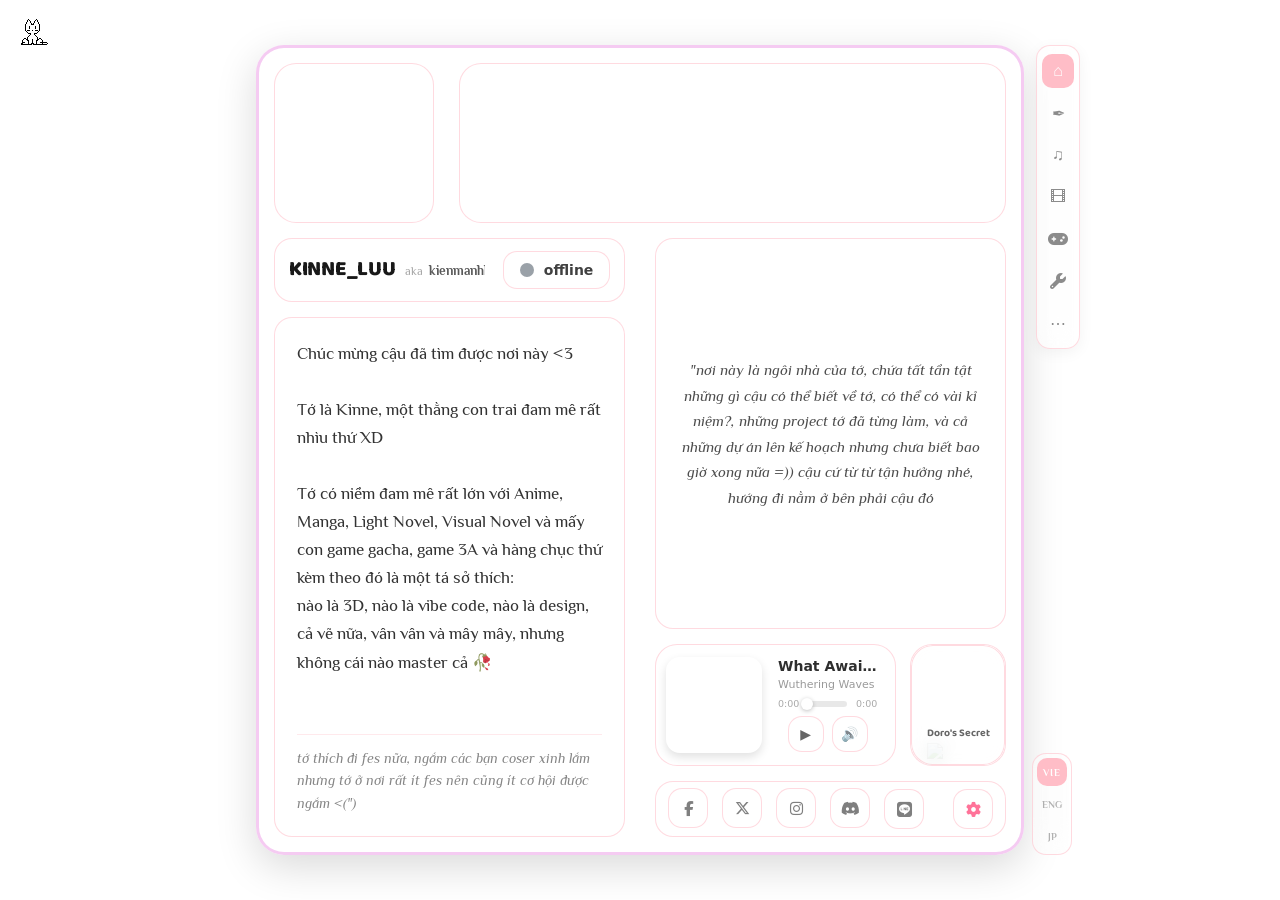
==== commit 3ad87a2a: "1" ====
--- a/index.html
+++ b/index.html
@@ -4,6 +4,9 @@
     <meta charset="UTF-8">
     <meta name="viewport" content="width=device-width, initial-scale=1.0">
     <title>Kinne Home</title>
+    <link rel="icon" type="image/webp" href="./image/avatar.webp">
+    <meta property="og:image" content="https://raw.githubusercontent.com/kinne-luu/Kinne_Nya/refs/heads/main/image/avatar.webp">
+    <meta name="twitter:image" content="https://raw.githubusercontent.com/kinne-luu/Kinne_Nya/refs/heads/main/image/avatar.webp">
 
     <meta name="description" content="Kinne's Homepage">
     <meta property="og:type" content="website">
@@ -634,6 +637,7 @@
                     <div class="nav-item" onclick="handleNavClick(this, 2)" title="Nhạc" data-i18n-title="nav_music">♫</div>
                     <div class="nav-item" onclick="handleNavClick(this, 3)" title="Phim" data-i18n-title="nav_film">🎞</div>
                     <div class="nav-item" onclick="handleNavClick(this, 4)" title="Game" data-i18n-title="nav_game"><i class="fa-solid fa-gamepad"></i></div>
+                    <a class="nav-item nav-tool-link" href="./irodoriQR/" title="Công cụ (Irodori QR)" data-i18n-title="nav_tools" style="text-decoration: none;"><i class="fa-solid fa-wrench"></i></a>
                     <div class="nav-item" id="navMoreItem" onclick="handleNavClick(this, 5)" title="Khác" data-i18n-title="nav_more">⋯</div>
                 </div>
             </div>
@@ -671,13 +675,20 @@
     </div>
     <div class="line-qr-popup-fixed" id="lineQrPopupFixed" aria-hidden="true"><img id="lineQrImage" src="" alt="Line QR" style="display:none;"></div>
 
-    <div class="reading-overlay" id="readingOverlay" aria-hidden="true">
+        <div class="reading-overlay" id="readingOverlay" aria-hidden="true">
         <iframe id="readingFrame" class="reading-overlay-frame" title="Đọc truyện" loading="lazy"></iframe>
+    </div>
+
+    <!-- Irodori QR Overlay -->
+    <div class="irodori-overlay" id="irodoriOverlay" aria-hidden="true">
+        <button class="irodori-close-btn" id="irodoriCloseBtn" type="button" aria-label="Đóng Irodori QR">&times;</button>
+        <iframe id="irodoriFrame" class="irodori-overlay-frame" title="Irodori QR" loading="lazy"></iframe>
     </div>
 
     <script src="https://cdnjs.cloudflare.com/ajax/libs/animejs/3.2.2/anime.min.js"></script>
     <script src="script.js"></script>
     <script src="admin.js"></script>
     <script src="secret.js"></script>
+    <script src="oneko.js"></script>
 </body>
 </html>
--- a/style.css
+++ b/style.css
@@ -872,4 +872,67 @@
 
 @media (prefers-reduced-motion: reduce){
     .reading-overlay{ transition: none; }
-}+}
+/* Irodori QR Overlay */
+.irodori-overlay {
+    position: fixed;
+    inset: 0;
+    z-index: 999998;
+    background: #ebd9d8;
+    transform: translateY(100%);
+    transition: transform 0.45s cubic-bezier(0.16, 1, 0.3, 1);
+    pointer-events: none;
+    will-change: transform;
+}
+.irodori-overlay.open {
+    transform: translateY(0);
+    pointer-events: auto;
+}
+.irodori-overlay-frame {
+    width: 100%;
+    height: 100%;
+    height: 100dvh;
+    border: none;
+    display: block;
+    background: #ebd9d8;
+}
+.irodori-close-btn {
+    position: fixed;
+    top: 15px;
+    right: 24px;
+    z-index: 999999;
+    height: 35px;
+    padding: 0 12px;
+    min-width: 35px;
+    border-radius: 0 !important;
+    background: #fcf7f6;
+    color: #2b1d22;
+    font: 600 15px 'Be Vietnam Pro', system-ui, sans-serif;
+    border: none;
+    box-shadow: 0 -3px 0 0 #2b1d22, 0 3px 0 0 #2b1d22, -3px 0 0 0 #2b1d22, 3px 0 0 0 #2b1d22;
+    display: inline-flex;
+    align-items: center;
+    justify-content: center;
+    cursor: pointer;
+    transition: background 0.15s, color 0.15s, transform 0.1s;
+}
+.irodori-close-btn:hover {
+    background: #2b1d22;
+    color: #fcf7f6;
+}
+.irodori-close-btn:active {
+    transform: translate(2px, 2px);
+}
+@media (max-width: 900px) {
+    .irodori-close-btn {
+        top: 10px;
+        right: 14px;
+        height: 28px;
+        padding: 0 8px;
+        min-width: 28px;
+        font-size: 13px;
+    }
+}
+@media (prefers-reduced-motion: reduce) {
+    .irodori-overlay { transition: none; }
+}
